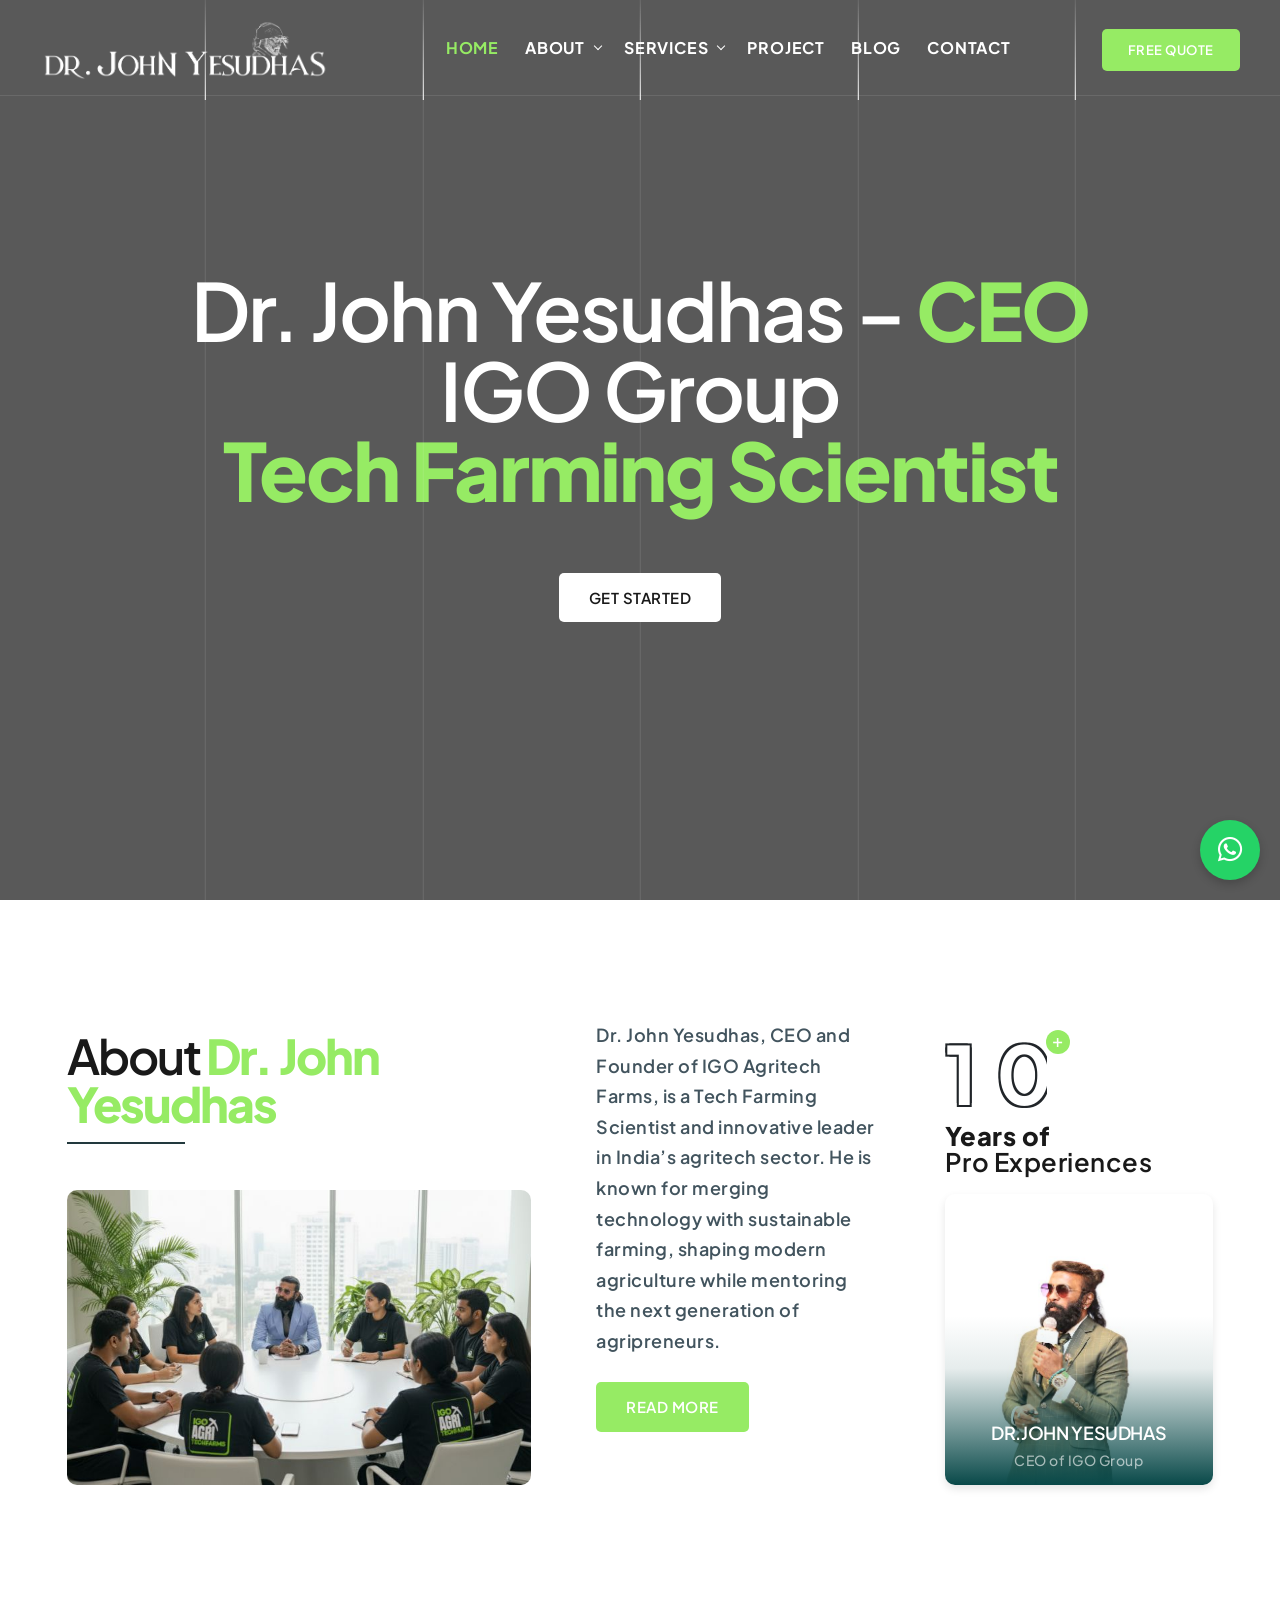
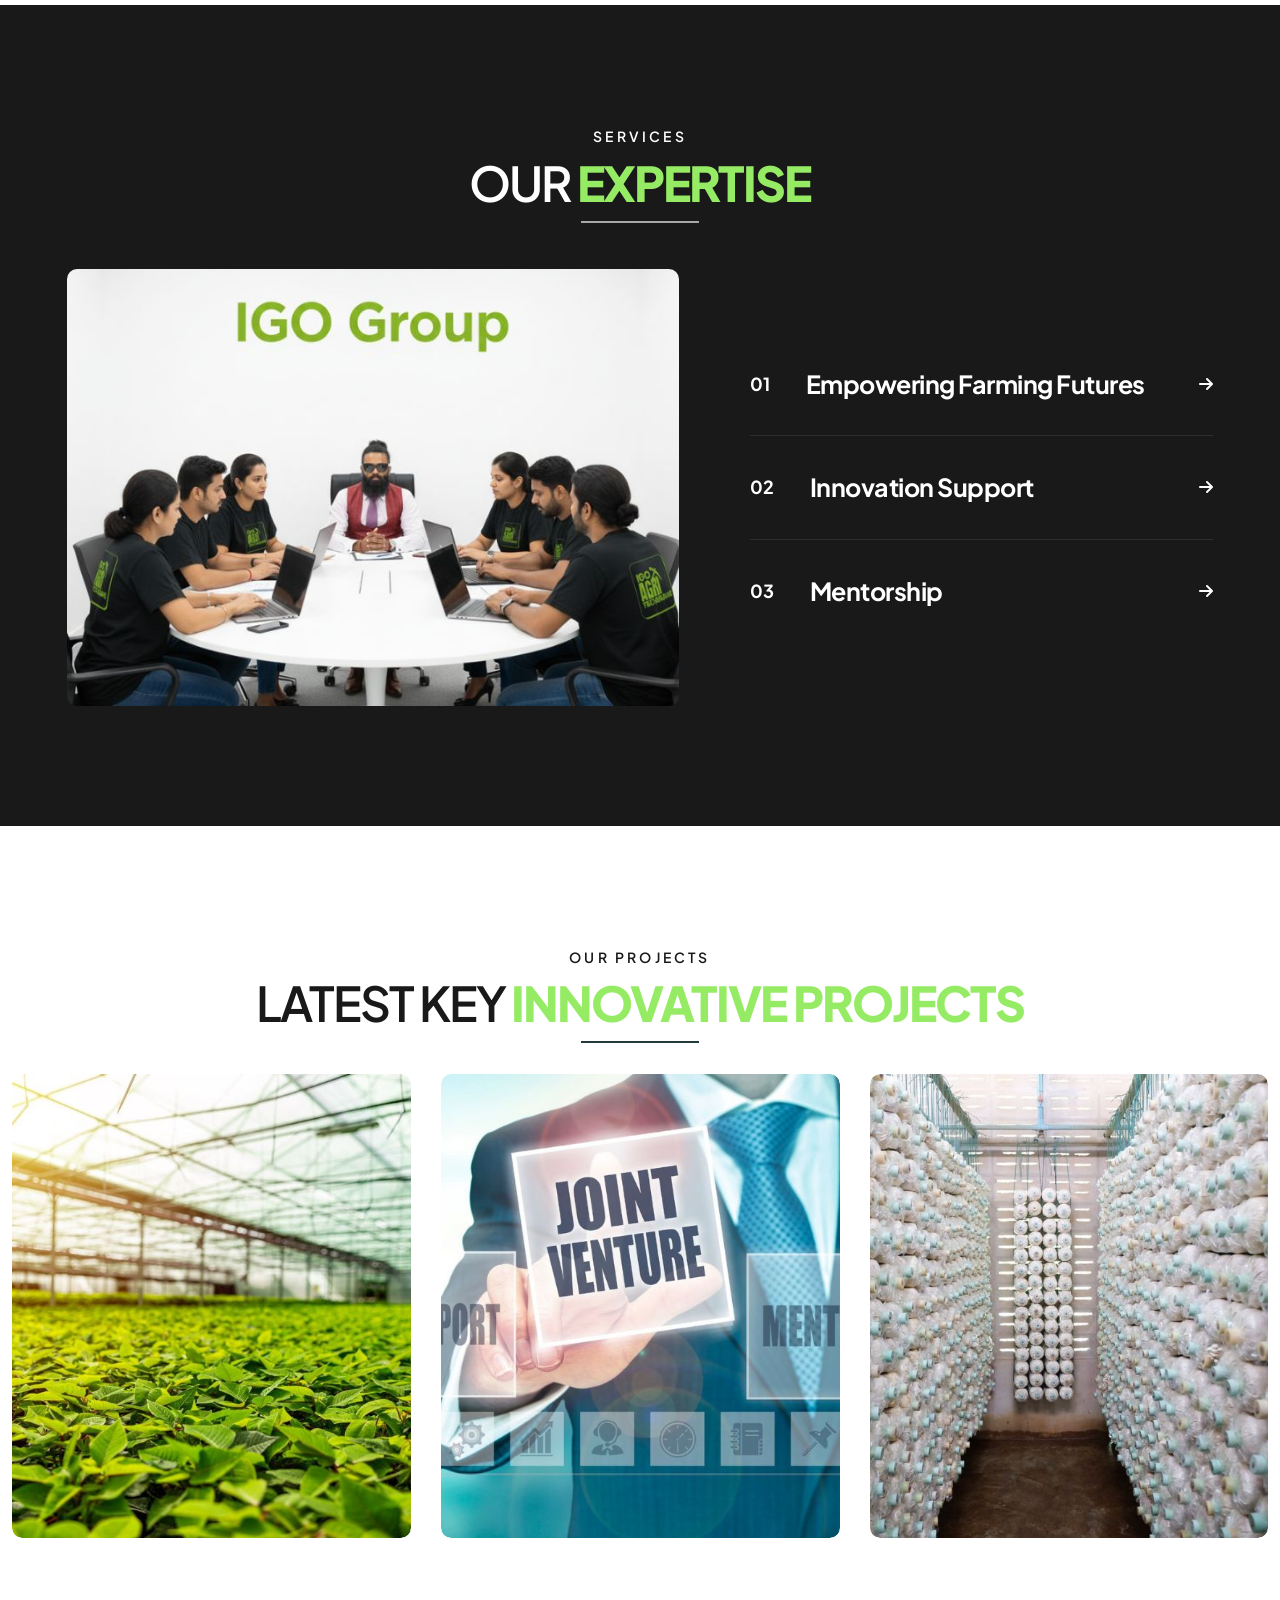
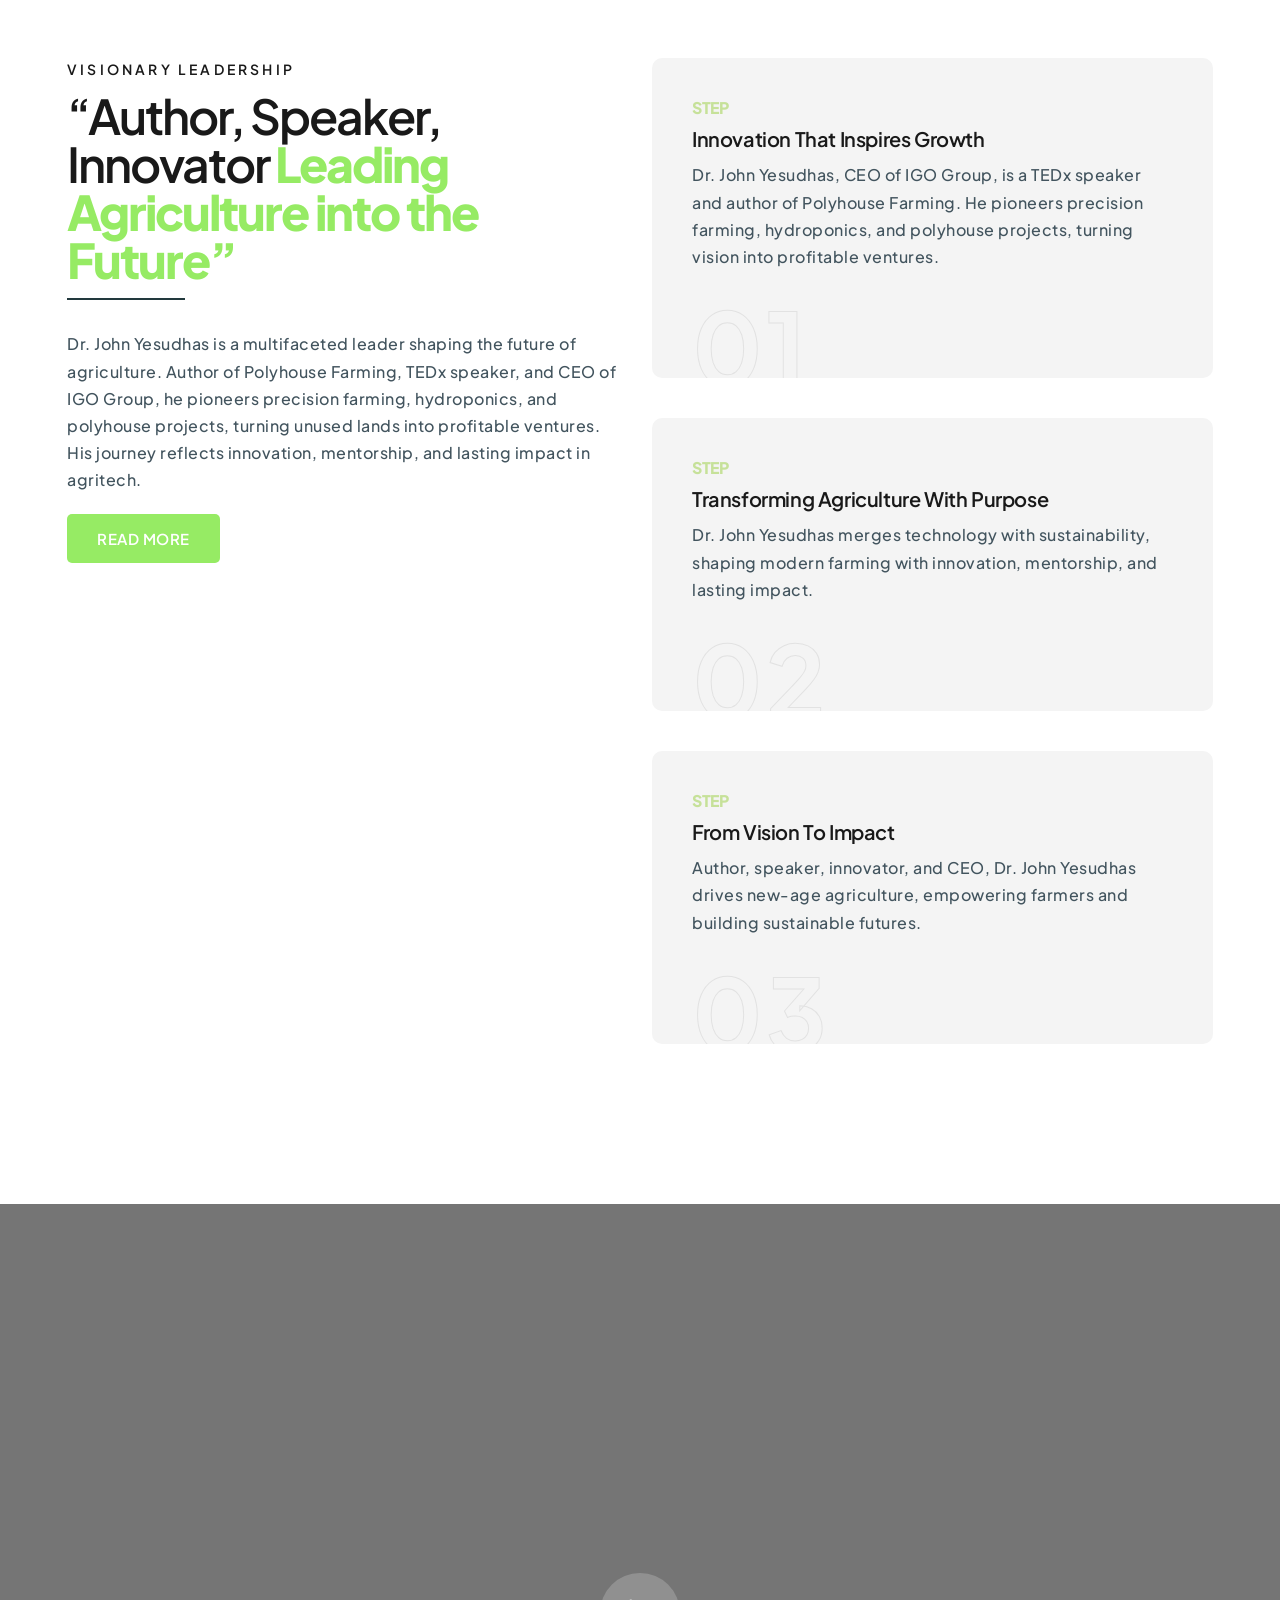
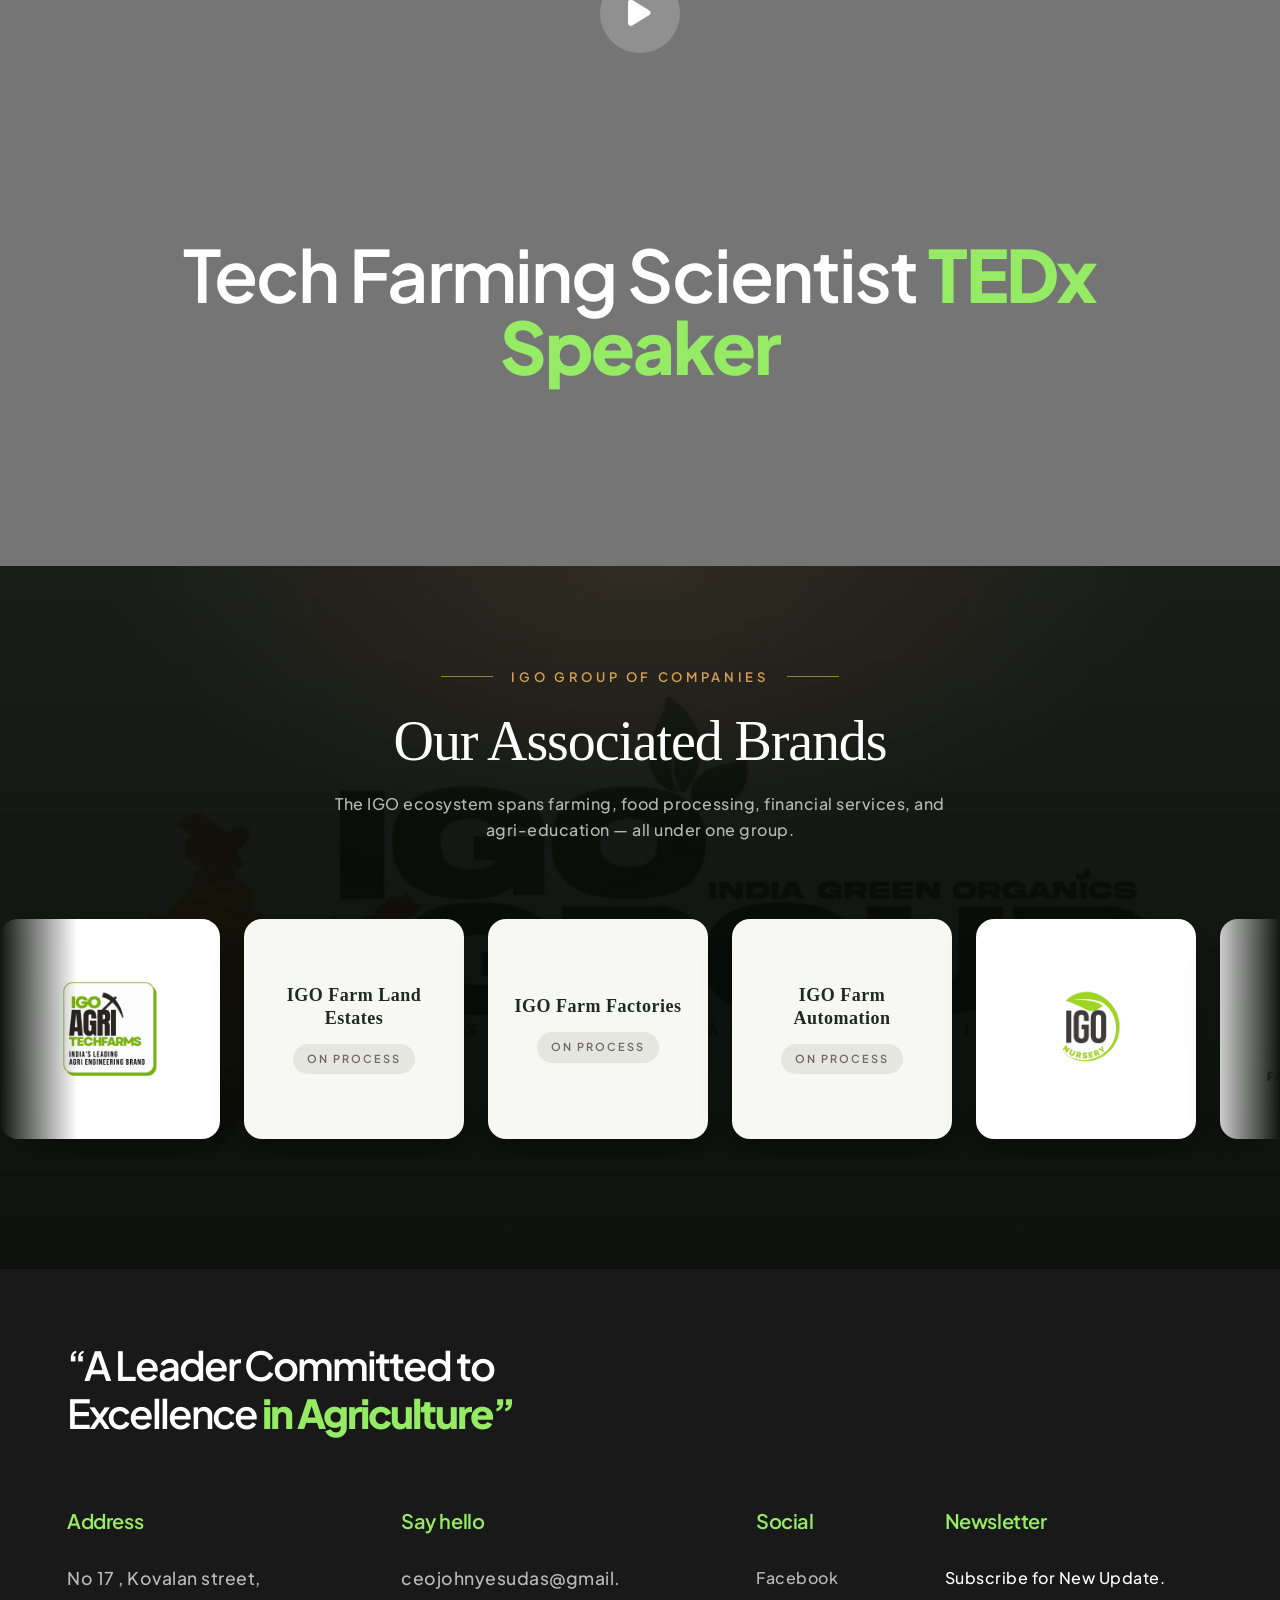
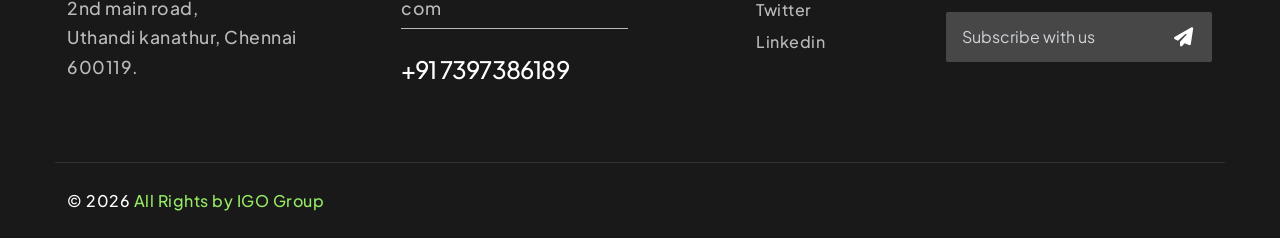
==== ceoprofile/ceo/index.html @ 4a0139ba "Update index.html" ====
<!DOCTYPE html>
<html lang="en">

<head>

    <!-- metas -->
    <meta charset="utf-8">
    <meta name="author" content="Website Design Templates">
    <meta http-equiv="X-UA-Compatible" content="IE=edge">
    <meta name="viewport" content="width=device-width, initial-scale=1.0">
    <meta name="keywords" content="Digital Marketing & SEO Agency HTML Template">
    <meta name="description" content="Webrik - Digital Marketing & SEO Agency HTML Template">

    <!-- title  -->
    <title>Ceo Dr.John Yesudhas</title>
    
    <link rel="shortcut icon" href="img/logos/favicon.jpg">
    <link rel="apple-touch-icon" href="img/logos/apple-touch-icon-57x57.jpg">
    <link rel="apple-touch-icon" sizes="72x72" href="img/logos/apple-touch-icon-72x72.jpg">
    <link rel="apple-touch-icon" sizes="114x114" href="img/logos/apple-touch-icon-114x114.jp">
    <link rel="stylesheet" href="https://cdnjs.cloudflare.com/ajax/libs/font-awesome/6.5.0/css/all.min.css">

    <!-- Favicon for browsers -->
    <link rel="shortcut icon" href="images/logos/favicon.ico" type="image/x-icon">

    <!-- Apple Touch Icons for iOS -->
    <link rel="apple-touch-icon" href="images/logos/apple-touch-icon-57x57.png">
    <link rel="apple-touch-icon" sizes="72x72" href="images/logos/apple-touch-icon-72x72.png">
    <link rel="apple-touch-icon" sizes="114x114" href="images/logos/apple-touch-icon-114x114.png">
    <link rel="apple-touch-icon" sizes="180x180" href="images/logos/apple-touch-icon-180x180.png">

    <!-- Optional: PWA Manifest -->
    <link rel="manifest" href="images/site.webmanifest">

    <!-- Theme Colors -->
    <meta name="theme-color" content="#8B5E3C">
    <meta name="msapplication-TileColor" content="#8B5E3C">

    <!-- plugins -->
    <link rel="stylesheet" href="css/plugins.css">

    <!-- search css -->
    <link rel="stylesheet" href="search/search.css">

    <!-- quform css -->
    <link rel="stylesheet" href="quform/css/base.css">

    <!-- theme core css -->
    <link href="css/styles.css" rel="stylesheet">

    <!-- custom css -->
    <link href="css/custom.css" rel="stylesheet">
    <style>
        /* 🎥 Centered Play Button */
        .animated-play-btn {
            width: 80px;
            height: 80px;
            background: rgba(255, 255, 255, 0.2);
            border-radius: 50%;
            display: flex;
            justify-content: center;
            align-items: center;
            font-size: 30px;
            color: white;
            cursor: pointer;
            position: absolute;
            top: 50%;
            left: 50%;
            transform: translate(-50%, -50%);
            z-index: 5;
            transition: transform 0.3s ease, background 0.3s ease;
        }

        .animated-play-btn:hover {
            background: rgba(255, 255, 255, 0.5);
            transform: translate(-50%, -50%) scale(1.1);
            animation: pulse 1.2s infinite;
        }

        @keyframes pulse {
            0% {
                transform: translate(-50%, -50%) scale(1);
            }

            50% {
                transform: translate(-50%, -50%) scale(1.2);
            }

            100% {
                transform: translate(-50%, -50%) scale(1);
            }
        }

        /* 📺 YouTube Container */
        .youtube-box {
            display: none;
            position: absolute;
            top: 0;
            left: 0;
            width: 100%;
            height: 100%;
            z-index: 10;
        }

        .youtube-box iframe {
            width: 100%;
            height: 100%;
            border: none;
        }

        /* ❌ Close Button */
        .close-btn {
            position: absolute;
            top: 10px;
            right: 10px;
            background: #fff;
            border: none;
            border-radius: 50%;
            width: 35px;
            height: 35px;
            font-size: 18px;
            cursor: pointer;
            z-index: 20;
            box-shadow: 0 2px 5px rgba(0, 0, 0, 0.3);
        }

        /* 🎬 Scroll Section Wrapper */
        .scroll-section {
            overflow: hidden;
            position: relative;
            width: 100%;
            background: #fff;
        }

        /* 🚀 Scroll Track (controls animation speed) */
        .scroll-track {
            display: flex;
            width: max-content;
            animation: scroll-left 25s linear infinite;
        }

        /* ✨ Pause animation on hover */
        .scroll-track:hover {
            animation-play-state: paused;
        }

        /* 🎞️ Each brand logo */
        .scroll-item {
            flex: 0 0 auto;
            display: flex;
            align-items: center;
            justify-content: center;
            margin: 0;
            /* No gap between logos */
        }

        .scroll-item img {
            height: 50px;
            /* Fixed height for consistency */
            width: auto;
            object-fit: contain;
            display: block;
        }

        /* 🔁 Infinite scroll animation */
        @keyframes scroll-left {
            from {
                transform: translateX(0);
            }

            to {
                transform: translateX(-50%);
            }

            /* Shift by half since we duplicated logos */
        }

        /* 📱 Responsive Tweaks */
        @media (max-width: 768px) {
            .scroll-item img {
                height: 40px;
            }
        }

        @media (max-width: 480px) {
            .scroll-item img {
                height: 35px;
            }
        }

        /* 🎬 Scroll Section Wrapper */
        .scroll-section {
            overflow: hidden;
            position: relative;
            width: 100%;
            background: #fff;
        }

        /* 🚀 Scroll Track (controls animation speed) */
        .scroll-track {
            display: flex;
            width: max-content;
            animation: scroll-left 25s linear infinite;
        }

        /* ✨ Pause animation on hover */
        .scroll-track:hover {
            animation-play-state: paused;
        }

        /* 🎞️ Each brand logo */
        .scroll-item {
            flex: 0 0 auto;
            display: flex;
            align-items: center;
            justify-content: center;
            margin: 0;
            /* No gap between logos */
        }

        .scroll-item img {
            height: 50px;
            /* Fixed height for consistency */
            width: auto;
            object-fit: contain;
            display: block;
        }

        /* 🔁 Infinite scroll animation */
        @keyframes scroll-left {
            from {
                transform: translateX(0);
            }

            to {
                transform: translateX(-50%);
            }

            /* Shift by half since we duplicated logos */
        }

        /* 📱 Responsive Tweaks */
        @media (max-width: 768px) {
            .scroll-item img {
                height: 40px;
            }
        }

        @media (max-width: 480px) {
            .scroll-item img {
                height: 35px;
            }
        }

        /* =========================
           Associated Brands Section
           ========================= */
        .associated-brands {
            position: relative;
            padding: 100px 0 110px;
            background: #0a0d0a;
            color: #fff;
            overflow: hidden;
        }

        .associated-brands::before {
            content: "";
            position: absolute;
            inset: 0;
            background: url("img/brand/new%20brands/background%20image%20of%20brand%20.webp") center/cover no-repeat;
            opacity: 0.35;
            z-index: 0;
        }

        .associated-brands::after {
            content: "";
            position: absolute;
            inset: 0;
            background:
                radial-gradient(ellipse 60% 55% at 50% 0%, rgba(212, 160, 86, 0.12), transparent 70%),
                linear-gradient(180deg, rgba(10,13,10,0.82) 0%, rgba(10,13,10,0.95) 100%);
            z-index: 1;
        }

        .ab-container {
            position: relative;
            z-index: 2;
            max-width: 900px;
            margin: 0 auto;
            padding: 0 24px;
            text-align: center;
        }

        .ab-eyebrow {
            display: flex;
            align-items: center;
            justify-content: center;
            gap: 18px;
            margin-bottom: 22px;
            color: #d4a056;
            letter-spacing: 0.28em;
            font-size: 13px;
            font-weight: 600;
            text-transform: uppercase;
        }

        .ab-eyebrow::before,
        .ab-eyebrow::after {
            content: "";
            height: 1px;
            width: 52px;
            background: #d4a056;
            opacity: 0.7;
        }

        .ab-title {
            font-family: "Playfair Display", Georgia, "Times New Roman", serif;
            font-size: clamp(34px, 5vw, 56px);
            font-weight: 500;
            color: #fff;
            margin: 0 0 18px;
            line-height: 1.12;
        }

        .ab-subtitle {
            color: #b5b9b5;
            font-size: 16px;
            line-height: 1.65;
            max-width: 640px;
            margin: 0 auto;
        }

        .ab-scroll-wrapper {
            position: relative;
            z-index: 2;
            margin-top: 56px;
        }

        .ab-marquee {
            overflow: hidden;
            padding: 20px 0;
            -webkit-mask-image: linear-gradient(to right, transparent 0, #000 6%, #000 94%, transparent 100%);
            mask-image: linear-gradient(to right, transparent 0, #000 6%, #000 94%, transparent 100%);
        }

        .ab-track {
            display: flex;
            gap: 24px;
            width: max-content;
            animation: abScroll 110s linear infinite;
            will-change: transform;
        }

        .ab-marquee:hover .ab-track {
            animation-play-state: paused;
        }

        @keyframes abScroll {
            from { transform: translateX(0); }
            to { transform: translateX(-50%); }
        }

        .ab-card {
            flex: 0 0 220px;
            height: 220px;
            background: #fff;
            border-radius: 18px;
            display: flex;
            align-items: center;
            justify-content: center;
            padding: 10px;
            box-shadow: 0 14px 30px rgba(0, 0, 0, 0.35);
            transition: transform 0.3s ease, box-shadow 0.3s ease;
            overflow: hidden;
        }

        .ab-card:hover {
            transform: translateY(-6px);
            box-shadow: 0 22px 42px rgba(0, 0, 0, 0.5);
        }

        .ab-card img {
            width: 100%;
            height: 100%;
            object-fit: contain;
            transition: transform 0.35s ease;
        }

        .ab-card:hover img {
            transform: scale(1.06);
        }

        .ab-card-pending {
            padding: 22px;
        }

        .ab-card-pending {
            background: #f7f7f3;
            flex-direction: column;
            gap: 14px;
            text-align: center;
        }

        .ab-card-pending .ab-brand-name {
            font-family: "Playfair Display", Georgia, serif;
            font-size: 18px;
            font-weight: 600;
            color: #1f2a1f;
            line-height: 1.28;
        }

        .ab-card-pending .ab-pending-label {
            display: inline-block;
            padding: 6px 14px;
            border-radius: 999px;
            background: #e6e6e1;
            color: #6a6a5f;
            font-size: 11px;
            font-weight: 600;
            letter-spacing: 0.18em;
            text-transform: uppercase;
        }

        @media (max-width: 768px) {
            .associated-brands { padding: 70px 0 80px; }
            .ab-card { flex: 0 0 180px; height: 180px; padding: 8px; }
            .ab-card-pending { padding: 18px; }
            .ab-track { gap: 16px; animation-duration: 140s; }
        }

        /* WhatsApp Button */
        .chat-btn {
            position: fixed;
            bottom: 20px;
            right: 20px;
            background-color: #25d366;
            color: #fff;
            border: none;
            border-radius: 50%;
            width: 60px;
            height: 60px;
            font-size: 28px;
            cursor: pointer;
            box-shadow: 0 4px 10px rgba(0, 0, 0, 0.2);
            z-index: 9999;
            display: flex;
            align-items: center;
            justify-content: center;
            transition: transform 0.3s ease;
        }

        .chat-btn:hover {
            transform: scale(1.1);
        }

        /* Popup */
        .chat-popup {
            position: fixed;
            bottom: 90px;
            right: 20px;
            width: 320px;
            background: #fff;
            border-radius: 12px;
            box-shadow: 0 4px 15px rgba(0, 0, 0, 0.3);
            flex-direction: column;
            overflow: hidden;
            z-index: 10000;

            /* Animation Defaults */
            opacity: 0;
            transform: translateY(30px);
            pointer-events: none;
            transition: all 0.3s ease;
        }

        .chat-popup.active {
            opacity: 1;
            transform: translateY(0);
            pointer-events: auto;
        }

        /* Header */
        .chat-header {
            background: #25d366;
            color: #fff;
            padding: 12px 16px;
            display: flex;
            justify-content: space-between;
            align-items: center;
        }

        .chat-header h4 {
            margin: 0;
            font-size: 18px;
        }

        .chat-header button {
            background: transparent;
            border: none;
            color: #fff;
            font-size: 24px;
            cursor: pointer;
        }

        /* Body */
        .chat-body {
            padding: 15px;
            display: flex;
            flex-direction: column;
            gap: 10px;
        }

        .chat-body input,
        .chat-body textarea {
            width: 100%;
            padding: 10px;
            border-radius: 8px;
            border: 1px solid #ccc;
            font-size: 14px;
        }

        .chat-body button {
            background-color: #25d366;
            border: none;
            color: #fff;
            padding: 10px;
            border-radius: 8px;
            cursor: pointer;
            font-size: 16px;
        }

        .chat-body button:hover {
            background-color: #1ebe57;
        }

        /* 🔹 Mobile Responsive */
        @media (max-width: 600px) {
            .chat-popup {
                width: 100%;
                height: 60%;
                right: 0;
                bottom: 0;
                border-radius: 20px 20px 0 0;
                transform: translateY(100%);
            }

            .chat-popup.active {
                transform: translateY(0);
            }

            .chat-btn {
                bottom: 15px;
                right: 15px;
                width: 55px;
                height: 55px;
                font-size: 26px;
            }
        }
    </style>

</head>

<body>

    <!-- PAGE LOADING
    ================================================== -->
    <div id="preloader"></div>

    <!-- MAIN WRAPPER
    ================================================== -->
    <div class="main-wrapper">

        <!-- HEADER
        ================================================== -->
        <header class="header-style1 menu_area-light">

            <div class="navbar-default border-bottom border-color-light-white">

                <!-- start top search -->
                <div class="top-search bg-primary">
                    <div class="container-fluid px-lg-1-6 px-xl-2-5 px-xxl-2-9">
                        <form class="search-form" action="search.html" method="GET" accept-charset="utf-8">
                            <div class="input-group">
                                <span class="input-group-addon cursor-pointer">
                                    <button class="search-form_submit fas fa-search text-white" type="submit"></button>
                                </span>
                                <input type="text" class="search-form_input form-control" name="s" autocomplete="off"
                                    placeholder="Type & hit enter...">
                                <span class="input-group-addon close-search mt-1"><i class="fas fa-times"></i></span>
                            </div>
                        </form>
                    </div>
                </div>
                <!-- end top search -->

                <div class="container-fluid px-lg-1-6 px-xl-2-5 px-xxl-2-9">
                    <div class="row align-items-center">
                        <div class="col-12 col-lg-12">
                            <div class="menu_area alt-font">
                                <nav class="navbar navbar-expand-lg navbar-light p-0">
                                    <div class="navbar-header navbar-header-custom">
                                        <!-- start logo -->
                                        <a href="index.html" class="navbar-brand">
                                            <img id="logo" src="img/logos/logo-inner.png" alt="logo"></a>
                                        <!-- end logo -->
                                    </div>

                                    <div class="navbar-toggler bg-primary"></div>

                                    <!-- start menu area -->
                                    <ul class="navbar-nav ms-auto" id="nav" style="display: none;">
                                        <li>
                                            <a href="index.html">Home</a>
                                            <!-- <ul>
                                                <li><a href="index.html">Home 01</a></li>
                                                <li><a href="index-02.html">Home 02</a></li>
                                                <li><a href="index-03.html">Home 03 - Dark Menu</a></li>
                                            </ul> -->
                                        </li>
                                        <li>
                                            <a href="about.html">About</a>
                                            <ul>
                                                <!-- <li><a href="services.html">Our Services</a></li> -->
                                                <li><a href="about.html">About Us</a></li>
                                                <li><a href="history.html">Our History</a></li>
                                                <!-- <li><a href="pricing.html">Pricing Plan</a></li> -->
                                                <li><a href="faq.html">FAQ's</a></li>
                                                <li><a href="awards.html">Awards</a></li>
                                                <li><a href="techfarming-innovation.html">Innovation</a></li>
                                                <!-- <li>
                                                    <a href="#">Others</a>
                                                    <ul>
                                                        <li><a href="404-page.html">404 Page</a></li>
                                                        <!-- <li><a href="coming-soon.html">Coming Soon</a></li> -->
                                                <!-- <li><a href="privacy-policy.html">Privacy Policy</a></li>
                                                        <li><a href="terms-conditions.html">Terms & Conditions</a></li>
                                                    </ul>
                                                </li>  -->
                                            </ul>
                                        </li>
                                        <li>
                                            <a href="#">Services</a>
                                            <ul>
                                                <li><a href="Empowering Farming.html">Empowering Farming Futures</a>
                                                </li>
                                                <li><a href="Innovation.html">Innovation Support</a></li>
                                                <li><a href="mentorship.html">Mentorship</a></li>
                                                <!-- <li><a href="brand-strategy.html">Brand Strategy</a></li>
                                                <li><a href="website-development.html">Website Development</a></li>
                                                <li><a href="seo-optimization.html">SEO Optimization</a></li> -->
                                            </ul>
                                        </li>
                                        <li>
                                            <a href="project.html">Project</a>
                                            <!-- <ul>
                                                <li>
                                                    <a href="#">Project</a>
                                                    <ul>
                                                        <!-- <li><a href="portfolio-two-columns.html">2 Columns</a></li>
                                                        <li><a href="portfolio.html">3 Columns - Standard</a></li> -->
                                            <!-- <li><a href="portfolio-four-columns.html">4 Columns</a></li>
                                                    </ul>
                                                </li>
                                                <li><a href="portfolio-details.html">Portfolio Details</a></li>
                                            </ul> -->
                                        </li>
                                        <li>
                                            <a href="blog.html">Blog</a>
                                            <!-- <ul>
                                                <li>
                                                    <a href="#">Blog Grid</a>
                                                    <ul>
                                                        <li><a href="blog-grid-two-columns.html">2 Columns</a></li>
                                                        <li><a href="blog-grid-two-columns-left-sidebar.html">2 Col –
                                                                Left Sidebar</a></li>
                                                        <li><a href="blog-grid-two-columns-right-sidebar.html">2 Col –
                                                                Right Sidebar</a></li>
                                                        <li><a href="blog-grid.html">3 Columns - Standard</a></li>
                                                    </ul>
                                                </li>
                                                <li><a href="blog-list.html">Blog List</a></li>
                                                <li><a href="blog-details.html">Blog Details</a></li>
                                            </ul> -->
                                        </li>
                                        <li><a href="contact.html">Contact</a></li>
                                    </ul>
                                    <!-- end menu area -->

                                    <!-- start attribute navigation -->
                                    <div class="attr-nav align-items-xl-center ms-xl-auto main-font">
                                        <ul>
                                            <!-- <li class="search"><a href="#"><i class="fas fa-search"></i></a></li> -->
                                            <li class="d-none d-xl-inline-block"><a href="contact.html"
                                                    class="btn-style01 md text-white"><span class="btn-text">Free
                                                        Quote</span></a></li>
                                        </ul>
                                    </div>
                                    <!-- end attribute navigation -->
                                </nav>
                            </div>
                        </div>
                    </div>
                </div>
            </div>
        </header>

        <!-- BANNER
        ================================================== -->
        <section class="jarallax p-0 full-screen video-banner top-position1" data-jarallax data-speed="0.8"
            data-jarallax-video="mp4:img/banner/video-img.mp4,webm:img/banner/video-img.webm,ogv:img/banner/video-img.ogv"
            data-overlay-dark="65">
            <div class="container pt-5 pb-2 py-sm-8 py-md-0">
                <div class="row align-items-center min-vh-100 justify-content-center">
                    <div class="col-xl-10 col-xxl-9 text-center">
                        <div class="text-center">
                            <div class="section-title01 center white mb-2-9 wow fadeInUp" data-wow-delay="100ms">
                                <h6 class="display-1 font-weight-600 lh-1 pb-3 mb-0 text-white ls-minus-2px">
                                    Dr. John Yesudhas – <span class="text-primary font-weight-800">CEO </span>IGO Group
                                    <br>
                                    <span class="text-primary font-weight-800">
                                        Tech Farming Scientist
                                    </span>
                                </h6>
                            </div>

                            <a href="contact.html" class="btn-style01 white primary-hover wow fadeInUp"
                                data-wow-delay="200ms"><span class="btn-text">Get Started</span></a>
                        </div>
                    </div>
                </div>
            </div>
            <div class="line-animated">
                <span></span>
                <span></span>
                <span></span>
                <span></span>
                <span></span>
            </div>
        </section>

        <!-- ABOUT US
        ================================================== -->
        <section class="about-style01">
            <div class="container">
                <div class="row align-items-end mt-n1-9">
                    <div class="col-lg-5 mt-1-9 wow fadeInLeft" data-wow-delay="100ms">
                        <div class="section-title01 mb-1-9 mb-xl-2-9">
                            <!-- <span class="text-secondary sub-title">About </span> -->
                            <h2 class="display-5 font-weight-600 lh-1 pb-3 mb-0 ls-minus-2px">About
                                <span class="text-primary font-weight-800">Dr. John Yesudhas </span>
                            </h2>
                        </div>
                        <div class="image-hover">
                            <img src="img/content/about-01.jpg" alt="..." class="border-radius-10">
                        </div>
                    </div>
                    <div class="col-sm-6 col-lg-4 mt-1-9 wow fadeInUp" data-wow-delay="200ms">
                        <div class="pe-md-2-6 px-lg-1-9 px-xl-2-6 px-xxl-6 mb-xl-2-9 mb-xxl-10">
                            <!-- <div class="about-circle rotating d-none d-md-block">
                                <svg viewBox="0 0 200 200">
                                    <path id="textPath" d="M 85,0 A 85,85 0 0 1 -85,0 A 85,85 0 0 1 85,0"
                                        transform="translate(100,100)" fill="none" stroke-width="0"></path>
                                    <g font-size="22.8px">
                                        <text text-anchor="start">
                                            <textPath class="coloring" xlink:href="#textPath" startOffset="0%">Cowork
                                                Creating spaces that inspire You &amp; Business.</textPath>
                                        </text>
                                    </g>
                                </svg>
                                <div class="about-icon">
                                    <img src="img/icons/icon-03.png" alt="..." class="w-40px">
                                </div>
                            </div> -->
                            <div class="about-content">
                                <!-- <h3 class="mb-3">SINCE 2006</h3> -->
                                <p class="display-27 mb-1-6 font-weight-600" style="font-size: 18px;">Dr. John Yesudhas,
                                    CEO and Founder of IGO Agritech Farms, is a Tech Farming Scientist and innovative
                                    leader in India’s agritech sector. He is known for merging technology with
                                    sustainable farming, shaping modern agriculture while mentoring the next generation
                                    of agripreneurs.</p>
                                <a href="about.html" class="btn-style01"><span class="btn-text">Read More</span></a>
                            </div>
                        </div>
                    </div>
                    <div class="col-sm-6 col-lg-3 mt-1-9 wow fadeInRight" data-wow-delay="300ms">
                        <div class="about-counter">
                            <div class="about-year flex-shrink-0 pe-xxl-4">
                                <div class="odometer" data-count="10">0</div>
                            </div>
                            <div class="flex-grow-1">
                                <div class="font-weight-800 text-secondary display-23 lh-1">Years of <br> <span
                                        class="d-block font-weight-600">Pro Experiences</span>
                                </div>
                            </div>
                        </div>
                        <div class="about-profile image-hover">
                            <img src="img/content/about-02.jpg" alt="...">
                            <div class="about-details">
                                <h5>Dr.John Yesudhas</h5>
                                <p>CEO of IGO Group</p>
                            </div>
                        </div>
                    </div>
                </div>
            </div>
        </section>

        <!-- ANIMATION LINE
        ================================================== -->


        <!-- SERVICES
        ================================================== -->
        <section class="services-style01 bg-secondary ptb-120">
            <div class="container">
                <div class="section-title01 white center text-center mb-2-9">
                    <span class="text-white sub-title">Services</span>
                    <h2 class="display-5 font-weight-600 lh-1 pb-3 mb-0 text-white w-xl-40 mx-auto ls-minus-2px">
                        OUR<span class="text-primary font-weight-800"> EXPERTISE</span></h2>
                </div>
                <div class="row align-items-center mt-n1-9">
                    <div class="col-lg-7 mt-1-9">
                        <div class="pe-lg-1-9 pe-xl-2-9 pe-xxl-6">
                            <div class="img-group">
                                <div class="services-img image-hover">
                                    <div><img src="img/service/services-01.jpg" alt="" class="border-radius-10"></div>
                                </div>
                                <div class="services-img image-hover">
                                    <div><img src="img/service/services-02.jpg" alt="" class="border-radius-10"></div>
                                </div>
                                <div class="services-img image-hover">
                                    <div><img src="img/service/services-03.jpg" alt="" class="border-radius-10"></div>
                                </div>
                                <div class="services-img image-hover active">
                                    <div><img src="img/service/services-04.jpg" alt="" class="border-radius-10"></div>
                                </div>
                            </div>
                        </div>
                    </div>
                    <div class="col-lg-5 mt-1-9">
                        <div class="services-content">
                            <a href="Empowering Farming.html" class="item">
                                <div class="services-item">
                                    <span>01</span>
                                    <h4>Empowering Farming Futures</h4>
                                </div>
                                <i class="fa-solid fa-arrow-right"></i>
                            </a>
                            <a href="Innovation.html" class="item">
                                <div class="services-item">
                                    <span>02</span>
                                    <h4>Innovation Support</h4>
                                </div>
                                <i class="fa-solid fa-arrow-right"></i>
                            </a>
                            <a href="mentorship.html" class="item">
                                <div class="services-item">
                                    <span>03</span>
                                    <h4>Mentorship</h4>
                                </div>
                                <i class="fa-solid fa-arrow-right"></i>
                            </a>
                            <!-- <a href="brand-strategy.html" class="item active">
                                <div class="services-item">
                                    <span>04</span>
                                    <h4>Brand Strategy</h4>
                                </div>
                                <i class="fa-solid fa-arrow-right"></i>
                            </a> -->
                        </div>
                    </div>
                </div>
            </div>
        </section>

        <!-- CLIENT
        ================================================== -->
        <!-- <section class="p-0">
            <div class="container-fluid p-0">
                <div class="row g-0">
                    <div class="col-6 col-md-4 col-xl-2 text-center wow fadeInRight" data-wow-delay="200ms">
                        <div class="position-relative client-line border-bottom border-end py-3 py-md-4 py-xl-5">
                            <img src="img/client/client-01.png" alt="..." title="...">
                        </div>
                    </div>
                    <div class="col-6 col-md-4 col-xl-2 text-center wow fadeInRight" data-wow-delay="350ms">
                        <div class="position-relative client-line border-bottom border-md-end py-3 py-md-4 py-xl-5">
                            <img src="img/client/client-02.png" alt="..." title="...">
                        </div>
                    </div>
                    <div class="col-6 col-md-4 col-xl-2 text-center wow fadeInRight" data-wow-delay="500ms">
                        <div
                            class="position-relative client-line border-bottom border-end border-md-end-0 border-xl-end py-3 py-md-4 py-xl-5">
                            <img src="img/client/client-03.png" alt="..." title="...">
                        </div>
                    </div>
                    <div class="col-6 col-md-4 col-xl-2 text-center wow fadeInRight" data-wow-delay="650ms">
                        <div class="position-relative client-line border-bottom border-md-end py-3 py-md-4 py-xl-5">
                            <img src="img/client/client-04.png" alt="..." title="...">
                        </div>
                    </div>
                    <div class="col-6 col-md-4 col-xl-2 text-center wow fadeInRight" data-wow-delay="800ms">
                        <div class="position-relative client-line border-bottom border-end py-3 py-md-4 py-xl-5">
                            <img src="img/client/client-05.png" alt="..." title="...">
                        </div>
                    </div>
                    <div class="col-6 col-md-4 col-xl-2 text-center wow fadeInRight" data-wow-delay="950ms">
                        <div class="position-relative client-line border-bottom py-3 py-md-4 py-xl-5">
                            <img src="img/client/client-06.png" alt="..." title="...">
                        </div>
                    </div>
                </div>
            </div>
        </section> -->

        <!-- PORTFOLIO
        ================================================== -->
        <section class="portfolio-style01 oveflow-hidden z-index-9 bg-transparent">
            <div class="container">
                <div class="section-title01 center text-center mb-1-9">
                    <span class="text-secondary sub-title">OUR PROJECTS</span>
                    <h2 class="display-5 font-weight-600 lh-1 pb-3 ls-minus-2px">LATEST KEY
                        <span class="text-primary font-weight-800"> INNOVATIVE PROJECTS</span>
                    </h2>
                </div>
            </div>
            <div class="container-fluid">
                <div class="owl-carousel portfolio-carousel-one"
                    data-owl='{ "loop": true, "autoplay": true, "autoplayTimeout": 5000, "responsiveClass": true, "smartSpeed": 900, "dots": false, "nav": false, "margin": 30, "responsive": { "0": { "items": 1 }, "576": { "items": 2 }, "768": { "items": 2 }, "991": { "items": 3 }, "1400": { "items": 4 } } }'>
                    <div class="">
                        <div class="portfolio-box">
                            <div class="portfolio-img">
                                <img src="img/portfolio/portfolio-01.jpg" alt="...">
                            </div>
                            <div class="portfolio-text">
                                <i class="fa fa-long-arrow-alt-right"></i></a>
                                <span>IGO Group</span>
                                <h4>Polyhouse Projects</h4>
                            </div>
                        </div>
                    </div>
                    <div class="">
                        <div class="portfolio-box">
                            <div class="portfolio-img">
                                <img src="img/portfolio/portfolio-02.jpg" alt="...">
                            </div>
                            <div class="portfolio-text">
                                <i class="fa fa-long-arrow-alt-right"></i></a>
                                <span>IGO Group</span>
                                <h4>Joint Venture Projects
                                </h4>
                            </div>
                        </div>
                    </div>
                    <div class="">
                        <div class="portfolio-box">
                            <div class="portfolio-img">
                                <img src="img/portfolio/portfolio-03.jpg" alt="...">
                            </div>
                            <div class="portfolio-text">
                                <i class="fa fa-long-arrow-alt-right"></i></a>
                                <span>IGO Group</span>
                                <h4>Mushroom Farming Projects
                                </h4>
                            </div>
                        </div>
                    </div>
                    <div class="">
                        <div class="portfolio-box">
                            <div class="portfolio-img">
                                <img src="img/portfolio/portfolio-04.jpg" alt="...">
                            </div>
                            <div class="portfolio-text">
                                <i class="fa fa-long-arrow-alt-right"></i></a>
                                <span>IGO Group</span>
                                <h4> Nursery Gardening Project
                                </h4>
                            </div>
                        </div>
                    </div>
                    <div class="">
                        <div class="portfolio-box">
                            <div class="portfolio-img">
                                <img src="img/portfolio/portfolio-05.jpg" alt="...">
                            </div>
                            <div class="portfolio-text">
                                <i class="fa fa-long-arrow-alt-right"></i></a>
                                <span>IGO Group</span>
                                <h4> Open Cultivation Projects</h4>
                            </div>
                        </div>
                    </div>
                    <div class="">
                        <div class="portfolio-box">
                            <div class="portfolio-img">
                                <img src="img/portfolio/portfolio-06.jpg" alt="...">
                            </div>
                            <div class="portfolio-text">
                                <i class="fa fa-long-arrow-alt-right"></i></a>
                                <span>IGO Group</span>
                                <h4> Hydroponic Projects
                                </h4>
                            </div>
                        </div>
                    </div>
                    <div class="">
                        <div class="portfolio-box">
                            <div class="portfolio-img">
                                <img src="img/portfolio/portfolio-07.jpg" alt="...">
                            </div>
                            <div class="portfolio-text">
                                <i class="fa fa-long-arrow-alt-right"></i></a>
                                <span>IGO Group</span>
                                <h4> Bluberry Farming Projects
                                </h4>
                            </div>
                        </div>
                    </div>
                    <div class="">
                        <div class="portfolio-box">
                            <div class="portfolio-img">
                                <img src="img/portfolio/portfolio-08.jpg" alt="...">
                            </div>
                            <div class="portfolio-text">
                                <i class="fa fa-long-arrow-alt-right"></i></a>
                                <span>IGO Group</span>
                                <h4> Vennila Farming Project

                                </h4>
                            </div>
                        </div>
                    </div>
                    <div class="">
                        <div class="portfolio-box">
                            <div class="portfolio-img">
                                <img src="img/portfolio/portfolio-09.jpg" alt="...">
                            </div>
                            <div class="portfolio-text">
                                <i class="fa fa-long-arrow-alt-right"></i></a>
                                <span>IGO Group</span>
                                <h4> Saffron Farming Project

                                </h4>
                            </div>
                        </div>
                    </div>
                    <div class="">
                        <div class="portfolio-box">
                            <div class="portfolio-img">
                                <img src="img/portfolio/portfolio-10.jpg" alt="...">
                            </div>
                            <div class="portfolio-text">
                                <i class="fa fa-long-arrow-alt-right"></i></a>
                                <span>IGO Group</span>
                                <h4> Crab Farming Project

                                </h4>
                            </div>
                        </div>
                    </div>

                </div>
            </div>
        </section>

        <!-- PROCESS
        ================================================== -->
        <section class="process-style01 pt-0 overflow-visible">
            <div class="container">
                <div class="row mt-n1-9">
                    <div class="col-lg-6 mt-1-9">
                        <div class="pe-xxl-6 sticky-top-style wow fadeInUp" data-wow-delay="100ms">
                            <div class="section-title01 mb-1-9">
                                <span class="text-secondary sub-title">Visionary Leadership</span>
                                <h2 class="display-5 font-weight-600 lh-1 pb-3 mb-0 ls-minus-2px">“Author, Speaker,
                                    Innovator

                                    <span class="text-primary font-weight-800"> Leading Agriculture into the Future”
                                    </span>
                                </h2>
                            </div>
                            <p class="wow fadeInUp" data-wow-delay="200ms">Dr. John Yesudhas is a multifaceted leader
                                shaping the future of agriculture. Author of Polyhouse Farming, TEDx speaker, and CEO of
                                IGO Group, he pioneers precision farming, hydroponics, and polyhouse projects, turning
                                unused lands into profitable ventures. His journey reflects innovation, mentorship, and
                                lasting impact in agritech.</p>
                            <a href="about.html" class="btn-style01 wow fadeInUp" data-wow-delay="300ms"><span
                                    class="btn-text">Read More</span></a>
                        </div>
                    </div>
                    <div class="col-lg-6 mt-1-9">
                        <div class="process-block wow fadeInUp" data-wow-delay="100ms">
                            <div class="process-content">
                                <h3>step</h3>
                                <h2>Innovation that Inspires Growth</h2>
                                <p>Dr. John Yesudhas, CEO of IGO Group, is a TEDx speaker and author of Polyhouse
                                    Farming. He pioneers precision farming, hydroponics, and polyhouse projects, turning
                                    vision into profitable ventures.</p>
                            </div>
                            <div class="process-num">
                                <h2>01</h2>
                            </div>
                        </div>
                        <div class="process-block wow fadeInUp" data-wow-delay="200ms">
                            <div class="process-content">
                                <h3>step</h3>
                                <h2>Transforming Agriculture with Purpose</h2>
                                <p>Dr. John Yesudhas merges technology with sustainability, shaping modern farming with
                                    innovation, mentorship, and lasting impact.</p>
                            </div>
                            <div class="process-num">
                                <h2>02</h2>
                            </div>
                        </div>
                        <div class="process-block wow fadeInUp" data-wow-delay="300ms">
                            <div class="process-content">
                                <h3>step</h3>
                                <h2>From Vision to Impact</h2>
                                <p>Author, speaker, innovator, and CEO, Dr. John Yesudhas drives new-age agriculture,
                                    empowering farmers and building sustainable futures.</p>
                            </div>
                            <div class="process-num">
                                <h2>03</h2>
                            </div>
                        </div>
                    </div>
                </div>
            </div>
        </section>

        <!-- EXTRA
        ================================================== -->
        <section class="bg-img cover-background parallax extra-style01 secondary-overlay" data-overlay-dark="6"
            data-background="img/bg/bg-01.jpg">
            <div class="container">
                <div class="row py-md-2-9 py-lg-7 align-items-center justify-content-center">
                    <div class="col-lg-12 wow fadeInUp" data-wow-delay="100ms">

                        <!-- Video Wrapper -->
                        <div class="story-video d-flex justify-content-center mb-1-9 mb-xl-2-9"
                            style="position:relative; width:100%; max-width:800px; margin:0 auto;">

                            <div id="videoWrapper"
                                style="position:relative; width:100%; padding-bottom:56.25%; height:0;">

                                <!-- Play Button -->
                                <div id="playButton" class="animated-play-btn">
                                    <span><i class="fa-solid fa-play"></i></span>
                                </div>

                                <!-- YouTube Container -->
                                <div id="youtubeContainer" class="youtube-box">
                                    <iframe id="youtubeVideo"
                                        src="https://www.youtube.com/embed/Gy44COGEGD0?rel=0&enablejsapi=1"
                                        frameborder="0"
                                        allow="accelerometer; autoplay; clipboard-write; encrypted-media; gyroscope; picture-in-picture"
                                        allowfullscreen></iframe>

                                    <!-- Close Button -->
                                    <button id="closeVideo" class="close-btn">×</button>
                                </div>

                            </div>
                        </div>

                        <!-- Heading -->
                        <div class="text-center wow fadeInUp" data-wow-delay="200ms">
                            <h2 class="display-2 font-weight-600 lh-1 mb-0 text-white w-xl-80 mx-auto ls-minus-2px">
                                Tech Farming Scientist <span class="text-primary font-weight-800">TEDx Speaker</span>
                            </h2>
                        </div>

                    </div>
                </div>
            </div>
        </section>
        <script>
            // Load YouTube API
            var tag = document.createElement('script');
            tag.src = "https://www.youtube.com/iframe_api";
            document.body.appendChild(tag);

            let player;
            function onYouTubeIframeAPIReady() {
                player = new YT.Player('youtubeVideo');
            }

            const playBtn = document.getElementById("playButton");
            const youtubeContainer = document.getElementById("youtubeContainer");
            const closeBtn = document.getElementById("closeVideo");

            // ▶️ Play button click
            playBtn.addEventListener("click", function () {
                youtubeContainer.style.display = "block";  // show video
                playBtn.style.display = "none";            // hide play btn
                if (player && player.playVideo) player.playVideo();
            });

            // ❌ Close button click
            closeBtn.addEventListener("click", function () {
                youtubeContainer.style.display = "none";   // hide video
                playBtn.style.display = "flex";            // show play btn
                if (player && player.stopVideo) player.stopVideo(); // stop audio
            });
        </script>


        <section class="associated-brands">
            <div class="ab-container">
                <div class="ab-eyebrow"><span>IGO Group of Companies</span></div>
                <h2 class="ab-title">Our Associated Brands</h2>
                <p class="ab-subtitle">The IGO ecosystem spans farming, food processing, financial services, and agri-education &mdash; all under one group.</p>
            </div>
            <div class="ab-scroll-wrapper">
                <div class="ab-marquee">
                    <div class="ab-track">
                        <!-- Set 1 -->
                        <div class="ab-card"><img src="img/brand/new%20brands/igo%20agritech%20farms%20.webp" alt="IGO Agritech Farms"></div>
                        <div class="ab-card ab-card-pending"><span class="ab-brand-name">IGO Farm Land Estates</span><span class="ab-pending-label">On Process</span></div>
                        <div class="ab-card ab-card-pending"><span class="ab-brand-name">IGO Farm Factories</span><span class="ab-pending-label">On Process</span></div>
                        <div class="ab-card ab-card-pending"><span class="ab-brand-name">IGO Farm Automation</span><span class="ab-pending-label">On Process</span></div>
                        <div class="ab-card"><img src="img/brand/new%20brands/igo%20nursery%20.webp" alt="IGO Nursery"></div>
                        <div class="ab-card"><img src="img/brand/new%20brands/farmers%20factory%20.webp" alt="Farmers Factory"></div>
                        <div class="ab-card"><img src="img/brand/new%20brands/igo%20agri%20mart%20.webp" alt="IGO Agrimart"></div>
                        <div class="ab-card"><img src="img/brand/new%20brands/igo%20mart%20.webp" alt="IGO Mart"></div>
                        <div class="ab-card"><img src="img/brand/new%20brands/igo%20farm%20gate%20mandi.webp" alt="IGO Farmgate Mandi"></div>
                        <div class="ab-card ab-card-pending"><span class="ab-brand-name">IGO Imports &amp; Exports</span><span class="ab-pending-label">On Process</span></div>
                        <div class="ab-card"><img src="img/brand/new%20brands/palm%20cafe%20.webp" alt="Palm Cafe"></div>
                        <div class="ab-card"><img src="img/brand/new%20brands/proten%20cuts%20.webp" alt="Protein Cuts"></div>
                        <div class="ab-card ab-card-pending"><span class="ab-brand-name">IGO Organic Pharmacy</span><span class="ab-pending-label">On Process</span></div>
                        <div class="ab-card ab-card-pending"><span class="ab-brand-name">IGO Natural Cosmetics</span><span class="ab-pending-label">On Process</span></div>
                        <div class="ab-card ab-card-pending"><span class="ab-brand-name">India Green</span><span class="ab-pending-label">On Process</span></div>
                        <div class="ab-card ab-card-pending"><span class="ab-brand-name">India Green Organics</span><span class="ab-pending-label">On Process</span></div>
                        <div class="ab-card"><img src="img/brand/new%20brands/igo%20fintech%20.webp" alt="IGO Fintech"></div>
                        <div class="ab-card ab-card-pending"><span class="ab-brand-name">IGO Farm Loans, Subsidy &amp; Grants</span><span class="ab-pending-label">On Process</span></div>
                        <div class="ab-card ab-card-pending"><span class="ab-brand-name">IGO Wealth Management Services</span><span class="ab-pending-label">On Process</span></div>
                        <div class="ab-card ab-card-pending"><span class="ab-brand-name">IGO Franchise</span><span class="ab-pending-label">On Process</span></div>
                        <div class="ab-card ab-card-pending"><span class="ab-brand-name">IGO Training Courses</span><span class="ab-pending-label">On Process</span></div>
                        <div class="ab-card"><img src="img/brand/new%20brands/tech%20farming%20export%20.webp" alt="Tech Farming Expert"></div>
                        <div class="ab-card"><img src="img/brand/new%20brands/igo-foundation.webp" alt="IGO Tech Farming Scientists Foundation"></div>
                        <div class="ab-card"><img src="img/brand/new%20brands/valluvam%20.webp" alt="Valluvam"></div>
                        <div class="ab-card ab-card-pending"><span class="ab-brand-name"><img src="img/brand/new%20brands/26.jpeg" alt="Green energy"></span></div>
                        <div class="ab-card ab-card-pending"><span class="ab-brand-name">IGO Crop Care</span><span class="ab-pending-label">On Process</span></div>
                        <!-- Set 2 (duplicate for seamless loop) -->
                        <div class="ab-card" aria-hidden="true"><img src="img/brand/new%20brands/igo%20agritech%20farms%20.webp" alt=""></div>
                        <div class="ab-card ab-card-pending" aria-hidden="true"><span class="ab-brand-name">IGO Farm Land Estates</span><span class="ab-pending-label">On Process</span></div>
                        <div class="ab-card ab-card-pending" aria-hidden="true"><span class="ab-brand-name">IGO Farm Factories</span><span class="ab-pending-label">On Process</span></div>
                        <div class="ab-card ab-card-pending" aria-hidden="true"><span class="ab-brand-name">IGO Farm Automation</span><span class="ab-pending-label">On Process</span></div>
                        <div class="ab-card" aria-hidden="true"><img src="img/brand/new%20brands/igo%20nursery%20.webp" alt=""></div>
                        <div class="ab-card" aria-hidden="true"><img src="img/brand/new%20brands/farmers%20factory%20.webp" alt=""></div>
                        <div class="ab-card" aria-hidden="true"><img src="img/brand/new%20brands/igo%20agri%20mart%20.webp" alt=""></div>
                        <div class="ab-card" aria-hidden="true"><img src="img/brand/new%20brands/igo%20mart%20.webp" alt=""></div>
                        <div class="ab-card" aria-hidden="true"><img src="img/brand/new%20brands/igo%20farm%20gate%20mandi.webp" alt=""></div>
                        <div class="ab-card ab-card-pending" aria-hidden="true"><span class="ab-brand-name">IGO Imports &amp; Exports</span><span class="ab-pending-label">On Process</span></div>
                        <div class="ab-card" aria-hidden="true"><img src="img/brand/new%20brands/palm%20cafe%20.webp" alt=""></div>
                        <div class="ab-card" aria-hidden="true"><img src="img/brand/new%20brands/proten%20cuts%20.webp" alt=""></div>
                        <div class="ab-card ab-card-pending" aria-hidden="true"><span class="ab-brand-name">IGO Organic Pharmacy</span><span class="ab-pending-label">On Process</span></div>
                        <div class="ab-card ab-card-pending" aria-hidden="true"><span class="ab-brand-name">IGO Natural Cosmetics</span><span class="ab-pending-label">On Process</span></div>
                        <div class="ab-card ab-card-pending" aria-hidden="true"><span class="ab-brand-name">India Green</span><span class="ab-pending-label">On Process</span></div>
                        <div class="ab-card ab-card-pending" aria-hidden="true"><span class="ab-brand-name">India Green Organics</span><span class="ab-pending-label">On Process</span></div>
                        <div class="ab-card" aria-hidden="true"><img src="img/brand/new%20brands/igo%20fintech%20.webp" alt=""></div>
                        <div class="ab-card ab-card-pending" aria-hidden="true"><span class="ab-brand-name">IGO Farm Loans, Subsidy &amp; Grants</span><span class="ab-pending-label">On Process</span></div>
                        <div class="ab-card ab-card-pending" aria-hidden="true"><span class="ab-brand-name">IGO Wealth Management Services</span><span class="ab-pending-label">On Process</span></div>
                        <div class="ab-card ab-card-pending" aria-hidden="true"><span class="ab-brand-name">IGO Franchise</span><span class="ab-pending-label">On Process</span></div>
                        <div class="ab-card ab-card-pending" aria-hidden="true"><span class="ab-brand-name">IGO Training Courses</span><span class="ab-pending-label">On Process</span></div>
                        <div class="ab-card" aria-hidden="true"><img src="img/brand/new%20brands/tech%20farming%20export%20.webp" alt=""></div>
                        <div class="ab-card" aria-hidden="true"><img src="img/brand/new%20brands/igo-foundation.webp" alt=""></div>
                        <div class="ab-card" aria-hidden="true"><img src="img/brand/new%20brands/valluvam%20.webp" alt=""></div>
                        <div class="ab-card ab-card-pending" aria-hidden="true"><span class="ab-brand-name">IGO Green Energy</span><span class="ab-pending-label"></span></div>
                        <div class="ab-card ab-card-pending" aria-hidden="true"><span class="ab-brand-name">IGO Crop Care</span><span class="ab-pending-label">On Process</span></div>
                    </div>
                </div>
            </div>
        </section>

        <!-- WhatsApp Chat Button -->
        <button class="chat-btn" id="chatBtn">
            <i class="fa-brands fa-whatsapp"></i>
        </button>

        <!-- Popup Form -->
        <div class="chat-popup" id="chatPopup">
            <div class="chat-header">
                <h4>Chat with Us</h4>
                <button id="closeChat">&times;</button>
            </div>
            <div class="chat-body">
                <input type="text" id="userName" placeholder="Your Name" required>
                <textarea id="userMessage" rows="3" placeholder="Type your message..." required></textarea>
                <button id="sendMsg">Send on WhatsApp</button>
            </div>
        </div>
        <script>
            const chatBtn = document.getElementById('chatBtn');
            const chatPopup = document.getElementById('chatPopup');
            const closeChat = document.getElementById('closeChat');
            const sendMsg = document.getElementById('sendMsg');

            // Toggle Popup
            chatBtn.addEventListener('click', () => {
                chatPopup.classList.toggle('active');
            });

            closeChat.addEventListener('click', () => {
                chatPopup.classList.remove('active');
            });

            // Send WhatsApp Message
            sendMsg.addEventListener('click', (e) => {
                e.preventDefault();
                const name = document.getElementById('userName').value.trim();
                const message = document.getElementById('userMessage').value.trim();

                if (!name || !message) {
                    alert('Please enter your name and message');
                    return;
                }

                const phoneNumber = "7397386189";
                const text = `Hello, I'm ${name}. ${message}`;
                const whatsappURL = `https://wa.me/${phoneNumber}?text=${encodeURIComponent(text)}`;

                window.open(whatsappURL, '_blank');
            });

        </script>

        <!-- FOOTER
        ================================================== -->
        <footer class="bg-secondary pt-2-9 pt-md-6 pt-xl-8">
            <div class="container">
                <div class="row mb-2-9 mb-md-6 mb-xl-8">
                    <div class="col-md-8 col-xl-6">
                        <h2 class="mb-0 display-6 font-weight-600 text-white ls-minus-2px">“A Leader Committed to
                            Excellence <span class="font-weight-800 text-primary"> in Agriculture”</span></h2>
                    </div>
                </div>
                <div class="row border-bottom border-color-light-white pb-2-9 pb-md-6 pb-xl-8 mt-n2-9">
                    <div class="col-sm-6 col-xl-3 mt-2-9">
                        <h3 class="font-weight-600 text-primary h5 mb-1-6 mb-md-1-9">Address</h3>
                        <address class="mb-0 display-29 display-md-28 text-white opacity7">No 17 ,
                            Kovalan street,
                            <br>2nd main road,
                            <br> Uthandi kanathur, Chennai 600119.
                        </address>
                    </div>
                    <div class="col-sm-6 col-xl-3 mt-2-9">
                        <div class="ps-sm-2-6 ps-xxl-5">
                            <h3 class="font-weight-600 text-primary h5 mb-1-6 mb-md-1-9">Say hello</h3>
                            <p class="email"><a href="ceojohnyesudas@gmail.com"
                                    class="display-29 display-md-28">ceojohnyesudas@gmail.com
                                </a></p>
                            <p class="phone"><a href="tel:+91 7397386189"
                                    class="display-26 display-md-25 display-xl-24">+91 7397386189</a></p>
                        </div>
                    </div>
                    <div class="col-sm-6 col-xl-3 mt-2-9">
                        <div class="ps-xl-8 ps-xl-12">
                            <h3 class="font-weight-600 text-primary h5 mb-1-6 mb-md-1-9">Social</h3>
                            <ul class="footer-list mb-0 ps-0">
                                <li>
                                    <a href="https://www.facebook.com/johnyesudhass/">Facebook</a>
                                </li>
                                <li>
                                    <a href="#">Twitter</a>
                                </li>
                                <li>
                                    <a
                                        href="https://www.linkedin.com/in/drjohnyesudhas?utm_source=share&utm_campaign=share_via&utm_content=profile&utm_medium=android_app">Linkedin</a>
                                </li>
                            </ul>
                        </div>
                    </div>
                    <div class="col-sm-6 col-xl-3 mt-2-9">
                        <div class="ps-sm-2-6 ps-xl-0">
                            <h3 class="font-weight-600 text-primary h5 mb-1-6 mb-md-1-9">Newsletter</h3>
                            <p class="text-white w-95">Subscribe for New Update.</p>
                            <form class="quform newsletter-form" action="quform/newsletter-two.php" method="post"
                                enctype="multipart/form-data" onclick="">

                                <div class="quform-elements">
                                    <div class="row">

                                        <!-- Begin Text input element -->
                                        <div class="col-md-12">
                                            <div class="quform-element mb-0">
                                                <div class="quform-input">
                                                    <input class="form-control" id="email_address" type="text"
                                                        name="email_address" placeholder="Subscribe with us">
                                                </div>
                                            </div>
                                        </div>
                                        <!-- End Text input element -->

                                        <!-- Begin Submit button -->
                                        <div class="col-md-12">
                                            <div class="quform-submit-inner">
                                                <button class="btn btn-white text-white m-0" type="submit"><i
                                                        class="fas fa-paper-plane"></i></button>
                                            </div>
                                            <div class="quform-loading-wrap"><span class="quform-loading"></span></div>
                                        </div>
                                        <!-- End Submit button -->
                                    </div>

                                </div>

                            </form>
                        </div>
                    </div>
                </div>
                <div class="row py-4">
                    <div class="col-lg-12">
                        <p class="mb-0 text-white">&copy; <span class="current-year">&nbsp;</span>
                            <a href="#" class="text-primary text-white-hover">All Rights by IGO Group</a>
                        </p>
                    </div>
                </div>
            </div>
        </footer>

    </div>

    <!-- all js include start -->

    <!-- jQuery -->
    <script src="js/jquery.min.js"></script>

    <!-- popper js -->
    <script src="js/popper.min.js"></script>

    <!-- bootstrap -->
    <script src="js/bootstrap.min.js"></script>

    <!-- search -->
    <script src="search/search.js"></script>

    <!-- navigation -->
    <script src="js/nav-menu.js"></script>

    <!-- owl carousel -->
    <script src="js/owl.carousel.js"></script>

    <!-- jarallax -->
    <script src="js/jarallax.min.js"></script>

    <!-- jarallax video -->
    <script src="js/jarallax-video.js"></script>

    <!-- stellar js -->
    <script src="js/jquery.stellar.min.js"></script>

    <!-- waypoints js -->
    <script src="js/waypoints.min.js"></script>

    <!-- odometer js -->
    <script src="js/odometer.min.js"></script>

    <!-- countdown js -->
    <script src="js/countdown.js"></script>

    <!-- jquery.magnific-popup js -->
    <script src="js/jquery.magnific-popup.min.js"></script>

    <!-- lightgallery js -->
    <script src="js/lightgallery-all.js"></script>

    <!-- mousewheel js -->
    <script src="js/jquery.mousewheel.min.js"></script>

    <!-- wow js -->
    <script src="js/wow.js"></script>

    <!-- smoothscroll js -->
    <script src="js/smoothscroll.js"></script>

    <!-- custom scripts -->
    <script src="js/main.js"></script>

    <!-- form plugins js -->
    <script src="quform/js/plugins.js"></script>

    <!-- form scripts js -->
    <script src="quform/js/scripts.js"></script>

    <!-- all js include end -->

</body>

</html>
---- ceoprofile/ceo/css/plugins.css ----
/*-----------------------------------------------------------------------------------

    Theme Name: Webrik - Digital Marketing & SEO Agency HTML Template
    Description: Digital Marketing & SEO Agency HTML Template
    Author: Website Design Templates
    Version: 1.0

-----------------------------------------------------------------------------------*/

/* ----------------------------------------------------------------
			[ All CSS Plugins & Default Classes File ]
-----------------------------------------------------------------*/

/* == bootstrap == */
@import url("plugins/bootstrap.min.css");

/* == animate == */
@import url("plugins/animate.css");

/* == fontawesome icon font == */
@import url("plugins/fontawesome-all.min.css");

/* == themify font == */
@import url("plugins/themify-icons.css");

/* == magnific-popup == */
@import url("plugins/magnific-popup.css");

/* == owl.carousel == */
@import url("plugins/owl.carousel.css");

/* == owl theme.carousel == */
@import url("plugins/owl.theme.default.css");

/* == odometer theme default == */
@import url("plugins/odometer-theme-default.css");

/* == lightgallery css == */
@import url("plugins/lightgallery.css");

/* == default classes == */
@import url("plugins/default.css");

/* == navigation == */
@import url("plugins/nav-menu.css");
---- ceoprofile/ceo/search/search.css ----
/*Search styles*/
.search-form_label{ width: 100%; display: block; padding: 10px 50px 10px 10px; background: trancparent; border: 1px solid #c9c9c9; }
.search-form_input{ outline: none; background-color: transparent; border: none; -webkit-appearance: none; border-radius: 0; vertical-align: baseline; box-shadow: none; color: #000; display: block; width: 100%; font-size: 16px; line-height: 16px; height: 37px; }
.search-form + *{ margin-top: 25px; }
.search-form.on{ display: block; }
.search-form_submit { background: none; border:none; cursor: pointer; margin-top: 12px; line-height: normal; font-size: 16px; }

.search-frame,.search-frame body{ width: 100%; height: auto; background: transparent; }
.search-frame,.search-frame body,.search-frame h1,.search-frame h2,.search-frame h3,.search-frame h4,.search-frame h5,.search-frame h6,.search-frame p,.search-frame em{ margin: 0; padding: 0; border: 0; font-size: 100%; vertical-align: top; }
.search-frame img{ max-width: 100%; height: auto; }
.search-frame a{ color: inherit; text-decoration: none; -moz-transition: 0.3s all ease; -webkit-transition: 0.3s all ease; -o-transition: 0.3s all ease; transition: 0.3s all ease; }
.search-frame a:active{ background: transparent; }
.search-frame a:focus{ outline: none; }
.search-frame h4{ font-size: 20px; text-transform: none; margin-bottom: 10px; }
.search-frame h4 a:hover{ color: #000; }
.search-frame .search_list{ margin: 0; padding: 0; border: 0; vertical-align: top; list-style-type: none; counter-reset: num1; }
.search-frame .search_list p{ font-size: 15px; }
.search-frame .search_list .match{ color: #000; font-size: 12px; display: block; }
.search-frame .search_list li{ padding: 20px 20px 20px 50px; position: relative; -moz-transition: 0.3s all ease; -webkit-transition: 0.3s all ease; -o-transition: 0.3s all ease; transition: 0.3s all ease; }
.search-frame .search_list li:hover{ background: rgba(213, 213, 213,0.3); }
.search-frame .search_list li:before{ color: #000; content: counter(num1) '.'; font-weight: 600; counter-increment: num1; position: absolute; left: 5px; top: 15px; font-size: 20px; line-height: inherit; }
.search-frame .search_list li + li{ border-top: 3px solid #000; }
.search-frame .search{ color: #000; font-weight: 700; }
.search-frame .match{ color: #222533; font-size: 12px; display: block; }
.search-frame * + p{ margin-top: 16px; }
.search-frame .content{ padding-top: 40px; padding-bottom: 40px; }
.search-frame .search_head{ padding-bottom: 25px; }


@media screen and (max-width: 991px){
	.search-frame h4 { font-size: 18px; }
	.search-frame .search_list li { padding: 15px 15px 15px 50px; }
	.search-frame .search_list li:before { font-size: 18px; top: 13px; }
}

@media screen and (max-width: 767px){
	.search-frame h4 { font-size: 16px; }
	.search-frame .search_list li { padding: 15px 15px 15px 45px; }
	.search-frame .search_list li:before { font-size: 16px; top: 14px; }
}
---- ceoprofile/ceo/quform/css/base.css ----
/***************************************
 * Quform Responsive Ajax Contact Form
 *
 * Base Stylesheet
 *
 * Copyright (c) ThemeCatcher 2009 - 2021
 * https://www.themecatcher.net/
 ***************************************/
/*Border-box*/
.quform-outer, .quform-outer * {
	-webkit-box-sizing: border-box;
	-moz-box-sizing: border-box;
	box-sizing: border-box;
}

/*Clearfix*/
.quform-cf:before,
.quform-cf:after,
.quform-elements:before,
.quform-elements:after,
.quform-element:before,
.quform-element:after,
.quform-options:before,
.quform-options:after,
.quform-captcha:before,
.quform-captcha:after,
.quform-submit:before,
.quform-submit:after,
.quform-group-wrap:before,
.quform-group-wrap:after,
.quform-group-row:before,
.quform-group-row:after,
.quform-group-title-description-wrap:before,
.quform-group-title-description-wrap:after,
.quform-error-wrap:before,
.quform-error-wrap:after,
.quform-select-replaced .quform-input:before,
.quform-select-replaced .quform-input:after {
	content: " ";
	display: table;
}
.quform-cf:after,
.quform-elements:after,
.quform-element:after,
.quform-options:after,
.quform-captcha:after,
.quform-submit:after,
.quform-group-wrap:after,
.quform-group-row:after,
.quform-group-title-description-wrap:after,
.quform-error-wrap:after,
.quform-select-replaced .quform-input:after {
	clear: both;
}
.quform-cf,
.quform-elements,
.quform-element,
.quform-options,
.quform-captcha,
.quform-submit,
.quform-group-wrap,
.quform-group-row,
.quform-group-title-description-wrap,
.quform-error-wrap,
.quform-select-replaced .quform-input {
	zoom: 1;
} /* IE < 8 */

/*Cross browser fixes*/
.quform-inner input[type="checkbox"], .quform-inner input[type="radio"] {
	vertical-align: middle;
}
.quform-element > .quform-spacer > label, .quform-option label {
	vertical-align: middle;
	display: inline-block;
	min-height: 20px;
}
.quform-inner button::-moz-focus-inner {border: 0;}
.quform-inner :focus, .quform-inner a:focus{outline: 0}/* removes gray dotted outline */
.quform-inner input.middle:focus, .quform-inner select.middle:focus, .quform-inner textarea.middle:focus {outline-width: 0;}
.quform-inner input:focus, .quform-inner select:focus, .quform-inner textarea:focus {outline: none;}

.quform-inner textarea { overflow: auto; vertical-align:top; } /* IE7 + Chrome spacing fix */
.quform-inner button, .quform-inner input{ /* IE7 extra spacing fix */
	width: auto;
}
.quform-inner input[type="file"] {max-width: 100%;}

/*Main Wrappers*/
.quform-inner .quform-elements {
	margin: 0;
	padding: 0;
}
.quform-spacer {
	padding-bottom: 10px;
	height: 1px;
	height: auto;
	min-height: 1px;
}
.quform-element {
	height: 1px;
	height: auto;
	min-height: 1px;
}
/*Hidden*/
.quform-hidden {
	display: none
}
/*Required*/
.quform-element label span.quform-required {
	color: #cc0101;
	font-size: 10px;
}

/*Default input, selects and textareas*/
.quform-elements .quform-element-text input,
.quform-elements .quform-element-captcha input,
.quform-elements .quform-element-password input,
.quform-elements .quform-element select,
.quform-elements .quform-element textarea {
	margin: 0;
	margin-bottom: 3px;
	padding: 2px;
	min-width: 10px;
	max-width: 100%;
}
.quform-elements .quform-element-text input:hover,
.quform-elements .quform-element-captcha input:hover,
.quform-elements .quform-element-password input:hover,
.quform-elements .quform-element select:hover,
.quform-elements .quform-element textarea:hover,
.quform-elements .quform-element-text input:active,
.quform-elements .quform-element-captcha input:active,
.quform-elements .quform-element-password input:active,
.quform-elements .quform-element select:active,
.quform-elements .quform-element textarea:active,
.quform-elements .quform-element-text input:focus,
.quform-elements .quform-element-captcha input:focus,
.quform-elements .quform-element-password input:focus,
.quform-elements .quform-element select:focus,
.quform-elements .quform-element textarea:focus
{color: #000;}

/* Helper class to increase the height on textarea */
.quform-textarea  {
	height: 150px;
}

/* Default Label*/
.quform-element > label {
	font-weight: bold;
	padding-bottom: 10px;
	position: relative;
	display: inline-block;
	float: none;
	width: auto;
}

/*Element Description*/
.quform-element p.quform-description {
	padding: 2px 0 0;
	font-size: 11px;
	line-height: 15px;
	font-style: italic;
}

/*Headings*/
h3.quform-title {
	font-size: 22px;
	font-weight: bold;
	margin: 0;
	padding-bottom: 8px;
}

/*Form Description*/
p.quform-description {
	font-size: 12px;
	margin: 0;
	padding-bottom: 20px;
}

/*Check box and radio buttons*/
.quform-element .quform-options {
	margin: 0;
	padding: 0;
}
.quform-element .quform-options .quform-option {
	margin: 0;
	padding: 0;
	height: 25px;
	height: auto;
	min-height: 25px;
}
.quform-element .quform-options .quform-option label {
	position: relative;
}
.quform-elements .quform-element .quform-options .quform-option input {
	border: none;
}
.quform-options .quform-option label { line-height: 23px; }

/*Radio and checkboxes inline option*/
.quform-element .quform-options-inline > .quform-option {
	display: inline;
	padding: 0 15px 5px 0;
	float: left;
}
.quform-options-inline .quform-option label {white-space: nowrap;}

/*Captcha*/
.quform-captcha-inner {
   position: relative;
   float: left;
}
.quform-captcha-inner {
	position: relative;
	float: left;
	background: url(../images/captcha-refresh-icon.png) no-repeat center center;
}
.quform-captcha-inner img {
	max-width: 100%;
	display: block;
}
/*Groups*/
.quform-group-title-description-wrap {
	margin: 0 0 10px 0;
}
.quform-group-title {
	font-size: 17px;
	line-height: 25px;
	font-weight: bold;
	margin: 0;
	padding-bottom: 2px;
}
p.quform-group-description {
	font-size: 13px;
	line-height: 20px;
	margin: 0;
	padding-bottom: 0;
}
.quform-group-style-bordered > .quform-group-elements {
	border: solid 1px #CCC;
	padding: 10px 10px 0;
}
.quform-group-row {
	padding: 0;
	margin: 0;
}
.quform-group-row > .quform-element,
.quform-group-row > .quform-group-wrap,
.quform-group-row > .quform-submit {
	display: inline-block;
	*display: inline;
	zoom: 1;
	min-height: 1px;
	float: left;
	padding: 0;
	vertical-align: top;
}
.quform-group-row > .quform-submit.quform-submit-inline {
	margin-top: 17px;
}
.quform-group-alignment-proportional > .quform-group-elements > .quform-group-row-1cols > .quform-element,
.quform-group-alignment-proportional > .quform-group-elements > .quform-group-row-1cols > .quform-group-wrap,
.quform-group-alignment-proportional > .quform-group-elements > .quform-group-row-1cols > .quform-submit {
	width: 100%;
}
.quform-group-alignment-proportional > .quform-group-elements > .quform-group-row-2cols > .quform-element,
.quform-group-alignment-proportional > .quform-group-elements > .quform-group-row-2cols > .quform-group-wrap,
.quform-group-alignment-proportional > .quform-group-elements > .quform-group-row-2cols > .quform-submit  {
	width: 50%;
	*width: 49.9%;
}
.quform-group-alignment-proportional > .quform-group-elements > .quform-group-row-3cols  > .quform-element,
.quform-group-alignment-proportional > .quform-group-elements > .quform-group-row-3cols > .quform-group-wrap,
.quform-group-alignment-proportional > .quform-group-elements > .quform-group-row-3cols > .quform-submit  {
	width: 33.3%;
}
.quform-group-alignment-proportional > .quform-group-elements > .quform-group-row-4cols > .quform-element,
.quform-group-alignment-proportional > .quform-group-elements > .quform-group-row-4cols > .quform-group-wrap,
.quform-group-alignment-proportional > .quform-group-elements > .quform-group-row-4cols > .quform-submit {
	width: 25%;
	*width: 24.9%;
}
.quform-group-alignment-proportional > .quform-group-elements > .quform-group-row-5cols > .quform-element,
.quform-group-alignment-proportional > .quform-group-elements > .quform-group-row-5cols > .quform-group-wrap,
.quform-group-alignment-proportional > .quform-group-elements > .quform-group-row-5cols > .quform-submit {
	width: 20%;
	*width: 19.9%;
}
.quform-group-alignment-left > .quform-group-elements > .quform-group-row > .quform-element,
.quform-group-alignment-left > .quform-group-elements > .quform-group-row > .quform-group-wrap,
.quform-group-alignment-left > .quform-group-elements > .quform-group-row > .quform-submit {
	float: none;
	width: auto;
}
.quform-group-alignment-left > .quform-group-elements > .quform-group-row > .quform-group-alignment-proportional {
	width: 100%;
	clear: both;
}
/*Spacing in groups*/
.quform-group-alignment-proportional > .quform-group-elements > .quform-group-row > .quform-element .quform-spacer,
.quform-group-alignment-proportional > .quform-group-elements > .quform-group-row > .quform-submit .quform-submit-inner,
.quform-group-alignment-left > .quform-group-elements > .quform-group-row > .quform-element .quform-spacer,
.quform-group-alignment-left > .quform-group-elements > .quform-group-row > .quform-submit .quform-submit-inner {
	padding: 0 5px 10px 5px;
}
.quform-group-alignment-proportional > .quform-group-elements > .quform-group-row > .quform-element:first-child .quform-spacer,
.quform-group-alignment-proportional > .quform-group-elements > .quform-group-row > .quform-submit:first-child .quform-submit-inner,
.quform-group-alignment-left > .quform-group-elements > .quform-group-row > .quform-element:first-child .quform-spacer,
.quform-group-alignment-left > .quform-group-elements > .quform-group-row > .quform-submit:first-child .quform-submit-inner {
	padding-left: 0;
}
.quform-group-alignment-proportional > .quform-group-elements > .quform-group-row > .quform-element:last-child .quform-spacer,
.quform-group-alignment-proportional > .quform-group-elements > .quform-group-row > .quform-submit:last-child .quform-submit-inner,
.quform-group-alignment-left > .quform-group-elements > .quform-group-row > .quform-element:last-child .quform-spacer,
.quform-group-alignment-left > .quform-group-elements > .quform-group-row > .quform-submit:last-child .quform-submit-inner {
	padding-right: 0;
}
.quform-group-alignment-proportional > .quform-group-elements > .quform-group-row.quform-group-row-1cols > .quform-element .quform-spacer,
.quform-group-alignment-proportional > .quform-group-elements > .quform-group-row.quform-group-row-1cols > .quform-submit .quform-submit-inner,
.quform-group-alignment-left > .quform-group-elements > .quform-group-row.quform-group-row-1cols > .quform-element .quform-spacer,
.quform-group-alignment-left > .quform-group-elements > .quform-group-row.quform-group-row-1cols > .quform-submit .quform-submit-inner {
	padding: 0 5px 10px 5px;
}
.quform-group-wrap > .quform-group-elements .quform-group-wrap > .quform-group-elements {
	margin: 0 5px;
}
.quform-group-style-bordered.quform-group-wrap {
	margin-bottom: 15px;
}
.quform-group-wrap > .quform-group-elements .quform-group-row .quform-group-style-bordered.quform-group-wrap {
	margin-bottom: 0;
}
.quform-group-style-plain.quform-group-wrap {
	margin: 0;
}
.quform-group-wrap .quform-group-row > .quform-group-style-plain.quform-group-wrap {
	margin: 0;
}
.quform-group-wrap .quform-group-row > .quform-group-style-bordered.quform-group-wrap {
	padding: 0 0 10px 0;
	float: left;
}
.quform-group-wrap .quform-group-row.quform-group-row-1cols > .quform-group-style-bordered.quform-group-wrap {
	padding: 0 0 10px 0;
	float: none;
	clear: both;
}

/*LABEL / INPUT POSITION OPTIONS*/

/*label left*/
.quform-labels-left .quform-spacer > label {
	width: 150px;
	position: relative;
	float: left;
	padding-bottom: 10px;
}
/*label above*/
.quform-labels-above .quform-spacer > label {
	width: auto;
	float: none;
}
/*input left*/
.quform-labels-left .quform-input,
.quform-labels-left .quform-captcha {
	margin-left: 150px;
	padding-left: 10px;
}

/*input above - override*/
.quform-labels-left .quform-labels-above.quform-element .quform-input,
.quform-labels-left .quform-labels-above.quform-element .quform-captcha,
.quform-labels-left .quform-labels-above.quform-group-wrap .quform-input,
.quform-labels-left .quform-labels-above.quform-group-wrap .quform-captcha,

.quform-labels-above .quform-labels-left .quform-labels-above.quform-element .quform-input,
.quform-labels-above .quform-labels-left .quform-labels-above.quform-element .quform-captcha,
.quform-labels-above .quform-labels-left .quform-labels-above.quform-group-wrap .quform-input,
.quform-labels-above .quform-labels-left .quform-labels-above.quform-group-wrap .quform-captcha {
	margin-left: 0;
	padding-left: 0;
}
/*input left - override*/
.quform-labels-above .quform-labels-left.quform-element .quform-input,
.quform-labels-above .quform-labels-left.quform-element .quform-captcha,
.quform-labels-above .quform-labels-left.quform-group-wrap .quform-input,
.quform-labels-above .quform-labels-left.quform-group-wrap .quform-captcha,

.quform-labels-left .quform-labels-above .quform-labels-left.quform-element .quform-input,
.quform-labels-left .quform-labels-above .quform-labels-left.quform-element .quform-captcha,
.quform-labels-left .quform-labels-above .quform-labels-left.quform-group-wrap .quform-input,
.quform-labels-left .quform-labels-above .quform-labels-left.quform-group-wrap .quform-captcha {
	margin-left: 150px;
	padding-left: 10px;
}
/*label above- override*/
.quform-labels-left .quform-labels-above.quform-element .quform-spacer > label,
.quform-labels-left .quform-labels-above.quform-group-wrap .quform-spacer > label,

.quform-labels-above .quform-labels-left .quform-labels-above.quform-element .quform-spacer > label,
.quform-labels-above .quform-labels-left .quform-labels-above.quform-group-wrap .quform-spacer > label {
	width: auto;
	float: none;
	padding-bottom: 8px;
}
/*label left- override*/
.quform-labels-above .quform-labels-left.quform-element .quform-spacer > label,
.quform-labels-above .quform-labels-left.quform-group-wrap .quform-spacer > label,

.quform-labels-left .quform-labels-above .quform-labels-left.quform-element .quform-spacer > label,
.quform-labels-left .quform-labels-above .quform-labels-left.quform-group-wrap .quform-spacer > label {
	width: 150px;
	position: relative;
	float: left;
	padding-bottom: 10px;
}

/*Fix multi elements*/
.quform-labels-left .quform-input .quform-input-file {
	margin-left: 0 !important;
	padding-left: 0;
}

/*Submit button*/
.quform-submit {margin: 10px 0}
.quform-submit-inner {
	float: left;
}
.quform-submit button {
	margin: 0;
	cursor: pointer;
}
.quform-submit button span, .quform-submit button em {
	display: block;
	margin: 0;
	cursor: pointer;
}

/*Default*/
/*inner*/
.quform-submit button span {
	padding: 7px 20px;
}
/*outer*/
.quform-submit button em {
	font-style: normal;
}
/*Hover*/
/*outer*/
.quform-submit button:hover span {
}
/*inner*/
.quform-submit button:hover em {
}

/*Active*/
/*outer*/
.quform-submit button:active span {
}
/*inner*/
.quform-submit button:active em {
}

/*Loading the submit*/
.quform-loading-wrap {
	display: none;
	float: left;
	height: 10px;
	line-height: 10px;
	text-align: center;
	margin-top: 12px;
	margin-left: 5px;
}
.quform-loading-wrap .quform-loading {
	display: block;
	width: 30px;
	height: 10px;
	text-indent: -9999px;
	background: transparent url('../images/default-loading.gif') no-repeat center center;
}

/*Errors*/
.quform-errors {
	display: none;
}
.quform-errors {
	margin: 0;
	padding: 3px 0 6px 0;
}
.quform-errors > .quform-error, .quform-outer-no-js .quform-error {
	padding: 3px 10px 3px 25px;
	margin: 0;
	line-height: 16px;
	background: #F3CAC7 url('../images/error.png') no-repeat 3px center;
	color: #000;
	font-size: 12px;
	font-weight: normal;
	display: inline-block;
	border: 1px solid #fa8b83;
	float: left;
}
.quform-labels-left > .quform-spacer > .quform-errors-wrap {margin-left: 150px;}
.quform-labels-left > .quform-spacer > .quform-errors-wrap .quform-errors > .quform-error {margin-left: 10px !important;}
.quform-labels-above > .quform-spacer > .quform-errors-wrap .quform-errors .quform-error {margin-left: 0 !important;}

/*Success message*/
.quform-success-message, .quform-outer-no-js .quform-success-message {
	background: #cef4a9 url('../images/success.png') no-repeat 14px center;
	padding: 8px 20px 8px 45px;
	line-height: 18px;
	margin: 10px 0;
	border: 1px solid #80bb48;
	font-weight: normal;
	color: #000;
}

/*Fixes for consistent browsing*/
.quform-input .selector select {margin: 0!important; width: auto!important; height: 30px;}
.quform-input .quform-element-file-inner input[type="file"] {text-shadow: none !important;}
*:first-child+html .quform-input select {background: transparent !important; color:#000 !important;}
*:first-child+html .quform-input select option {background: #fff !important; color:#000 !important;}
.quform-element-radio input[type="radio"] {background: transparent !important; border: none transparent !important;}
.quform-element-checkbox input[type="checkbox"] {background: transparent !important; border: none transparent !important;}

/*Hide FOUC*/
.quform-js .quform-element-file .quform-input {
	display: none;
}
/*Tooltip icons*/
.quform-tooltip-icon {
	width: 15px;
	height: 15px;
	background: url('../images/help-icon.png') no-repeat right bottom;
	display: inline-block;
	cursor: pointer;
}
.quform-element-text.quform-labels-inside > .quform-spacer > label .quform-tooltip-icon,
.quform-element-textarea.quform-labels-inside > .quform-spacer > label .quform-tooltip-icon,
.quform-element-password.quform-labels-inside > .quform-spacer > label .quform-tooltip-icon,
.quform-element-captcha.quform-labels-inside > .quform-spacer > label .quform-tooltip-icon {
	position: absolute;
	right: -20px;
	top: 0;
}
.quform-tooltip-icon-content {
	display: none;
}

/* Quform PHP Specific */

/*Preset element sizes - full width*/
.quform-elements .quform-full-width.quform-element-text input,
.quform-elements .quform-full-width.quform-element-captcha input,
.quform-elements .quform-full-width.quform-element-password input,
.quform-elements .quform-full-width.quform-element select,
.quform-elements .quform-full-width.quform-element textarea {width: 100%; *width: 98%;}

/*Preset element sizes - small*/
.quform-elements .quform-small.quform-element-text input,
.quform-elements .quform-small.quform-element-captcha input,
.quform-elements .quform-small.quform-element-password input,
.quform-elements .quform-small.quform-element select,
.quform-elements .quform-small.quform-element textarea {width: 90px;}

/*Preset element sizes - medium*/
.quform-elements .quform-med.quform-element-text input,
.quform-elements .quform-med.quform-element-captcha input,
.quform-elements .quform-med.quform-element-password input,
.quform-elements .quform-med.quform-element select,
.quform-elements .quform-med.quform-element textarea {width: 130px;}

/*Preset element sizes - large*/
.quform-elements .quform-large.quform-element-text input,
.quform-elements .quform-large.quform-element-captcha input,
.quform-elements .quform-large.quform-element-password input,
.quform-elements .quform-large.quform-element select,
.quform-elements .quform-large.quform-element textarea {width: 200px;}

/*Preset element sizes - huge*/
.quform-elements .quform-huge.quform-element-text input,
.quform-elements .quform-huge.quform-element-captcha input,
.quform-elements .quform-huge.quform-element-password input,
.quform-elements .quform-huge.quform-element select,
.quform-elements .quform-huge.quform-element textarea {width: 360px;}

/*Preset element sizes - fat*/
.quform-elements .quform-fat.quform-element-text input,
.quform-elements .quform-fat.quform-element-captcha input,
.quform-elements .quform-fat.quform-element-password input,
.quform-elements .quform-fat.quform-element select,
.quform-elements .quform-fat.quform-element textarea {padding-top: 10px !important; padding-bottom: 10px !important;}

/*Preset button sizes - fat*/
.quform-button-fat.quform-submit .quform-submit-inner button span {padding: 15px 40px;}
/*Preset button sizes - small*/
.quform-button-small.quform-submit .quform-submit-inner button span {width: 90px;}
/*Preset button sizes - med*/
.quform-button-med.quform-submit .quform-submit-inner button span {width: 200px;}
/*Preset button sizes - large*/
.quform-button-large.quform-submit .quform-submit-inner button span {width: 400px;}
/*Preset button sizes - full width*/
.quform-button-full-width.quform-submit .quform-submit-inner,
.quform-button-full-width.quform-submit .quform-submit-inner button {width: 100%; max-width: 100%; float: none; display: block;}
.quform-button-full-width.quform-submit .quform-submit-inner {*width: 87%;} /*IE 7 fix*/
.quform-button-full-width.quform-submit .quform-submit-inner button span {width: 100%;}

/* Form processing error  */
.quform-error-title {
	font-size: 13px;
	font-weight: bold;
	color: #CC0000;
	margin-bottom: 8px;
}
.quform-error-message {
	margin-bottom: 10px;
	background: #F3CAC7;
	border: 1px solid #fa8b83;
	color: #111;
	padding: 8px;
}
.quform-error-message pre {
	margin: 3px 0 0 3px;
	font-style: italic;
	overflow: auto;
}
/* Replaced select menu text input */
.quform-select-replaced .quform-input input {
	float: left;
}
.quform-outer a.quform-cancel-button {
	background-image: url('../images/close.png');
	background-repeat: no-repeat;
	background-position: 0 0;
	float: left;
	display: inline-block;
	height: 16px;
	width: 16px;
	margin-top: 5px;
	margin-left: 2px;
}
/* Incase the image doesn't load - show refresh icon */
.quform-captcha-inner {
	min-height: 25px;
	min-width: 25px;
}
/* Grouped file upload spacing */
.quform-input-file {
	margin-top: 3px;
}
.quform-input-file:first-child {
	margin-top: 0;
}
/* No JS page */
.quform-outer-no-js {
	font-family: Arial, Helvetica, sans-serif;
	width: 80%;
	margin: 40px auto 0 auto;
}
.quform-outer-no-js .quform-success-message {
	-webkit-border-radius: 6px;
	border-radius: 6px;
	margin: 15px 0 15px 0;
}
.quform-outer-no-js .quform-wrapper {
	padding: 0 20px;
	border: 1px solid #ddd;
	background: #F8F8F8;
	-webkit-border-radius: 6px;
	border-radius: 6px;
}
.quform-outer-no-js .quform-errors {
	display: block;
}
.quform-outer-no-js .quform-errors-outer {
	padding-bottom: 10px;
}
.quform-outer-no-js .quform-error-wrap {
	float: left;
	padding: 10px 10px 10px 0;
}
.quform-outer-no-js .quform-error-label {
	font-weight: bold;
	font-size: 12px;
	margin-bottom: 2px;
}
.quform-outer-no-js .quform-title {
	font-size: 18px;
	margin: 10px 0 10px 0;
	padding: 10px 0 10px 0;
	border-bottom: 1px solid #ddd;
}

/* Tooltip styles */
/* tippy.umd.min.js v6.2.7 - MIT License */
.tippy-box[data-animation=fade][data-state=hidden]{opacity:0}[data-tippy-root]{max-width:calc(100vw - 10px)}.tippy-box{position:relative;background-color:#333;color:#fff;border-radius:4px;font-size:14px;line-height:1.4;outline:0;transition-property:transform,visibility,opacity}.tippy-box[data-placement^=top]>.tippy-arrow{bottom:0}.tippy-box[data-placement^=top]>.tippy-arrow:before{bottom:-7px;left:0;border-width:8px 8px 0;border-top-color:initial;transform-origin:center top}.tippy-box[data-placement^=bottom]>.tippy-arrow{top:0}.tippy-box[data-placement^=bottom]>.tippy-arrow:before{top:-7px;left:0;border-width:0 8px 8px;border-bottom-color:initial;transform-origin:center bottom}.tippy-box[data-placement^=left]>.tippy-arrow{right:0}.tippy-box[data-placement^=left]>.tippy-arrow:before{border-width:8px 0 8px 8px;border-left-color:initial;right:-7px;transform-origin:center left}.tippy-box[data-placement^=right]>.tippy-arrow{left:0}.tippy-box[data-placement^=right]>.tippy-arrow:before{left:-7px;border-width:8px 8px 8px 0;border-right-color:initial;transform-origin:center right}.tippy-box[data-inertia][data-state=visible]{transition-timing-function:cubic-bezier(.54,1.5,.38,1.11)}.tippy-arrow{width:16px;height:16px;color:#333}.tippy-arrow:before{content:"";position:absolute;border-color:transparent;border-style:solid}.tippy-content{position:relative;padding:5px 9px;z-index:1}

.tippy-box[data-theme~="quform"] {
	font-size: 13px;
}

/* Quform Responsive - Add your styles here */

/* Smaller than standard 960 (devices and browsers) */
@media only screen and (max-width: 959px) {

}

/* Tablet Portrait size to standard 960 (devices and browsers) */
@media only screen and (min-width: 768px) and (max-width: 959px) {

}

/* Tablet Portrait and below (devices and browser) */
@media only screen and (max-width: 768px) {
	/* Groups columns become stacked */
	.quform-group-row .quform-element, .quform-group-row .quform-group-wrap, .quform-group-row .quform-submit  {
		float: none;
		width: 100% !important;
		display: block;
	}
	.quform-group-row {margin: 0;}
	/* Elements become full width */
	.quform-elements .quform-element-text input, .quform-elements .quform-element-captcha input, .quform-elements .quform-element-password input, .quform-elements .quform-element select, .quform-elements .quform-element textarea {
		width: 100% !important;
		min-width: 100px;
	}
	/* keep date and time elements inline a bit longer */
	.quform-element-date select {
		width: 30% !important;
	}
	.quform-element-time select {
		width: 48% !important;
	}
	.quform-errors > .quform-error {
		float: none;
		display: block;
	}
	/* There is no elements to the right so no need for this right padding/margin */
	.quform-spacer, .quform-submit-inner {
		padding-right: 0 !important;
		padding-left: 0 !important;
	}
	.quform-group-elements {
		margin-right: 0 !important;
		margin-left: 0 !important;
	}
	/* Make radio and checkboxes a bit easier to select on touch devices */
	.quform-options .quform-option {
		background: rgba(0,0,0, 0.03); /*background color on phones*/
		margin-bottom: 5px !important;
	}
	.quform-options .quform-option label {
		display: block;
		padding: 5px;
	}
	.quform-options .quform-option label input[type=checkbox], .quform-options .quform-option label input[type=radio] {
		float: right !important;
		margin-top: 5px;
	}
	.quform-options-inline > .quform-option {
		display: block;
		padding: 0 !important;
		width: 32%;
		margin: 0 1% 2px 0 !important;
	}
	.quform-options-inline > .quform-option label {
		display: block;
	}
	.quform-submit button span {
		padding: 9px 20px;
	}
}

/* Mobile Landscape Size to Tablet Portrait (devices and browsers) */
@media only screen and (min-width: 480px) and (max-width: 767px) {

}

/* Mobile Portrait Size to Mobile Landscape Size (devices and browsers) */
@media only screen and (max-width: 479px) {
	/* Button is larger for easy clicking on small devices. */
	.quform-submit-inner {
		width: 100%;
		float: none;
	}
	.quform-submit button {
		margin: 0;
		width: 100% !important;
	}
	.quform-submit button span, .quform-submit button em {
		width: auto !important;
	}
	/* There is not enough room for left labels - so move them above */
	.quform-labels-left > .quform-spacer > label {
		float: none;
		width: auto;
	}
	.quform-labels-left.quform-element .quform-input, .quform-labels-left.quform-element .quform-captcha {
		margin-left: 0;
		padding-left: 0;
	}
	/* Less radio/check inputs per line on phones */
	.quform-options-inline > .quform-option {
		width: 49%;
	}
	/* Force all pre-sized elements full width */
	.quform-elements .quform-element-text input, .quform-elements .quform-element-captcha input, .quform-elements .quform-element-password input, .quform-elements .quform-element select, .quform-elements .quform-element textarea {
		width: 100% !important;
	}
	/* No JS page */
	.quform-outer-no-js {
		width: auto;
		margin: 10px;
	}
	.quform-outer-no-js .quform-wrapper {
		padding: 0 10px;
	}
	.quform-outer-no-js .quform-error-wrap {
		float: none;
		display: block;
		padding-right: 0;
	}
}
---- ceoprofile/ceo/css/styles.css ----
/*-----------------------------------------------------------------------------------

    Theme Name: Webrik - Digital Marketing & SEO Agency HTML Template
    Description: Digital Marketing & SEO Agency HTML Template
    Author: Website Design Templates
    Version: 1.0

-----------------------------------------------------------------------------------*/
/* ----------------------------------

    01. Common styles
    02. Button styles
    03. Navigation
    04. Banner
    05. Section Heading
    06. Page title
    07. Cards
    08. Portfolio
    09. Pagination
    10. Owl Carousel
    11. Scroll Section
    12. Accordion
    13. Pages
    14. Others
    15. Page Navigation
    16. Timeline
    17. Footer

---------------------------------- */
:root {
  --primary-color: #96eb64;
  --secondary-color: #191919; }

/*==============================
*    Common styles
*    ================================ */
/* loader */
#preloader {
  position: fixed;
  top: 0;
  right: 0;
  left: 0;
  bottom: 0;
  background-color: #fff;
  z-index: 999999;
  transition: 0.3s ease opacity;
  text-align: center;
  width: 100%;
  height: 100%; }
  #preloader:before {
    content: "";
    width: 80px;
    height: 80px;
    border: 3px solid #191919;
    display: block;
    border-radius: 50%;
    position: absolute;
    top: 50%;
    left: 50%;
    opacity: 0;
    transform: translate(-50%, -50%);
    animation-name: LoaderCicle;
    animation-duration: 2s;
    animation-iteration-count: infinite;
    animation-timing-function: linear; }
  #preloader:after {
    content: "";
    width: 80px;
    height: 80px;
    border: 3px solid #191919;
    display: block;
    border-radius: 50%;
    position: absolute;
    top: 50%;
    left: 50%;
    opacity: 0;
    transform: translate(-50%, -50%);
    animation-name: LoaderCicle;
    animation-duration: 2s;
    animation-iteration-count: infinite;
    animation-timing-function: linear;
    animation-delay: 1s; }

@keyframes LoaderCicle {
  0% {
    width: 0;
    height: 0;
    opacity: 0; }
  10% {
    width: 10px;
    height: 10px;
    opacity: 1; }
  80% {
    width: 60px;
    height: 60px;
    opacity: 0.1; }
  100% {
    width: 70px;
    height: 70px;
    opacity: 0; } }
/* theme color and basic options */
a:hover, a:active {
  color: #96eb64;
  text-decoration: none; }

.card, .card .card-body {
  color: #42545e; }

.text-secondary, .text-secondary-hover:hover {
  color: #191919 !important; }

.bg-primary {
  background-color: #96eb64 !important; }

.bg-light {
  background-color: rgba(25, 25, 25, 0.04) !important; }

.bg-secondary {
  background-color: #191919 !important; }

.primary-overlay[data-overlay-dark]:before {
  background: #96eb64; }

.secondary-overlay[data-overlay-dark]:before {
  background: #191919; }

.left-overlay-secondary[data-overlay-dark]:before {
  background: rgba(25, 25, 25, 0.76);
  /*background: linear-gradient(-90deg, transparent, $SecondaryColor 35%);*/
  background: linear-gradient(90deg, #191919 35%, transparent 100%); }

.text-primary, .text-primary-hover:hover {
  color: #96eb64 !important; }

.text-white-hover:hover {
  color: #fff !important; }

.border-color-primary {
  border-color: #96eb64 !important; }

.primary-shadow {
  box-shadow: 0 0.125rem 2rem rgba(0, 0, 0, 0.075) !important; }

.border-radius-top10px {
  border-radius: 10px 10px 0 0; }

.form-control {
  border-radius: 3px; }

.letter-spacing-minus-05px {
  letter-spacing: -0.5px; }

.ls-minus-2px {
  letter-spacing: -2px; }

/* height */
.min-vh-100 {
  min-height: 100vh; }

.height-400 {
  height: 400px; }

.min-height-500 {
  min-height: 500px; }

.min-height-54 {
  min-height: 54px; }

.height-10px {
  height: 10px; }

@media screen and (max-width: 991px) {
  .min-height-500 {
    min-height: 385px; } }
@media screen and (min-width: 992px) {
  .min-width {
    min-width: 100vw; } }
@media screen and (min-width: 992px) {
  .vw-lg-50 {
    width: 50vw; } }
.border-top-radius-10 {
  border-top-left-radius: 10px;
  border-top-right-radius: 10px; }

.border-text {
  text-fill-color: transparent;
  text-stroke-color: #fff;
  -webkit-text-fill-color: transparent;
  -webkit-text-stroke-color: #fff;
  -webkit-text-stroke-width: 1px;
  stroke-width: 1px; }

/* image effect */
.image-hover {
  position: relative;
  overflow: hidden; }
  .image-hover:after {
    content: "";
    position: absolute;
    width: 200%;
    height: 0%;
    left: 50%;
    top: 50%;
    background-color: rgba(255, 255, 255, 0.3);
    transform: translate(-50%, -50%) rotate(-45deg);
    z-index: 1; }
  .image-hover:hover:after, .image-hover:active:after, .image-hover:focus:after {
    height: 250%;
    transition: all 600ms linear;
    background-color: transparent; }

.sticky-top-style {
  position: sticky;
  top: 130px;
  z-index: 1; }

/* scroll to top */
.scroll-top-percentage {
  height: 60px;
  width: 60px;
  border-radius: 50%;
  position: fixed;
  bottom: 40px;
  color: #fff;
  right: 50px;
  -webkit-transform: scale(0);
  transform: scale(0);
  display: -ms-grid;
  display: grid;
  place-items: center;
  cursor: pointer;
  visibility: hidden;
  opacity: 0;
  -webkit-transition: all 0.3s;
  transition: all 0.3s;
  z-index: 100; }
  .scroll-top-percentage.active {
    -webkit-transform: scale(1);
    transform: scale(1);
    opacity: 1;
    visibility: visible;
    -webkit-animation: 500ms ease-in-out 0s normal none 1 running scrollToTop;
    animation: 500ms ease-in-out 0s normal none 1 running scrollToTop;
    -webkit-transition: 0.3s;
    transition: 0.3s; }

@media screen and (max-width: 1199px) {
  .scroll-top-percentage {
    right: 30px;
    bottom: 20px; } }
#scroll-value {
  height: calc(100% - 6px);
  width: calc(100% - 6px);
  color: var(--rr-common-white);
  border-radius: 50%;
  display: -ms-grid;
  display: grid;
  place-items: center;
  font-size: 16px;
  font-weight: 600; }
  #scroll-value i {
    font-size: 20px; }

@-webkit-keyframes scrollToTop {
  0% {
    -webkit-transform: translate3d(0, 80%, 0);
    transform: translate3d(0, 80%, 0);
    visibility: visible; }
  to {
    -webkit-transform: translateZ(0);
    transform: translateZ(0); } }
@keyframes scrollToTop {
  0% {
    -webkit-transform: translate3d(0, 80%, 0);
    transform: translate3d(0, 80%, 0);
    visibility: visible; }
  to {
    -webkit-transform: translateZ(0);
    transform: translateZ(0); } }
/*list-style01*/
.list-style01 {
  list-style: none;
  margin: 0;
  padding-left: 0; }
  .list-style01 li {
    position: relative;
    padding-left: 30px;
    font-size: 19px;
    margin-bottom: 18px; }
    .list-style01 li:last-child {
      margin-bottom: 0; }
    .list-style01 li::before {
      content: "\f058";
      position: absolute;
      font-family: "Font Awesome 6 Free";
      left: 0px;
      top: 0px;
      transition: all .2s ease-in-out 0s;
      color: #fff;
      font-size: 19px;
      display: flex;
      justify-content: center;
      align-items: center;
      color: #96eb64; }

@media screen and (max-width: 1199px) {
  .list-style01 li {
    font-size: 18px; } }
@media screen and (max-width: 767px) {
  .list-style01 li {
    font-size: 16px; } }
/*list-style02*/
.list-style02 li {
  margin-bottom: 10px; }
  .list-style02 li:last-child {
    margin-bottom: 0; }
  .list-style02 li a {
    font-size: 18px;
    font-weight: 500;
    color: #fff;
    transition-duration: .2s; }
  .list-style02 li:hover a {
    color: #96eb64; }

/* list-style03 */
.list-style03 {
  list-style: none;
  padding-left: 0; }
  .list-style03 li {
    line-height: 32px;
    padding-left: 30px;
    position: relative;
    margin-bottom: 8px; }
    .list-style03 li:last-child {
      margin-bottom: 0; }
    .list-style03 li:before {
      content: '\f058';
      font-family: "Font Awesome 6 Free";
      font-size: 18px;
      position: absolute;
      top: 0;
      left: 0;
      font-weight: 700;
      line-height: 35px;
      color: #96eb64; }
  .list-style03.second li {
    color: #fff; }
    .list-style03.second li:before {
      color: #fff; }

/* list-style04 */
.list-style04 li {
  margin-bottom: 17px;
  color: rgba(255, 255, 255, 0.6); }
  .list-style04 li:last-child {
    margin-bottom: 0; }
  .list-style04 li span {
    text-transform: uppercase;
    font-weight: 700;
    padding-right: 3px;
    color: #fff;
    font-size: 16px; }

/*============================== 
* Button styles * 
================================ */
/* btn-style01 */
.btn-style01 {
  position: relative;
  z-index: 1;
  overflow: hidden;
  text-transform: uppercase;
  color: #ffffff !important;
  font-size: 15px;
  font-weight: 600;
  text-align: center;
  padding: 12px 30px !important;
  display: inline-block;
  background-color: #96eb64;
  -webkit-transition: 0.4s;
  transition: 0.4s;
  border: none;
  border-radius: 5px; }
  .btn-style01:before {
    content: "";
    position: absolute;
    z-index: -1;
    width: 0;
    height: 0;
    display: block;
    border-radius: 30px;
    background-color: #191919;
    -webkit-transform: translate(-50%, -50%);
    transform: translate(-50%, -50%);
    -webkit-transition: width 0.5s ease-in-out, height 0.5s ease-in-out;
    transition: width 0.5s ease-in-out, height 0.5s ease-in-out; }
  .btn-style01:hover:before, .btn-style01:active:before, .btn-style01:focus:before {
    width: 200%;
    height: 600px; }
  .btn-style01.secondary {
    background-color: #191919 !important; }
    .btn-style01.secondary:hover, .btn-style01.secondary:active, .btn-style01.secondary:focus {
      color: #96eb64 !important; }
    .btn-style01.secondary:before {
      background-color: #fff; }
  .btn-style01:hover, .btn-style01:active, .btn-style01:focus {
    color: #fff;
    border-radius: 3px; }
  .btn-style01.white {
    background-color: #fff !important;
    color: #191919 !important; }
    .btn-style01.white:hover, .btn-style01.white:active, .btn-style01.white:focus {
      color: #fff !important; }
  .btn-style01.white.primary-hover:before {
    background-color: #96eb64 !important; }
  .btn-style01.white.primary-hover:hover, .btn-style01.white.primary-hover:active, .btn-style01.white.primary-hover:focus {
    background-color: #fff !important;
    color: #fff !important; }
  .btn-style01.md {
    padding: 10px 26px !important;
    font-size: 13px; }
  .btn-style01.sm {
    font-size: 10px !important;
    padding: 10px 20px !important; }

/*btn-style02*/
.btn-style02 {
  display: inline-block;
  font-size: 14px;
  font-weight: 500;
  text-transform: none;
  line-height: 1.2em;
  color: #fff !important;
  background-color: #96eb64;
  padding: 17px 35px 17px 35px !important;
  transition: all .3s;
  text-align: center;
  letter-spacing: 2.5px;
  text-transform: uppercase; }
  .btn-style02.md {
    padding: 15px 30px 15px 30px !important; }
  .btn-style02.sm {
    padding: 13px 22px 13px 22px !important;
    font-size: 12px; }
  .btn-style02:hover, .btn-style02:active, .btn-style02:focus {
    background-color: #96eb64;
    animation-name: animation-horizontal;
    animation-duration: 1s;
    animation-timing-function: ease-in-out;
    animation-iteration-count: 1; }

@keyframes animation-horizontal {
  16.65% {
    transform: translateX(8px); }
  33.3% {
    transform: translateX(-6px); }
  49.95% {
    transform: translateX(4px); }
  66.6% {
    transform: translateX(-2px); }
  83.25% {
    transform: translateX(1px); }
  100% {
    transform: translateX(0); } }
/* btn-style3 */
.btn-style03 {
  background-color: #191919;
  color: #fff !important;
  font-size: 14px !important;
  padding: 12px 30px !important;
  display: inline-block;
  border: 2px solid transparent;
  text-transform: uppercase;
  letter-spacing: .5px;
  font-weight: 600;
  width: auto;
  -webkit-transition: all .3s ease-in-out;
  transition: all .3s ease-in-out;
  -webkit-box-shadow: 0 5px 20px rgba(0, 0, 0, 0.1);
  box-shadow: 0 5px 20px rgba(0, 0, 0, 0.1);
  border-radius: 0.15rem; }
  .btn-style03:hover {
    color: #fff !important;
    -webkit-box-shadow: 0 8px 30px 0 rgba(0, 0, 0, 0.15);
    box-shadow: 0 8px 30px 0 rgba(0, 0, 0, 0.15);
    -webkit-transform: translate3d(0, -2px, 0);
    transform: translate3d(0, -2px, 0); }
  .btn-style03.white {
    background-color: #fff;
    color: #1e3238 !important; }
  .btn-style03.secondary {
    background-color: #96eb64;
    color: #fff !important; }
  .btn-style03.md {
    padding: 10px 26px !important; }

/* button-link */
.button-link {
  padding: 0 0 2px;
  position: relative;
  border: 0;
  border-bottom: 2px solid;
  letter-spacing: 0;
  background-color: transparent;
  font-size: 12px;
  display: inline-block;
  text-transform: uppercase;
  width: auto;
  -webkit-transition: all .3s ease-in-out;
  transition: all .3s ease-in-out; }
  .button-link:hover {
    opacity: 0.7; }
  .button-link.contact-link {
    font-size: 14px; }

/*==============================
 *    Navigation
 *    ================================ */
/* top bar  */
.top-bar-info {
  display: inline-block;
  vertical-align: middle; }
  .top-bar-info ul {
    margin-bottom: 0; }
  .top-bar-info li {
    font-weight: 500;
    color: #fff;
    list-style-type: none;
    font-size: 14px;
    padding: 0 5px 0;
    display: inline-block;
    margin-bottom: 0; }

.top-bar {
  display: block;
  position: relative;
  z-index: 999;
  padding: 7px 0; }

.top-bar-info li i {
  font-size: 16px;
  color: #fff;
  margin-right: 8px;
  margin-top: 0;
  display: inline-block;
  vertical-align: text-bottom; }

.top-social-icon {
  padding: 0;
  float: right;
  margin: 0; }
  .top-social-icon li {
    font-size: 14px;
    list-style-type: none;
    float: left;
    text-align: center;
    margin: 0;
    padding: 0 7px; }
    .top-social-icon li:last-child {
      padding-right: 0; }
      .top-social-icon li:last-child a {
        padding-right: 0; }
    .top-social-icon li a {
      color: #fff;
      line-height: 28px;
      -webkit-transition-duration: .3s;
      transition-duration: .3s;
      padding: 0 3px; }
      .top-social-icon li a:hover {
        color: rgba(255, 255, 255, 0.65); }

/* menu area light */
.navbar-nav li.current > a, .navbar-nav li.active > a {
  color: #96eb64 !important; }

.attr-nav > ul > li > a.butn {
  color: #fff; }

.navbar > ul > li.current > a:after {
  border-color: transparent #96eb64 #96eb64 transparent !important; }

.menu_area-light .navbar-nav li.current > a, .menu_area-light .navbar-nav li.active > a {
  color: #96eb64; }
.menu_area-light .navbar > ul > li.current > a:after {
  border-color: transparent #96eb64 #96eb64 transparent; }
.menu_area-light.scrollHeader .navbar-nav li.current > a {
  color: #96eb64; }
  .menu_area-light.scrollHeader .navbar-nav li.current > a:hover {
    color: #96eb64; }
.menu_area-light.scrollHeader .navbar-nav li.active > a {
  color: #96eb64; }
.menu_area-light.scrollHeader .navbar > ul > li.current > a:after {
  border-color: transparent #96eb64 #96eb64 transparent; }

@media screen and (min-width: 992px) {
  .menu_area-light .navbar ul ul li.active > a, .menu_area-light .navbar-nav li.has-sub a:hover {
    color: #96eb64; }
  .menu_area-light .navbar > ul > li.has-sub > a:hover:after {
    border-color: #96eb64; }
  .menu_area-light.scrollHeader .navbar-nav > li.has-sub > a:hover {
    color: #96eb64; }

  .header-style2.scrollHeader .navbar-nav > li.has-sub > a:hover {
    color: #96eb64; }
    .header-style2.scrollHeader .navbar-nav > li.has-sub > a:hover:after {
      border-color: transparent #96eb64 #96eb64 transparent; }
  .header-style2 .navbar > ul > li.has-sub.current > a:hover:after {
    border-color: transparent #96eb64 #96eb64 transparent; }
  .header-style2.scrollHeader .navbar-nav li.current > a {
    color: #96eb64; }
    .header-style2.scrollHeader .navbar-nav li.current > a:hover {
      color: #96eb64; }
  .header-style2.scrollHeader .navbar > ul > li.current > a:after {
    border-color: transparent #96eb64 #96eb64 transparent; }
  .header-style2 .navbar ul ul li.active > a {
    color: #96eb64; }
  .header-style2 .navbar-nav li.has-sub a:hover, .header-style2 .navbar-nav li.has-sub a:active, .header-style2 .navbar-nav li.has-sub a:focus {
    color: #96eb64; }
  .header-style2 .navbar-nav li.current > a, .header-style2 .navbar-nav li.active > a {
    color: #96eb64; }
  .header-style2 .navbar > ul > li.has-sub > a:hover:after, .header-style2 .navbar > ul > li.has-sub > a:active:after, .header-style2 .navbar > ul > li.has-sub > a:focus:after {
    border-color: transparent #96eb64 #96eb64 transparent; } }
@media screen and (max-width: 991px) {
  .header-style1 .navbar-toggler {
    background: #96eb64; }
    .header-style1 .navbar-toggler:after {
      border-top: 2px solid #fff;
      border-bottom: 2px solid #fff; }
    .header-style1 .navbar-toggler:before {
      background: #fff; }
    .header-style1 .navbar-toggler.menu-opened:after, .header-style1 .navbar-toggler.menu-opened:before {
      background: #fff; } }
/* header style 2 */
.header-style2 .navbar-nav li.current > a {
  color: #96eb64; }
.header-style2 .navbar > ul > li.current > a:after {
  border-color: transparent #96eb64 #96eb64 transparent; }
.header-style2.scrollHeader .navbar-nav li.current > a {
  color: #96eb64; }
  .header-style2.scrollHeader .navbar-nav li.current > a:hover {
    color: #96eb64; }
.header-style2.scrollHeader .navbar > ul > li.current > a:after {
  border-color: transparent #96eb64 #96eb64 transparent; }

@media screen and (min-width: 992px) {
  .header-style2 .navbar ul ul li.active > a {
    color: #96eb64; }
  .header-style2 .butn.secondary:before {
    background: #ffffff; }
  .header-style2 .butn.secondary:hover, .header-style2 .butn.secondary:focus, .header-style2 .butn.secondary:active {
    color: #121c22 !important; }
  .header-style2.scrollHeader .butn.secondary:before {
    background: #96eb64; }
  .header-style2.scrollHeader .butn.secondary:hover, .header-style2.scrollHeader .butn.secondary:focus, .header-style2.scrollHeader .butn.secondary:active {
    color: #fff !important; } }
/* headerstyle03 */
.header-style3 .navbar-nav li.current > a, .header-style3 .navbar-nav li.active > a {
  color: #96eb64; }

@media screen and (min-width: 992px) {
  .header-style3 .navbar-nav li.active > a {
    color: #96eb64; }
  .header-style3 .navbar-nav > li > a:hover, .header-style3 .navbar-nav > li > a:active, .header-style3 .navbar-nav > li > a:focus {
    color: #96eb64; }
  .header-style3 .navbar ul ul li.active > a {
    color: #96eb64; }
  .header-style3 .navbar-nav li.has-sub a:hover, .header-style3 .navbar-nav li.current > a {
    color: #96eb64; }
  .header-style3 .navbar-nav > li.has-sub > a:hover {
    color: #96eb64; }
  .header-style3 .navbar > ul > li.has-sub > a:hover:after, .header-style3 .navbar > ul > li.current > a:after {
    border-color: transparent #96eb64 #96eb64 transparent; }
  .header-style3.scrollHeader .navbar-nav > li.has-sub > a:hover {
    color: #96eb64; }
  .header-style3.scrollHeader .navbar > ul > li.has-sub > a:hover:after {
    border-color: transparent #96eb64 #96eb64 transparent; }
  .header-style3.scrollHeader .navbar-nav > li.active > a {
    color: #96eb64; }
  .header-style3.scrollHeader .navbar-nav li.current > a {
    color: #96eb64; }
    .header-style3.scrollHeader .navbar-nav li.current > a:hover {
      color: #96eb64; }
  .header-style3.scrollHeader .navbar > ul > li.current > a:after {
    border-color: transparent #96eb64 #96eb64 transparent; } }
@media screen and (max-width: 991px) {
  .header-style3 .navbar-toggler {
    background: #96eb64; }
    .header-style3 .navbar-toggler:after {
      border-top: 2px solid #fff;
      border-bottom: 2px solid #fff; }
    .header-style3 .navbar-toggler:before {
      background: #fff; }
    .header-style3 .navbar-toggler.menu-opened:after, .header-style3 .navbar-toggler.menu-opened:before {
      background: #fff; } }
/*============================== 
* Banner * 
================================ */
/* slider fade1 */
.slider-fade1 .bg-img {
  position: absolute !important;
  left: 0;
  top: 0;
  width: 100%;
  height: 100%;
  -webkit-transform: scale(1);
  -ms-transform: scale(1);
  transform: scale(1);
  -webkit-transition: all 8000ms linear;
  -moz-transition: all 8000ms linear;
  -ms-transition: all 8000ms linear;
  -o-transition: all 8000ms linear;
  transition: all 8000ms linear; }
.slider-fade1 .owl-item.active .bg-img {
  -webkit-transform: scale(1.25);
  -ms-transform: scale(1.25);
  transform: scale(1.25); }
.slider-fade1 .item {
  height: 100vh; }
.slider-fade1 span.sub-title {
  animation-delay: 0.8s; }
.slider-fade1 h1 {
  animation-delay: 1s; }
.slider-fade1.owl-carousel .owl-nav button {
  width: 55px;
  height: 55px;
  line-height: 60px;
  background: rgba(255, 255, 255, 0.1);
  color: #20282d;
  text-align: center;
  -webkit-transition: all 0.3s 0s ease-out;
  -moz-transition: all 0.3s 0s ease-out;
  -ms-transition: all 0.3s 0s ease-out;
  -o-transition: all 0.3s 0s ease-out;
  transition: all 0.3s 0s ease-out;
  margin: 0;
  position: absolute;
  top: 50%;
  transform: translateY(-50%);
  border-radius: 50%; }
  .slider-fade1.owl-carousel .owl-nav button.owl-prev {
    left: 5%; }
  .slider-fade1.owl-carousel .owl-nav button.owl-next {
    right: 5%; }
  .slider-fade1.owl-carousel .owl-nav button.owl-prev i, .slider-fade1.owl-carousel .owl-nav button.owl-next i {
    font-size: 19px;
    color: #fff; }
.slider-fade1 .owl-item {
  position: relative; }
.slider-fade1 .owl-dots {
  position: absolute;
  bottom: 0%;
  left: 50%;
  margin: 0 0 0 45px;
  transform: translateX(-50%);
  max-width: 300px;
  width: 100%;
  text-align: center; }
.slider-fade1.owl-carousel .owl-dots {
  counter-reset: dots;
  font-size: 1.7rem;
  color: #96eb64; }
  .slider-fade1.owl-carousel .owl-dots .owl-dot {
    position: relative;
    display: inline-block; }
    .slider-fade1.owl-carousel .owl-dots .owl-dot.active {
      color: #96eb64; }
    .slider-fade1.owl-carousel .owl-dots .owl-dot:before {
      counter-increment: dots;
      content: counter(dots,decimal-leading-zero);
      position: absolute;
      margin: 7px;
      transition: all 0.2s ease;
      font-weight: 400;
      font-size: 16px;
      line-height: 19px;
      color: rgba(255, 255, 255, 0.4);
      left: -38px; }
    .slider-fade1.owl-carousel .owl-dots .owl-dot.active:before {
      color: #96eb64; }
    .slider-fade1.owl-carousel .owl-dots .owl-dot span {
      background: transparent;
      height: 60px;
      width: 50px;
      border-radius: 0;
      position: relative;
      margin: 0;
      display: block;
      -webkit-backface-visibility: visible;
      -webkit-transition: all 0.3s 0s ease-out;
      -moz-transition: all 0.3s 0s ease-out;
      -ms-transition: all 0.3s 0s ease-out;
      -o-transition: all 0.3s 0s ease-out;
      transition: all 0.3s 0s ease-out; }
      .slider-fade1.owl-carousel .owl-dots .owl-dot span:before {
        content: "";
        position: absolute;
        top: 16px;
        -webkit-transform: translateY(-50%);
        -moz-transform: translateY(-50%);
        -ms-transform: translateY(-50%);
        -o-transform: translateY(-50%);
        transform: translateY(-50%);
        right: 22px;
        left: auto;
        align-items: flex-end;
        justify-content: center;
        flex-direction: column;
        width: 1px;
        left: auto;
        z-index: 99;
        background: #96eb64;
        height: 0;
        -webkit-transition: all 0.3s 0s ease-out;
        -moz-transition: all 0.3s 0s ease-out;
        -ms-transition: all 0.3s 0s ease-out;
        -o-transition: all 0.3s 0s ease-out;
        transition: all 0.3s 0s ease-out; }
    .slider-fade1.owl-carousel .owl-dots .owl-dot.active span {
      width: 97px;
      background: transparent; }
      .slider-fade1.owl-carousel .owl-dots .owl-dot.active span:before {
        width: 60px;
        margin: 0 16px 0 23px;
        height: 1px; }
.slider-fade1.owl-carousel .owl-nav [class*='owl-']:hover {
  background: #96eb64; }
.slider-fade1.owl-carousel .owl-dots .owl-dot.active span, .slider-fade1.owl-carousel .owl-dots .owl-dot:hover span, .slider-fade1.owl-carousel .owl-dots .owl-dot:focus span {
  background: transparent; }

/* banner-style01 */
.banner-style01 h1 {
  margin-bottom: 20px; }
.banner-style01 p {
  font-size: 20px;
  margin-bottom: 25px; }
.banner-style01 .banner-button {
  -webkit-flex-flow: row wrap;
  -ms-flex-flow: row wrap;
  -webkit-box-align: center !important;
  -ms-flex-align: center !important;
  align-items: center !important;
  -ms-flex-pack: center;
  justify-content: flex-start;
  text-align: left;
  display: -webkit-box;
  display: -ms-flexbox;
  display: flex;
  position: relative;
  z-index: 1; }
  .banner-style01 .banner-button .button-arrow {
    display: -webkit-box;
    display: -ms-flexbox;
    display: flex;
    -webkit-box-pack: center;
    -ms-flex-pack: center;
    justify-content: center;
    -webkit-box-align: center;
    -ms-flex-align: center;
    align-items: center;
    position: relative;
    overflow: hidden;
    -webkit-transition: .3s;
    transition: .3s;
    margin-right: 15px;
    width: 65px;
    height: 65px;
    background-color: #96eb64;
    border-radius: 50%; }
    .banner-style01 .banner-button .button-arrow i {
      font-size: 18px;
      color: #fff;
      position: relative;
      z-index: 1;
      -webkit-transition: 0.4s cubic-bezier(0.12, 0, 0.39, 0);
      transition: 0.4s cubic-bezier(0.12, 0, 0.39, 0);
      font-weight: 700; }
  .banner-style01 .banner-button .button-text a {
    font-size: 19px; }
.banner-style01 .left-text {
  position: absolute;
  transform: rotate(-90deg) translate(-50%, 50%);
  transform-origin: 0 50%;
  transition: 1s cubic-bezier(0.7, 0, 0.3, 1) !important;
  top: 50%;
  left: 50px;
  z-index: 9; }
  .banner-style01 .left-text span {
    font-size: 16px;
    color: #fff; }
    .banner-style01 .left-text span i {
      font-size: 18px;
      margin-right: 10px;
      display: inline-block; }

@media screen and (max-width: 1599px) {
  .banner-style01 .left-text {
    left: 10px; } }
@media screen and (max-width: 1199px) {
  .banner-style01 .left-text {
    left: 0; } }
@media screen and (max-width: 767px) {
  .banner-style01 .banner-button .button-arrow {
    width: 50px;
    height: 50px; }
    .banner-style01 .banner-button .button-arrow i {
      font-size: 14px; }
  .banner-style01 .banner-button .button-text a {
    font-size: 16px; } }
/* animation */
.ani-left-right {
  animation-duration: 5s;
  animation-iteration-count: infinite;
  animation-name: LeftRight;
  animation-timing-function: ease-in-out; }

@keyframes LeftRight {
  0% {
    transform: translate(0px, 0px); }
  65% {
    transform: translate(30px, 0); }
  100% {
    transform: translate(0px, 0px); } }
/*line-animated*/
.line-animated {
  width: 68%;
  height: 100%;
  position: absolute;
  left: 50%;
  top: 0;
  transform: translateX(-50%);
  z-index: 99;
  pointer-events: none; }
  .line-animated > span {
    background: rgba(255, 255, 255, 0.1);
    width: 1px;
    height: 100%;
    position: absolute;
    left: 0%;
    top: 0; }
    .line-animated > span:before {
      content: "";
      background-image: linear-gradient(0deg, #fff, transparent);
      width: 1px;
      height: 100px;
      position: absolute;
      top: 0;
      left: 0px;
      z-index: -1;
      -webkit-animation-duration: 3s;
      animation-duration: 3s;
      -webkit-animation-timing-function: linear;
      animation-timing-function: linear;
      -webkit-animation-iteration-count: infinite;
      animation-iteration-count: infinite;
      -webkit-animation-name: bottom-top;
      animation-name: bottom-top; }
    .line-animated > span:nth-child(2) {
      left: 25%; }
      .line-animated > span:nth-child(2):before {
        content: "";
        -webkit-animation-name: top-bottom;
        animation-name: top-bottom; }
    .line-animated > span:nth-child(3) {
      left: 50%; }
      .line-animated > span:nth-child(3):before {
        content: "";
        -webkit-animation-name: bottom-top;
        animation-name: bottom-top; }
    .line-animated > span:nth-child(4) {
      left: 75%; }
      .line-animated > span:nth-child(4):before {
        content: "";
        -webkit-animation-name: top-bottom;
        animation-name: top-bottom; }
    .line-animated > span:nth-child(5) {
      left: 100%; }
      .line-animated > span:nth-child(5):before {
        content: "";
        -webkit-animation-name: bottom-top;
        animation-name: bottom-top; }

@-webkit-keyframes top-bottom {
  from {
    top: 0; }
  to {
    top: 100%; } }
@keyframes top-bottom {
  from {
    top: 0; }
  to {
    top: 100%; } }
@-webkit-keyframes bottom-top {
  from {
    top: 100%; }
  to {
    top: 0; } }
@keyframes bottom-top {
  from {
    top: 100%; }
  to {
    top: 0; } }
/* animation move */
.ani-move {
  animation: ImageMove 4s infinite linear;
  animation-duration: 5s; }

@keyframes ImageMove {
  0% {
    transform: translate(0px, 0px); }
  25% {
    transform: translate(10px, 20px); }
  50% {
    transform: translate(30px, 30px); }
  75% {
    transform: translate(20px, 10px); }
  100% {
    transform: translate(0px, 0px); } }
/* animation top bottom */
.ani-top-bottom {
  animation-duration: 5s;
  animation-iteration-count: infinite;
  animation-name: TopBottom;
  animation-timing-function: ease-in-out; }

@keyframes TopBottom {
  0% {
    transform: translate(0px, 0px); }
  65% {
    transform: translate(0, 30px); }
  100% {
    transform: translate(0px, 0px); } }
/*============================== 
* Section Heading *
 ================================ */
/*section-title01*/
.section-title01 .sub-title {
  display: block;
  color: #96eb64;
  font-size: 14px;
  font-weight: 600;
  letter-spacing: 3.2px;
  text-transform: uppercase;
  margin-bottom: 10px;
  padding: 0; }
.section-title01 h2, .section-title01 h1 {
  position: relative; }
.section-title01 h2:after, .section-title01 h1:after {
  content: "";
  position: absolute;
  left: 0;
  background: #22393d;
  width: 118px;
  height: 2px;
  bottom: 0; }
.section-title01.white h2:after, .section-title01.white h1:after {
  background-color: rgba(229, 229, 229, 0.7); }
.section-title01.center h2:after, .section-title01.center h1:after {
  left: 50%;
  transform: translateX(-50%); }

/* section-title02 */
.section-title02 .sub-title {
  border-bottom: 2px solid #96eb64;
  margin-bottom: 20px;
  line-height: 20px;
  font-size: 15px;
  display: inline-block;
  font-weight: 700;
  text-transform: uppercase; }

/*section-title03*/
.section-title03 .sub-title {
  margin-bottom: 15px;
  display: block;
  font-size: 20px;
  line-height: 0.9;
  font-weight: 500;
  color: #96eb64; }
  .section-title03 .sub-title .num {
    display: inline-flex;
    -webkit-box-align: center;
    align-items: center; }
    .section-title03 .sub-title .num:after {
      content: "";
      width: 95px;
      height: 1px;
      background-color: #96eb64;
      margin: 0px 5px; }

/*==============================
 * Page title * 
 ================================ */
.page-title-section {
  padding: 250px 0 50px 0; }
  .page-title-section.style1 {
    padding: 150px 0; }
  .page-title-section h1 {
    color: #fff;
    margin-bottom: 10px;
    font-size: 74px;
    letter-spacing: -2px;
    line-height: 1;
    font-weight: 600;
    word-wrap: break-word; }
  .page-title-section ul {
    margin: 0;
    padding: 0;
    list-style: none;
    display: inline-block;
    line-height: 1.2; }
    .page-title-section ul li {
      display: inline-block; }
      .page-title-section ul li:last-child {
        color: #96eb64;
        opacity: 0.80;
        font-size: 18px;
        font-weight: 600;
        text-transform: capitalize; }
        .page-title-section ul li:last-child a {
          color: #ffffff;
          opacity: 0.80;
          font-size: 16px;
          font-weight: 600;
          text-transform: capitalize; }
      .page-title-section ul li:after {
        content: "";
        font-weight: 700;
        vertical-align: middle;
        background-color: #96eb64;
        width: 10px;
        padding: 0 5px 0 10px;
        height: 2px;
        display: inline-block;
        margin: 0 15px; }
      .page-title-section ul li:last-child:after {
        content: none; }
      .page-title-section ul li a {
        color: #ffffff;
        font-size: 16px;
        font-weight: 700;
        text-transform: capitalize;
        letter-spacing: 1px; }

@media screen and (max-width: 1399px) {
  .page-title-section {
    padding: 230px 0 50px 0; } }
@media screen and (max-width: 1199px) {
  .page-title-section {
    padding: 220px 0 50px 0; }
    .page-title-section h1 {
      font-size: 68px; } }
@media screen and (max-width: 991px) {
  .page-title-section {
    padding: 210px 0 50px 0; }
    .page-title-section h1 {
      font-size: 58px;
      margin-bottom: 14px; } }
@media screen and (max-width: 575px) {
  .page-title-section {
    padding: 175px 0 50px 0; }
    .page-title-section h1 {
      font-size: 48px;
      margin-bottom: 10px; } }
/*error-page*/
.wrapper-error h1 {
  font-weight: 800;
  font-size: 214px;
  line-height: 1;
  text-align: center; }

@media screen and (max-width: 767px) {
  .wrapper-error h1 {
    font-size: 194px; } }
@media screen and (max-width: 575px) {
  .wrapper-error h1 {
    font-size: 134px; } }
/*============================== 
* Cards *
 ================================ */
/*card-style01*/
.card-style01 {
  border: 0;
  background-color: transparent;
  text-align: center;
  width: 100%;
  height: 100%;
  padding: 55px 20px;
  position: relative;
  z-index: 2;
  border: 2px solid rgba(150, 235, 100, 0.22);
  border-radius: 0; }
  .card-style01 .card-body {
    padding: 0;
    position: relative;
    z-index: 2; }
    .card-style01 .card-body:before, .card-style01 .card-body:after {
      content: "";
      background: radial-gradient(circle, #191919 20%, rgba(25, 25, 25, 0.03) 93%);
      position: absolute;
      z-index: 2;
      top: 0;
      left: -22px;
      height: 250px;
      width: 2px;
      -webkit-transition: -webkit-transform 0.3s;
      transition: -webkit-transform 0.3s;
      transition: transform 0.3s;
      transition: transform 0.3s, -webkit-transform 0.3s; }
  .card-style01:hover .card-body:before {
    -webkit-transform: scaleX(0);
    -ms-transform: scaleX(0);
    transform: scaleX(0); }
  .card-style01:before, .card-style01:after {
    content: "";
    background: radial-gradient(circle, #191919 20%, rgba(25, 25, 25, 0.03) 93%);
    position: absolute;
    z-index: -1;
    bottom: -2px;
    left: 50%;
    -webkit-transform: translateX(-50%);
    -ms-transform: translateX(-50%);
    transform: translateX(-50%);
    height: 2px;
    width: 75%;
    -webkit-transition: -webkit-transform 0.3s;
    transition: -webkit-transform 0.3s;
    transition: transform 0.3s;
    transition: transform 0.3s, -webkit-transform 0.3s; }
  .card-style01 .card-body:after {
    right: -22px;
    bottom: 0;
    left: auto; }
  .card-style01:hover .card-body:after {
    -webkit-transform: scaleX(0);
    -ms-transform: scaleX(0);
    transform: scaleX(0); }
  .card-style01:hover:before {
    -webkit-transform: translateX(-50%) scaleX(0);
    -ms-transform: translateX(-50%) scaleX(0);
    transform: translateX(-50%) scaleX(0); }
  .card-style01:after {
    top: -2px; }
  .card-style01:hover:after {
    -webkit-transform: translateX(-50%) scaleX(0);
    -ms-transform: translateX(-50%) scaleX(0);
    transform: translateX(-50%) scaleX(0); }
  .card-style01 .icon {
    display: -webkit-inline-box;
    display: -ms-inline-flexbox;
    display: inline-flex;
    -webkit-box-align: center;
    -ms-flex-align: center;
    align-items: center;
    -webkit-box-pack: center;
    -ms-flex-pack: center;
    justify-content: center;
    width: 95px;
    height: 95px;
    background: rgba(255, 255, 255, 0.1);
    border-radius: 50%;
    margin-bottom: 25px;
    -webkit-transition: 0.4s;
    transition: 0.4s; }
  .card-style01:hover .icon {
    background: #96eb64; }
  .card-style01 .icon img {
    -webkit-transition: 0.5s;
    transition: 0.5s; }
  .card-style01:hover .icon img {
    -webkit-transform: scale(1.2);
    -ms-transform: scale(1.2);
    transform: scale(1.2); }

@media screen and (max-width: 991px) {
  .card-style01 {
    padding: 32px; }
    .card-style01 .icon {
      margin-bottom: 15px; } }
/* card-style02 */
.card-style02 {
  -webkit-transition: all 0.4s cubic-bezier(0.37, 0, 0.63, 1);
  transition: all 0.4s cubic-bezier(0.37, 0, 0.63, 1);
  -webkit-box-shadow: 0 0 30px rgba(0, 0, 0, 0.08);
  box-shadow: 0 0 30px rgba(0, 0, 0, 0.08);
  border: 0; }
  .card-style02 .blog-img span a {
    position: absolute;
    top: 20px;
    right: 20px;
    -webkit-box-shadow: 0 0 25px rgba(0, 0, 0, 0.4);
    box-shadow: 0 0 25px rgba(0, 0, 0, 0.4);
    padding: 4px 12px;
    -webkit-transition: .3s;
    transition: .3s;
    margin-left: 5px;
    display: inline-block;
    font-size: 12px;
    line-height: 20px;
    font-weight: 700;
    text-transform: uppercase;
    background-color: #fff;
    z-index: 9; }
  .card-style02 .blog-author {
    font-size: 14px;
    will-change: transform;
    display: flex;
    justify-content: center;
    align-items: center;
    position: relative;
    overflow: hidden; }
    .card-style02 .blog-author .blog-date {
      opacity: 1;
      visibility: visible;
      -webkit-transform: translateY(0);
      transform: translateY(0);
      -webkit-transition: all 0.5s cubic-bezier(0.37, 0, 0.63, 1);
      transition: all 0.5s cubic-bezier(0.37, 0, 0.63, 1);
      font-weight: 500;
      display: inline-block; }
    .card-style02 .blog-author .author-name {
      position: absolute;
      width: auto;
      left: 0;
      bottom: 0;
      opacity: 1;
      visibility: visible;
      -webkit-transform: translateY(32px);
      transform: translateY(32px);
      -webkit-transition: all 0.5s cubic-bezier(0.37, 0, 0.63, 1);
      transition: all 0.5s cubic-bezier(0.37, 0, 0.63, 1);
      display: inline-block; }
      .card-style02 .blog-author .author-name a {
        font-weight: 600;
        border-bottom: 1px solid #232323;
        -webkit-transition: .3s;
        transition: .3s; }
    .card-style02 .blog-author .blog-like a i {
      margin-right: 4px;
      vertical-align: middle;
      -webkit-transition: all 0.4s cubic-bezier(0.37, 0, 0.63, 1);
      transition: all 0.4s cubic-bezier(0.37, 0, 0.63, 1); }
  .card-style02:hover .blog-author .blog-date {
    position: relative;
    opacity: 1;
    visibility: visible;
    -webkit-transform: translateY(-32px);
    transform: translateY(-32px); }
  .card-style02:hover .blog-author .author-name {
    opacity: 1;
    visibility: visible;
    -webkit-transform: translateY(0);
    transform: translateY(0); }

/* card-style03 */
.card-style03 {
  position: relative;
  height: 280px; }
  .card-style03:hover .card-body {
    transform: rotateY(180deg); }
  .card-style03 .card-body {
    position: relative;
    z-index: 1;
    transition: 0.7s;
    width: 100%;
    height: 100%;
    transform-style: preserve-3d;
    perspective: inherit; }
  .card-style03 .card-front, .card-style03 .card-back {
    padding: 40px;
    display: flex;
    flex-direction: column;
    position: absolute;
    top: 0;
    left: 0;
    width: 100%;
    height: 100%;
    box-shadow: 10px 8px 35px rgba(49, 49, 49, 0.08);
    -webkit-backface-visibility: hidden;
    backface-visibility: hidden;
    transform: rotate(0);
    transition: 0.7s;
    perspective: inherit;
    transform-style: preserve-3d; }
  .card-style03 .card-front {
    background-position: center center;
    background-size: cover;
    background-repeat: no-repeat; }
  .card-style03 .card-back {
    transform: rotateY(-180deg);
    background: #96eb64;
    text-align: center;
    justify-content: center; }
  .card-style03 .card-front .card-butn span {
    font-size: 18px;
    font-weight: 600;
    color: #232323;
    position: absolute;
    z-index: 1;
    bottom: 20%;
    right: 0;
    padding: 10px 25px;
    background: #fff;
    margin: 0px 0px -15px 0px; }

/*card-style04*/
.card-style04 {
  position: relative;
  display: block; }
  .card-style04 .team-img {
    position: relative;
    display: block;
    overflow: hidden;
    z-index: 1; }
    .card-style04 .team-img.border {
      border-radius: 10px; }
    .card-style04 .team-img:before {
      position: absolute;
      top: 0;
      left: 0;
      right: 0;
      bottom: 0;
      content: "";
      background-color: rgba(27, 24, 37, 0.3);
      width: 0%;
      transform: translateY(100%);
      transition: all 500ms ease;
      z-index: 1; }
  .card-style04:hover .team-img:before {
    transform: translateY(0);
    width: 100%; }
  .card-style04 .team-img img {
    width: 100%;
    transition: all 500ms ease;
    transform: scale(1); }
  .card-style04:hover .team-img img {
    transform: scale(1.05); }
  .card-style04 .card-body {
    position: absolute;
    bottom: 180px;
    left: -100px;
    max-width: 300px;
    width: 100%;
    background-color: #191919;
    text-align: center;
    padding: 17px 20px 25px;
    background-position: top right;
    -webkit-transform: scale(1, 0);
    transform: scale(1, 0);
    -webkit-transition: -webkit-transform 500ms ease;
    transition: -webkit-transform 500ms ease;
    transition: transform 500ms ease;
    transition: transform 500ms ease, -webkit-transform 500ms ease;
    z-index: 2; }
  .card-style04:hover .card-body {
    -webkit-transform: scale(1, 1);
    transform: scale(1, 1) rotate(-90deg);
    transition-delay: 500ms; }
  .card-style04 .team-social {
    position: absolute;
    right: 0;
    bottom: 0;
    background-color: #191919;
    padding: 15px 20px 15px;
    transform: scaleY(0);
    transform-origin: center;
    transform-style: preserve-3d;
    -webkit-transition: all 0.4s linear;
    -o-transition: all 0.4s linear;
    transition: all 0.4s linear;
    transform-origin: right center;
    z-index: 2; }
    .card-style04 .team-social li {
      margin-bottom: 15px; }
      .card-style04 .team-social li:last-child {
        margin-bottom: 0; }
  .card-style04:hover .team-social {
    transform: scaleY(1);
    transform-origin: bottom center;
    transition-delay: 600ms; }

@media screen and (max-width: 1399px) {
  .card-style04 .card-body {
    bottom: 131px; } }
@media screen and (max-width: 991px) {
  .card-style04 .card-body {
    padding: 17px 16px 17px;
    bottom: 128px; } }
/*==============================
 * Portfolio *
  ================================ */
/* filtering */
.filtering {
  margin-bottom: 40px; }
  .filtering span {
    cursor: pointer;
    font-size: 14.4px;
    font-weight: 600;
    margin-right: 10px;
    display: inline-block;
    margin-bottom: 5px;
    padding: 6px 15px;
    background: transparent;
    color: #96eb64;
    border: 2px solid #96eb64; }
    .filtering span:last-child {
      margin: 0; }
  .filtering .active {
    color: #ffffff;
    background: #191919;
    border: 2px solid #191919; }

@media screen and (max-width: 767px) {
  .filtering {
    margin-bottom: 0; }
    .filtering span {
      margin-bottom: 17px; } }
@media screen and (max-width: 575px) {
  .filtering span {
    padding: 6px 8px;
    margin-right: 5px;
    font-size: 13px; } }
/* popup gallery */
.lg-backdrop {
  z-index: 99999; }

.lg-outer {
  z-index: 999999; }
  .lg-outer .lg-thumb-item.active, .lg-outer .lg-thumb-item:hover {
    border-color: #96eb64; }

.lg-progress-bar .lg-progress {
  background-color: #96eb64; }

.lg-backdrop.in {
  opacity: 0.85; }

/* progress */
.progress-round {
  width: 150px;
  height: 150px;
  line-height: 164px;
  background: none;
  margin: 0 auto;
  box-shadow: none;
  position: relative; }
  .progress-round:after {
    content: "";
    width: 100%;
    height: 100%;
    border-radius: 50%;
    border: 5px solid rgba(187, 187, 187, 0.2);
    position: absolute;
    top: 0;
    left: 0; }
  .progress-round > span {
    width: 50%;
    height: 100%;
    overflow: hidden;
    position: absolute;
    top: 0;
    z-index: 1; }
  .progress-round .progress-left {
    left: 0; }
  .progress-round .progress-bar {
    width: 100%;
    height: 100%;
    background: none;
    border-width: 5px;
    border-style: solid;
    position: absolute;
    top: 0; }
  .progress-round .progress-left .progress-bar {
    left: 100%;
    border-top-right-radius: 80px;
    border-bottom-right-radius: 80px;
    border-left: 0;
    -webkit-transform-origin: center left;
    transform-origin: center left; }
  .progress-round .progress-right {
    right: 0; }
    .progress-round .progress-right .progress-bar {
      left: -100%;
      border-top-left-radius: 80px;
      border-bottom-left-radius: 80px;
      border-right: 0;
      -webkit-transform-origin: center right;
      transform-origin: center right;
      animation: loading-1 1.8s linear forwards; }
  .progress-round .progress-value {
    width: 100%;
    height: 100%;
    border-radius: 50%;
    background: transparent;
    font-size: 45px;
    color: #20252d;
    font-weight: 500;
    text-align: center;
    display: flex;
    justify-content: center;
    align-items: center; }
  .progress-round .progress-bar {
    border-color: #96eb64; }
  .progress-round .progress-left .progress-bar {
    animation: loading-5 1.2s linear forwards 1.8s; }
    .progress-round .progress-left .progress-bar.progress-bar2 {
      animation: loading-3 1.2s linear forwards 1.8s; }

@keyframes loading-1 {
  0% {
    -webkit-transform: rotate(0deg);
    transform: rotate(0deg); }
  100% {
    -webkit-transform: rotate(180deg);
    transform: rotate(180deg); } }
@keyframes loading-2 {
  0% {
    -webkit-transform: rotate(0deg);
    transform: rotate(0deg); }
  100% {
    -webkit-transform: rotate(144deg);
    transform: rotate(144deg); } }
@keyframes loading-3 {
  0% {
    -webkit-transform: rotate(0deg);
    transform: rotate(0deg); }
  100% {
    -webkit-transform: rotate(120deg);
    transform: rotate(120deg); } }
@keyframes loading-4 {
  0% {
    -webkit-transform: rotate(0deg);
    transform: rotate(0deg); }
  100% {
    -webkit-transform: rotate(36deg);
    transform: rotate(36deg); } }
@keyframes loading-5 {
  0% {
    -webkit-transform: rotate(0deg);
    transform: rotate(0deg); }
  100% {
    -webkit-transform: rotate(70deg);
    transform: rotate(70deg); } }
@media only screen and (max-width: 990px) {
  .progress-round {
    margin-bottom: 20px; } }
/*==============================
 *    Pagination
 *    ================================ */
/*pagination*/
.pagination {
  border-radius: 0; }
  .pagination ul {
    display: inline-block;
    *display: inline;
    *zoom: 1;
    margin: 0 auto;
    padding: 0; }
  .pagination li {
    display: inline; }
  .pagination a {
    float: left;
    padding: 0 16px;
    line-height: 40px;
    text-decoration: none;
    border: 1px solid #dbdbdb;
    border-left-width: 0;
    background: #fff; }
    .pagination a:hover {
      background-color: #232323;
      color: #fff; }
  .pagination .active a {
    background-color: #f7f7f7;
    color: #999;
    cursor: default; }
  .pagination .disabled span {
    color: #999;
    background-color: transparent;
    cursor: default; }
  .pagination .disabled a {
    color: #999;
    background-color: transparent;
    cursor: default; }
    .pagination .disabled a:hover {
      color: #999;
      background-color: transparent;
      cursor: default; }
  .pagination li:first-child a {
    border-left-width: 1px; }

.page-item:not(:first-child) .page-link {
  margin-left: 0; }

/* pagination-style01 */
.pagination-style01 {
  margin-top: 4%;
  width: 100%;
  display: flex;
  justify-content: center; }
  .pagination-style01 ul {
    font-weight: 500;
    font-size: 13px;
    margin-bottom: 0;
    padding-left: 0; }
    .pagination-style01 ul li {
      list-style: none; }
      .pagination-style01 ul li a {
        border: 0;
        padding: 0 2px;
        margin: 0 7px;
        background: 0 0;
        color: #828282;
        min-width: 45px;
        font-size: inherit;
        text-align: center;
        -webkit-border-radius: 100%;
        border-radius: 100%;
        line-height: 45px;
        min-height: 45px;
        display: block;
        transition: color .15s ease-in-out, background-color .15s ease-in-out, border-color .15s ease-in-out, box-shadow .15s ease-in-out; }
        .pagination-style01 ul li a i {
          line-height: 40px;
          font-size: 18px;
          display: inline-block; }
      .pagination-style01 ul li.active a {
        background: #232323;
        color: #fff;
        box-shadow: 0 0 10px rgba(23, 23, 23, 0.15) !important; }
      .pagination-style01 ul li a:hover {
        background: #fff;
        color: #232323;
        box-shadow: 0 0 10px rgba(23, 23, 23, 0.15) !important; }

@media screen and (max-width: 575px) {
  .pagination-style01 ul {
    margin-top: 10px; }
    .pagination-style01 ul li a {
      min-width: 40px;
      min-height: 40px;
      line-height: 40px;
      margin: 0 4px; } }
/*============================== 
* Owl Carousel *
 ================================ */
.owl-theme .owl-nav.disabled + .owl-dots {
  margin-top: 40px; }
.owl-theme .owl-dots .owl-dot.active span, .owl-theme .owl-dots .owl-dot:hover span {
  background-color: #96eb64; }

.owl-nav i, .owl-nav span {
  color: #232323;
  font-size: 28px; }

.owl-thumbs button {
  border: none; }
  .owl-thumbs button.active img {
    opacity: 1; }

.owl-thumb-item {
  cursor: pointer; }

.owl-carousel .owl-item img {
  width: auto;
  display: inline-block; }
.owl-carousel .owl-prev span, .owl-carousel .owl-next span {
  line-height: 1;
  font-size: 14px; }
.owl-carousel .owl-nav .owl-prev {
  margin-right: 40px; }

/* service-carousel-one */
.service-carousel-one.owl-carousel .owl-nav [class*='owl-'] {
  position: absolute;
  right: inherit;
  top: 0;
  bottom: 0;
  width: 50px;
  height: 50px;
  border: none;
  background: rgba(255, 255, 255, 0.1);
  border-radius: 50%;
  line-height: 55px;
  transition-duration: 500ms;
  left: -22%;
  text-align: center;
  margin: auto; }
.service-carousel-one.owl-carousel .owl-nav .owl-next {
  top: 0;
  bottom: 0;
  left: inherit;
  right: -22%; }
  .service-carousel-one.owl-carousel .owl-nav .owl-next:hover {
    background: #96eb64; }
.service-carousel-one.owl-carousel .owl-nav .owl-prev:hover {
  background: #96eb64; }
.service-carousel-one .owl-nav i, .service-carousel-one .owl-nav span {
  font-weight: 600;
  color: #fff;
  transition-duration: 500ms;
  font-size: 18px; }
.service-carousel-one .owl-nav .owl-next:hover i, .service-carousel-one .owl-nav .owl-prev:hover i {
  color: #fff; }

@media only screen and (max-width: 991px) {
  .service-carousel-one.owl-carousel .owl-nav [class*='owl-'] {
    left: -19%; }
  .service-carousel-one.owl-carousel .owl-nav .owl-next {
    right: -19%;
    left: inherit; } }
/* testmonial-carousel-one */
.testmonial-carousel-one {
  text-align: center;
  position: relative; }
  .testmonial-carousel-one.owl-carousel .owl-nav i {
    color: #000;
    text-transform: uppercase;
    letter-spacing: .62em;
    font-size: 14px; }

.owl-nav span {
  color: #000;
  text-transform: uppercase;
  letter-spacing: .62em;
  font-size: 14px; }

.testmonial-carousel-one.owl-carousel.owl-theme .owl-nav [class*='owl-']:hover {
  background-color: transparent; }
.testmonial-carousel-one.owl-carousel .owl-nav button {
  position: absolute;
  top: 50%;
  transform: translateY(-50%); }
  .testmonial-carousel-one.owl-carousel .owl-nav button.owl-prev {
    left: -28%; }
  .testmonial-carousel-one.owl-carousel .owl-nav button.owl-next {
    right: -20%; }
.testmonial-carousel-one .img {
  height: 127px;
  width: 127px;
  border-radius: 50%;
  position: relative;
  margin: 0 auto;
  background: linear-gradient(white, #ffffff) padding-box, linear-gradient(to right, #535b5a, #fff, rgba(83, 91, 90, 0.3), #ffffff, #ffffff) border-box;
  border-radius: 50%;
  border: 1px solid transparent; }
  .testmonial-carousel-one .img img {
    position: absolute;
    top: 50%;
    left: 50%;
    transform: translate(-50%, -50%); }

@media screen and (max-width: 1199px) {
  .testmonial-carousel-one.owl-carousel .owl-nav button {
    display: none; } }
/*==============================
 *    Scroll Section
 *    ================================ */
.scroll-section {
  width: 100%;
  overflow: hidden;
  position: relative;
  border-bottom: 1px solid rgba(255, 255, 255, 0.1); }

/* animation track */
.scroll-track {
  display: flex;
  white-space: nowrap;
  will-change: transform;
  animation-timing-function: linear;
  animation-iteration-count: infinite;
  animation-play-state: running; }

/* pause on hover */
.pause-on-hover:hover, .pause-on-hover:active, .pause-on-hover:focus {
  animation-play-state: paused; }

/* scroll direction */
.scroll-left {
  animation-name: scroll-left; }

.scroll-right {
  animation-name: scroll-right; }

/* grouping taglines together */
.scroll-group {
  display: inline-flex;
  white-space: nowrap; }

/* single scroll item styling */
.scroll-item {
  display: inline-block;
  white-space: nowrap;
  line-height: 1; }

.scroll-item.with-img {
  min-width: 90px;
  height: auto;
  text-align: center;
  align-items: center;
  justify-content: center;
  display: inline-flex; }

.scroll-item.with-img img {
  vertical-align: middle; }

/* keyframes */
@keyframes scroll-left {
  0% {
    transform: translateX(0); }
  100% {
    transform: translateX(-200%); } }
@keyframes scroll-right {
  0% {
    transform: translateX(-200%); }
  100% {
    transform: translateX(0); } }
/* speed control */
.scroll-speed-1 {
  animation-duration: 10s; }

/* Ultra Fast */
.scroll-speed-2 {
  animation-duration: 15s; }

/* Extra Fast */
.scroll-speed-3 {
  animation-duration: 20s; }

/* Fast */
.scroll-speed-4 {
  animation-duration: 30s; }

/* Medium */
.scroll-speed-5 {
  animation-duration: 40s; }

/* Slow */
.scroll-speed-6 {
  animation-duration: 60s; }

/* Super Slow */
.scroll-speed-7 {
  animation-duration: 80s; }

/* Ultra Slow */
.scroll-speed-8 {
  animation-duration: 100s; }

/* Glacial */
.scroll-speed-9 {
  animation-duration: 120s; }

/* Frozen */
/*============================== 
* Accordion *
 ================================ */
/*accordion-style*/
.accordion-style .card {
  background: transparent;
  box-shadow: none;
  margin-top: 0 !important;
  border: none; }
.accordion-style .card-header {
  border: 0px;
  padding: 0;
  border-bottom: 1px solid rgba(255, 255, 255, 0.15);
  background: none; }
.accordion-style .btn-link {
  background: #fff;
  color: #575a7b;
  line-height: 20px;
  position: relative;
  border: none;
  display: block;
  width: 100%;
  text-align: left;
  white-space: normal;
  border-radius: 4px;
  padding: 20px 35px 20px 20px;
  font-weight: 500;
  text-decoration: none; }
  .accordion-style .btn-link:hover {
    text-decoration: none; }
  .accordion-style .btn-link.collapsed:after {
    background: none;
    content: "\e64b";
    font-family: 'themify';
    right: 15px;
    left: inherit;
    font-size: 20px;
    height: auto;
    transform: none;
    width: auto;
    top: 28px;
    color: #ffb000; }
  .accordion-style .btn-link:after {
    background: none;
    content: "\e648";
    font-family: 'themify';
    right: 17px;
    left: inherit;
    font-size: 20px;
    height: auto;
    transform: none;
    width: auto;
    top: 28px;
    position: absolute;
    color: #ffb000; }
.accordion-style .card-body {
  padding: 0px 40px 30px 20px; }

@media screen and (max-width: 991px) {
  .accordion-style .btn-link:after, .accordion-style .btn-link.collapsed:after {
    top: 20px; }
  .accordion-style .card-body {
    padding: 10px 25px 30px 25px; } }
/* accordion-style style01 */
.accordion-style.style01 .card {
  border-bottom: 1px solid rgba(0, 0, 0, 0.175);
  border-radius: 0; }
.accordion-style.style01 .card-body {
  padding: 0px 40px 30px 32px;
  opacity: 0.8; }
.accordion-style.style01 .btn-link {
  padding: 25px 35px 25px 0;
  font-weight: 600;
  color: #96eb64;
  font-size: 22px; }
.accordion-style.style01 .card:last-child {
  border-bottom: 0; }
.accordion-style.style01 .btn-link.collapsed {
  color: #001F3F; }
  .accordion-style.style01 .btn-link.collapsed:after {
    color: #001F3F; }
.accordion-style.style01 .btn-link:after {
  color: #96eb64; }

@media screen and (max-width: 1399px) {
  .accordion-style.style01 .btn-link {
    padding: 21px 35px 20px 0; }
  .accordion-style.style01 .card-body {
    padding: 0px 24px 22px 26px; }
  .accordion-style .btn-link:after, .accordion-style .btn-link.collapsed:after {
    top: 20px;
    font-size: 18px; } }
@media screen and (max-width: 991px) {
  .accordion-style.style01 .btn-link {
    padding: 21px 35px 13px 0;
    font-size: 21px; }
  .accordion-style.style01 .card-body {
    padding: 0px 24px 14px 26px; }
  .accordion-style .btn-link:after, .accordion-style .btn-link.collapsed:after {
    top: 19px;
    font-size: 15px; } }
/* accordion-style style02 */
.accordion-style.style02 .card {
  box-shadow: 0 0 40px 5px rgba(0, 0, 0, 0.03); }
.accordion-style.style02 .btn-link {
  color: #96eb64;
  line-height: 26px;
  position: relative;
  border-radius: 0;
  padding: 20px 45px 20px 18px;
  font-weight: 600; }
  .accordion-style.style02 .btn-link:after {
    content: "-";
    right: 17px;
    left: inherit;
    font-size: 27px;
    transform: none;
    top: 20px;
    position: absolute;
    color: #96eb64;
    background-color: transparent;
    border-radius: .3rem;
    line-height: 22px;
    width: 25px;
    height: 25px;
    text-align: center; }
  .accordion-style.style02 .btn-link.collapsed {
    color: #191919; }
    .accordion-style.style02 .btn-link.collapsed:after {
      content: "+";
      right: 17px;
      left: inherit;
      font-size: 20px;
      transform: none;
      top: 19px;
      position: absolute;
      color: #191919;
      background-color: transparent;
      border-radius: .3rem;
      line-height: 20px;
      width: 25px;
      height: 25px;
      text-align: center; }

/*============================== 
* Pages *
 ================================ */
/*service-sidebar*/
.service-sidebar .cetegory li a {
  background-color: #fff;
  padding: 15px 20px 15px 30px;
  border-radius: 10px;
  position: relative;
  display: flex;
  justify-content: space-between;
  align-items: center; }
.service-sidebar .cetegory li:hover a, .service-sidebar .cetegory li.active a, .service-sidebar .cetegory li:focus a, .service-sidebar .cetegory li:active a {
  background-color: #96eb64;
  color: #fff; }
.service-sidebar .widget {
  margin-bottom: 30px;
  padding: 30px 25px;
  border-radius: 10px;
  position: relative;
  display: block; }
  .service-sidebar .widget .widget-brochure {
    margin-bottom: 0;
    padding: 0;
    list-style: none; }
    .service-sidebar .widget .widget-brochure li {
      position: relative;
      margin-bottom: 12px;
      display: inline-block;
      border: 1px solid #ededed;
      width: 100%;
      border-radius: 10px;
      background: #fff; }
      .service-sidebar .widget .widget-brochure li a {
        position: relative;
        display: block;
        padding: 16px 15px 16px 75px;
        font-size: 15px;
        font-weight: 600; }
        .service-sidebar .widget .widget-brochure li a i {
          position: absolute;
          left: 0;
          top: 0;
          width: 60px;
          height: 100%;
          line-height: 3;
          text-align: center;
          font-size: 20px;
          background: #191919;
          color: #ffffff;
          border-top-left-radius: 10px;
          border-bottom-left-radius: 10px; }
  .service-sidebar .widget:last-child {
    margin-bottom: 0; }
.service-sidebar .banner-wrapper .icon-boxs {
  position: absolute;
  top: -43px;
  text-align: center;
  left: 0;
  right: 0;
  margin: auto;
  width: 80px;
  height: 80px;
  border-radius: 50%;
  display: flex;
  justify-content: center;
  align-items: center; }
.service-sidebar .sidebar .banner-wrapper .icon-boxs i {
  line-height: 80px; }

@media screen and (max-width: 767px) {
  .service-sidebar .widget {
    padding: 25px 20px; } }
/* blog-sidebar */
.blog-sidebar .input-group-append .btn-style01 {
  padding: 14px 30px !important;
  color: #212529 !important; }
.blog-sidebar .input-group-append .btn-style01:before {
  background-color: #fff; }
.blog-sidebar .widget {
  padding: 30px 25px;
  border-radius: 10px;
  position: relative;
  display: block; }
  .blog-sidebar .widget .widget-content {
    position: relative; }
  .blog-sidebar .widget .category-list li {
    margin-bottom: 0.5rem; }
    .blog-sidebar .widget .category-list li:last-child {
      margin-bottom: 0px; }
    .blog-sidebar .widget .category-list li a {
      background: rgba(255, 255, 255, 0.1);
      padding: 14px 20px 14px 28px;
      padding: 15px 20px 15px 30px;
      border-radius: 10px;
      position: relative;
      display: flex;
      justify-content: space-between;
      align-items: center;
      color: #fff; }
      .blog-sidebar .widget .category-list li a span {
        z-index: 9;
        position: relative; }
      .blog-sidebar .widget .category-list li a:after {
        content: "\e649";
        font-family: 'themify';
        font-size: 12px;
        font-weight: bold;
        margin-left: -10px; }
      .blog-sidebar .widget .category-list li a:hover, .blog-sidebar .widget .category-list li a:active, .blog-sidebar .widget .category-list li a:focus {
        background: white;
        color: #191919; }
    .blog-sidebar .widget .category-list li.active a:after, .blog-sidebar .widget .category-list li:hover a:after {
      margin-left: 10px;
      opacity: 1;
      transition: all 0.3s ease-in-out; }
.blog-sidebar .blog-tags a {
  background-color: #96eb64;
  padding: 7px 12px;
  color: #fff;
  font-size: 14px;
  line-height: 20px;
  margin: 0.6rem 5px 0 0;
  display: inline-block;
  vertical-align: top;
  border: 1px solid #96eb64;
  border-radius: 3px; }
  .blog-sidebar .blog-tags a:hover, .blog-sidebar .blog-tags a:active, .blog-sidebar .blog-tags a:focus {
    background-color: #fff;
    color: #96eb64; }

.blog-tags a {
  background-color: #96eb64;
  padding: 7px 12px;
  color: #fff;
  font-size: 14px;
  line-height: 20px;
  margin: 0.6rem 5px 0 0;
  display: inline-block;
  vertical-align: top;
  border: 1px solid #96eb64;
  border-radius: 3px; }
  .blog-tags a:hover, .blog-tags a:active, .blog-tags a:focus {
    background-color: #fff;
    color: #96eb64; }

.comment-reply-link {
  color: #191919;
  background: rgba(25, 25, 25, 0.1);
  padding: 5px 18px;
  font-weight: 500;
  border-radius: 4px;
  font-size: 14px; }
  .comment-reply-link:hover, .comment-reply-link:active, .comment-reply-link:focus {
    color: #fff;
    background: #191919; }

/* count-down */
.countdown {
  padding: 0; }
  .countdown li {
    background: transparent;
    border: 1px solid rgba(255, 255, 255, 0.2);
    display: inline-flex;
    text-align: center;
    flex-direction: column;
    width: 170px;
    align-items: center;
    justify-content: center;
    height: 170px;
    overflow: hidden;
    margin-right: 10px;
    padding: 15px 10px;
    position: relative;
    border-radius: 50%; }
    .countdown li:last-child {
      margin-right: 0; }
    .countdown li span {
      font-size: 52px;
      font-weight: 600;
      text-align: center;
      color: #ffffff;
      line-height: normal;
      position: relative; }
    .countdown li p.timeRefDays, .countdown li p.timeRefHours, .countdown li p.timeRefMinutes, .countdown li p.timeRefSeconds {
      font-size: 13px;
      font-weight: 500;
      color: #ffffff;
      margin: 0;
      z-index: 2;
      position: relative;
      padding: 0;
      text-transform: capitalize; }

@media screen and (max-width: 1399px) {
  .countdown li {
    height: 160px;
    width: 160px; }
    .countdown li span {
      font-size: 45px; } }
@media screen and (max-width: 767px) {
  .countdown li {
    height: 120px;
    width: 120px; }
    .countdown li span {
      font-size: 34px; } }
@media screen and (max-width: 575px) {
  .countdown li {
    margin: 5px; } }
/*============================== 
* Others * 
================================ */
/*video-btn01*/
.video-btn01 {
  position: relative; }
  .video-btn01 .story-video {
    position: absolute;
    top: 50%;
    left: 50%;
    border: 1px solid #fff;
    border-radius: 50%;
    height: 91px;
    width: 91px;
    display: flex;
    align-items: center;
    justify-content: center;
    transform: translate(-50%, -50%); }

/*about-style01*/
.about-style01 .about-circle {
  width: 142px;
  height: 142px;
  position: relative;
  margin: 46px 0 40px;
  font-weight: 600; }
  .about-style01 .about-circle .coloring {
    fill: black; }
  .about-style01 .about-circle svg {
    -webkit-animation: rotated_circle 12s linear infinite;
    animation: rotated_circle 12s linear infinite; }
  .about-style01 .about-circle .about-icon {
    position: absolute;
    left: 50%;
    top: 50%;
    -webkit-transform: translate(-50%, -50%);
    -ms-transform: translate(-50%, -50%);
    transform: translate(-50%, -50%);
    text-align: center;
    border-radius: 50%; }
.about-style01 .about-content p span {
  text-decoration: underline; }
.about-style01 .about-counter {
  display: -webkit-box;
  display: -ms-flexbox;
  display: flex;
  -webkit-box-pack: center;
  -ms-flex-pack: center;
  justify-content: center;
  -webkit-box-align: center;
  -ms-flex-align: center;
  align-items: center;
  justify-content: space-between;
  margin-bottom: 42px; }
  .about-style01 .about-counter .about-year {
    font-size: 80px;
    line-height: 1;
    font-weight: 700;
    color: #fff;
    display: inline-block;
    position: relative;
    text-shadow: -2px -2px 0 #212529, 2px -2px 0 #212529, -2px 2px 0 #212529, 2px 2px 0 #212529; }
    .about-style01 .about-counter .about-year:before {
      position: absolute;
      content: "+";
      top: 5px;
      right: 5px;
      font-size: 18px;
      line-height: 19px;
      color: #fff;
      font-weight: 500;
      text-shadow: none;
      width: 24px;
      height: 24px;
      text-align: center;
      border-radius: 50rem;
      background-color: #96eb64; }
.about-style01 .about-profile {
  background: #fff;
  border-radius: 10px;
  box-shadow: 0 4px 8px #0000001a;
  overflow: hidden;
  text-align: center;
  position: relative; }
  .about-style01 .about-profile:before {
    position: absolute;
    content: "";
    width: 100%;
    height: 100%;
    background: none;
    transition: all .4s ease-in-out;
    left: 0;
    bottom: 0;
    background-image: linear-gradient(0deg, #094949, rgba(9, 73, 73, 0.1) 40%, rgba(9, 73, 73, 0) 58%, rgba(9, 73, 73, 0)); }
  .about-style01 .about-profile .about-details {
    position: absolute;
    width: 100%;
    bottom: 13px;
    left: 50%;
    transform: translate(-50%); }
    .about-style01 .about-profile .about-details h5 {
      font-size: 18px;
      line-height: 24px;
      color: #fff;
      font-weight: 600;
      margin-bottom: 3px;
      text-transform: uppercase; }
    .about-style01 .about-profile .about-details p {
      opacity: .6;
      font-size: 14px;
      line-height: 24px;
      color: #fff;
      margin-bottom: 0; }

@keyframes rotated_circle {
  0% {
    -webkit-transform: rotate(0deg);
    transform: rotate(0deg); }
  100% {
    -webkit-transform: rotate(-360deg);
    transform: rotate(-360deg); } }
@media screen and (max-width: 1399px) {
  .about-style01 .about-counter {
    display: block;
    margin-bottom: 20px; }
    .about-style01 .about-counter .about-year:before {
      right: -23px; } }
@media screen and (max-width: 991px) {
  .about-style01 .about-counter .about-year {
    font-size: 65px; }
  .about-style01 .about-circle {
    margin: 0 0 20px; } }
/* about-style02 */
.about-style02 .top-right-content {
  margin-left: -49px; }
.about-style02 .bottom-right-content {
  margin-top: -180px; }

@media screen and (max-width: 1399px) {
  .about-style02 .top-right-content {
    margin-left: -9px; } }
@media screen and (max-width: 1199px) {
  .about-style02 .top-right-content {
    margin-left: 0; }
  .about-style02 .bottom-right-content {
    margin-top: -100px; } }
@media screen and (max-width: 991px) {
  .about-style02 .bottom-right-content {
    margin-top: 0; } }
/*.about-style05*/
.shape {
  -webkit-animation: spin 15s linear infinite;
  animation: spin 15s linear infinite; }
  .shape.img {
    position: absolute;
    top: 2%;
    left: -10%;
    opacity: 0.1; }
  .shape.img01 {
    position: absolute;
    right: -190px;
    bottom: 1px;
    opacity: 0.1; }

@media screen and (max-width: 1599px) {
  .shape.img {
    left: -13%; } }
@media screen and (max-width: 1399px) {
  .shape.img {
    left: -14%; } }
@-webkit-keyframes spin {
  0% {
    -webkit-transform: rotate(0);
    transform: rotate(0); }
  100% {
    -webkit-transform: rotate(360deg);
    transform: rotate(360deg); } }
@keyframes spin {
  0% {
    -webkit-transform: rotate(0);
    transform: rotate(0); }
  100% {
    -webkit-transform: rotate(360deg);
    transform: rotate(360deg); } }
/*portfolio-style01*/
.portfolio-style01 .portfolio-box {
  position: relative;
  overflow: hidden; }
  .portfolio-style01 .portfolio-box .portfolio-img {
    overflow: hidden;
    display: block;
    position: relative;
    border-radius: 10px; }
    .portfolio-style01 .portfolio-box .portfolio-img img {
      position: relative;
      -webkit-transform: scale(1);
      transform: scale(1);
      -webkit-filter: saturate(100%);
      filter: saturate(100%);
      -webkit-transition: 375ms cubic-bezier(0.7, 0, 0.3, 1);
      transition: 375ms cubic-bezier(0.7, 0, 0.3, 1);
      border-radius: 10px; }
  .portfolio-style01 .portfolio-box:hover .portfolio-img img {
    -webkit-filter: saturate(120%);
    filter: saturate(120%);
    -webkit-transform: scale(1.1) rotate(2deg);
    transform: scale(1.1) rotate(2deg);
    border-radius: 10px; }
  .portfolio-style01 .portfolio-box .portfolio-text {
    position: absolute;
    left: -20px;
    bottom: 0;
    padding: 40px 40px 30px 50px;
    z-index: 3;
    max-width: 280px;
    min-height: 246px;
    opacity: 0;
    visibility: hidden;
    -webkit-transition: all .3s ease;
    transition: all .3s ease; }
    .portfolio-style01 .portfolio-box .portfolio-text h4 a {
      color: #fff; }
      .portfolio-style01 .portfolio-box .portfolio-text h4 a:hover {
        color: #191919; }
  .portfolio-style01 .portfolio-box:hover .portfolio-text {
    opacity: 1;
    left: 0;
    visibility: visible; }
  .portfolio-style01 .portfolio-box .portfolio-text:before {
    position: absolute;
    top: 0;
    height: 100%;
    width: 100%;
    left: 0;
    content: "";
    opacity: .9;
    border-radius: 0 10px 0 0;
    background-color: #96eb64; }
  .portfolio-style01 .portfolio-box .portfolio-text a i {
    position: relative;
    display: block;
    height: 48px;
    width: 48px;
    font-size: 16px;
    color: #fff;
    background-color: #191919;
    display: -webkit-box;
    display: -ms-flexbox;
    display: flex;
    -webkit-box-align: center;
    -ms-flex-align: center;
    align-items: center;
    -webkit-box-pack: center;
    -ms-flex-pack: center;
    justify-content: center;
    border-radius: 50%;
    margin-bottom: 35px;
    opacity: 0;
    -webkit-transform: translateY(-20px);
    transform: translateY(-20px);
    -webkit-transition: all .3s ease;
    transition: all .3s ease; }
  .portfolio-style01 .portfolio-box:hover .portfolio-text span, .portfolio-style01 .portfolio-box:hover .portfolio-text h4, .portfolio-style01 .portfolio-box:hover .portfolio-text a i {
    opacity: 1;
    -webkit-transform: translate(0);
    transform: translate(0);
    -webkit-transition-delay: .3s;
    transition-delay: .3s; }
  .portfolio-style01 .portfolio-box .portfolio-text span {
    display: block;
    position: relative;
    font-size: 14px;
    font-weight: 500;
    letter-spacing: .05em;
    color: #191919;
    display: block;
    text-transform: uppercase;
    margin-bottom: 2px;
    opacity: 0;
    -webkit-transform: translateY(-20px);
    transform: translateY(-20px);
    -webkit-transition: all .3s ease;
    transition: all .3s ease; }
  .portfolio-style01 .portfolio-box .portfolio-text h4 {
    color: #191919;
    margin-bottom: 0;
    opacity: 0;
    -webkit-transform: translateY(-20px);
    transform: translateY(-20px);
    -webkit-transition: all .3s ease;
    transition: all .3s ease; }

@media screen and (max-width: 1399px) {
  .portfolio-style01 .portfolio-box .portfolio-text {
    max-width: 255px;
    min-height: 215px;
    padding: 33px 30px 20px 31px; }
    .portfolio-style01 .portfolio-box .portfolio-text a i {
      margin-bottom: 24px; } }
@media screen and (max-width: 991px) {
  .portfolio-style01 .portfolio-box .portfolio-text {
    max-width: 235px;
    min-height: 195px; }
    .portfolio-style01 .portfolio-box .portfolio-text a i {
      height: 40px;
      width: 40px;
      font-size: 13px;
      margin-bottom: 17px; } }
@media screen and (max-width: 767px) {
  .portfolio-style01 .portfolio-box .portfolio-text {
    max-width: 202px;
    min-height: 185px; } }
/* extra-style01 */
.extra-style01 .story-video .video span i {
  border: 1px solid;
  height: 85px;
  width: 85px;
  display: flex;
  justify-content: center;
  align-items: center;
  border-radius: 50%; }

@media screen and (max-width: 991px) {
  .extra-style01 .story-video .video span i {
    height: 70px;
    width: 70px; } }
/*whyus-style01*/
.whyus-style01 .about-text {
  width: 180px;
  height: 180px;
  color: white;
  padding: 14px;
  font-weight: 600;
  position: relative;
  border-radius: 50%;
  background: #96eb64;
  margin: 0 auto; }
  .whyus-style01 .about-text .coloring {
    fill: #191919; }
  .whyus-style01 .about-text svg {
    -webkit-animation: rotated_circle 12s linear infinite;
    animation: rotated_circle 12s linear infinite; }
  .whyus-style01 .about-text .about-icon {
    position: absolute;
    left: 50%;
    top: 50%;
    -webkit-transform: translate(-50%, -50%);
    -ms-transform: translate(-50%, -50%);
    transform: translate(-50%, -50%);
    font-size: 55px;
    width: 70px;
    height: 70px;
    line-height: 120px;
    text-align: center;
    border-radius: 50%;
    justify-content: center;
    align-items: center;
    background: #fff;
    display: flex; }
.whyus-style01 .whyus-content {
  margin-right: -202px;
  position: relative;
  z-index: 9; }
.whyus-style01 .whyus-bg {
  box-shadow: 0px 0px 57.2px 4px rgba(0, 0, 0, 0.0509803922);
  padding: 35px;
  background-color: #96eb64; }

@media screen and (max-width: 1399px) {
  .whyus-style01 .whyus-content {
    margin-right: -251px; } }
@media screen and (max-width: 1199px) {
  .whyus-style01 .whyus-bg {
    padding: 30px; }
  .whyus-style01 .whyus-content {
    margin-right: -281px; } }
@media screen and (max-width: 991px) {
  .whyus-style01 .whyus-content {
    margin-right: 0; } }
/*counter-style01*/
.counter-style01 .counter-bg {
  display: flex;
  align-items: center;
  position: relative;
  z-index: 1; }
  .counter-style01 .counter-bg .counter-title {
    position: relative;
    margin-left: 15px;
    padding-right: 37px; }
    .counter-style01 .counter-bg .counter-title span {
      display: block;
      text-transform: uppercase;
      font-weight: 400; }

@media screen and (max-width: 1399px) {
  .counter-style01 .counter-bg .counter-title {
    padding-right: 11px; } }
/*pricing-style01*/
.pricing-style01 .pricing-block {
  padding: 45px 37px;
  position: relative;
  z-index: 2;
  border: 2px solid #96eb64; }
  .pricing-style01 .pricing-block .icon a {
    display: inline-block;
    width: 60px;
    height: 60px;
    display: flex;
    justify-content: center;
    align-items: center;
    font-size: 22px;
    border-radius: 50%;
    background: #191919;
    color: #fff;
    text-align: center;
    transition: 0.5s; }
  .pricing-style01 .pricing-block:before, .pricing-style01 .pricing-block:after {
    content: "";
    background: radial-gradient(circle, #edf1f1 1%, rgba(150, 235, 100, 0.7) 93%);
    position: absolute;
    z-index: -1;
    bottom: -2px;
    left: 50%;
    -webkit-transform: translateX(-50%);
    -ms-transform: translateX(-50%);
    transform: translateX(-50%);
    height: 2px;
    width: 75%;
    -webkit-transition: -webkit-transform 0.3s;
    transition: -webkit-transform 0.3s;
    transition: transform 0.3s;
    transition: transform 0.3s, -webkit-transform 0.3s; }
  .pricing-style01 .pricing-block:hover:before {
    -webkit-transform: translateX(-50%) scaleX(0);
    -ms-transform: translateX(-50%) scaleX(0);
    transform: translateX(-50%) scaleX(0); }
  .pricing-style01 .pricing-block:after {
    top: -2px; }
  .pricing-style01 .pricing-block:hover:after {
    -webkit-transform: translateX(-50%) scaleX(0);
    -ms-transform: translateX(-50%) scaleX(0);
    transform: translateX(-50%) scaleX(0); }

@media screen and (max-width: 1399px) {
  .pricing-style01 .pricing-block {
    padding: 38px 37px; }
    .pricing-style01 .pricing-block .icon a {
      width: 55px;
      height: 55px;
      font-size: 19px; } }
@media screen and (max-width: 1199px) {
  .pricing-style01 .pricing-block {
    padding: 32px 25px; }
    .pricing-style01 .pricing-block .icon a {
      width: 50px;
      height: 50px;
      font-size: 15px; } }
/*process-style01*/
.process-style01 .process-block {
  position: relative;
  background-color: #f4f4f4;
  border-radius: 10px;
  padding: 40px 40px 0 40px;
  margin-bottom: 40px;
  overflow: hidden; }
  .process-style01 .process-block:before {
    content: '';
    display: block;
    position: absolute;
    top: auto;
    bottom: 0;
    left: 0;
    right: 0;
    background: #191919;
    width: 100%;
    height: 0;
    transition: all 0.4s ease-in-out;
    z-index: 0; }
  .process-style01 .process-block:hover:before {
    height: 100%;
    top: 0;
    bottom: auto; }
  .process-style01 .process-block .process-content {
    position: relative;
    margin-bottom: 15px;
    z-index: 1; }
    .process-style01 .process-block .process-content h3 {
      font-size: 16px;
      text-transform: uppercase;
      color: #c6e199;
      margin-bottom: 10px;
      transition: all 0.3s ease-in-out; }
  .process-style01 .process-block:hover .process-content h3 {
    color: #fff; }
  .process-style01 .process-block .process-content h2 {
    font-size: 20px;
    font-weight: 600;
    text-transform: capitalize;
    margin-bottom: 10px;
    transition: all 0.3s ease-in-out; }
  .process-style01 .process-block:hover .process-content h2 {
    color: #fff; }
  .process-style01 .process-block .process-content p {
    margin-bottom: 0;
    transition: all 0.3s ease-in-out; }
  .process-style01 .process-block:hover .process-content p {
    color: #fff; }
  .process-style01 .process-block .process-num {
    position: relative;
    margin-bottom: -35px;
    z-index: 1; }
    .process-style01 .process-block .process-num h2 {
      font-size: 100px;
      font-weight: 700;
      letter-spacing: 0.03em;
      color: transparent;
      stroke-width: 10px;
      -webkit-text-stroke-width: 1px;
      stroke: #808080;
      -webkit-text-stroke-color: #808080;
      opacity: 15%;
      transition: all 0.4s ease-in-out; }
  .process-style01 .process-block:hover .process-num h2 {
    stroke: #fff;
    -webkit-text-stroke-color: #fff; }

@media screen and (max-width: 1199px) {
  .process-style01 .process-block {
    padding: 30px 30px 0 30px;
    margin-bottom: 17px; }
    .process-style01 .process-block .process-num h2 {
      font-size: 79px; } }
@media screen and (max-width: 575px) {
  .process-style01 .process-block {
    padding: 25px 25px 0 25px; }
    .process-style01 .process-block .process-content {
      margin-bottom: 10px; }
    .process-style01 .process-block .process-num {
      margin-bottom: -32px; } }
/* process-style02 */
.process-style02 .process-block {
  perspective: 1200px;
  height: 100%;
  display: flex;
  flex-wrap: wrap;
  transition: all 0.65s cubic-bezier(0.23, 1, 0.32, 1); }
  .process-style02 .process-block .process-content {
    position: relative;
    z-index: 1;
    transition: all 0.65s cubic-bezier(0.23, 1, 0.32, 1); }
    .process-style02 .process-block .process-content span {
      color: transparent;
      font-size: clamp(51px, 10.125vw, 70px);
      line-height: 50px;
      top: 0;
      left: 0;
      z-index: 99;
      -webkit-text-stroke: 1px #cacaca;
      margin-bottom: 28px;
      display: block;
      transition: all 0.65s cubic-bezier(0.23, 1, 0.32, 1); }
    .process-style02 .process-block .process-content .process-dot {
      justify-content: center;
      align-items: center;
      transition: all 0.65s cubic-bezier(0.23, 1, 0.32, 1);
      position: relative;
      display: inline-flex;
      width: 18px;
      height: 18px;
      vertical-align: middle;
      margin: 0;
      background-color: #96eb64;
      border-radius: 50%;
      margin-bottom: 25px; }
  .process-style02 .process-block:hover .process-content .process-dot {
    background-color: #191919; }
.process-style02 .process-line {
  top: 207px;
  z-index: 0;
  position: absolute;
  width: 100%;
  height: 100%;
  border-top: 1px solid rgba(0, 81, 83, 0.2);
  left: 0; }

@media screen and (max-width: 1199px) {
  .process-style02 .process-line {
    display: none; }
  .process-style02 .process-block .process-content span {
    margin-bottom: 20px; } }
@media screen and (max-width: 575px) {
  .process-style02 .process-block .process-content span {
    margin-bottom: 13px; } }
/*services-style01*/
.services-style01 .img-group {
  width: 100%;
  position: relative;
  height: 100%;
  overflow: hidden; }
  .services-style01 .img-group .services-img {
    position: absolute;
    top: 0;
    right: 0;
    width: 100%;
    height: 100%;
    overflow: hidden;
    opacity: 0;
    transition: all 0.8s;
    z-index: -1; }
    .services-style01 .img-group .services-img.active {
      position: relative;
      opacity: 1;
      z-index: 1;
      transition: opacity 0.9s cubic-bezier(0.215, 0.61, 0.355, 1); }
    .services-style01 .img-group .services-img img {
      width: 100%; }
.services-style01 .services-content .item {
  padding: 35px 0;
  border-bottom: 1px solid rgba(227, 227, 227, 0.1);
  display: flex;
  justify-content: space-between;
  align-items: center;
  transition: all 0.3s; }
  .services-style01 .services-content .item:last-child {
    border: 0; }
  .services-style01 .services-content .item .services-item {
    display: flex;
    align-items: center; }
  .services-style01 .services-content .item h4 {
    margin-bottom: 0;
    transition: all 0.3s;
    font-size: 25px;
    font-style: normal;
    font-weight: 700;
    line-height: 130%;
    text-transform: capitalize;
    color: #fff;
    margin-left: 35px;
    padding-right: 30px; }
  .services-style01 .services-content .item span {
    transition: all 0.3s;
    font-size: 18px;
    font-style: normal;
    font-weight: 700;
    line-height: 28px;
    color: #96eb64;
    color: #fff; }
  .services-style01 .services-content .item i {
    display: block;
    text-align: center;
    color: #fff;
    transition: all 0.3s; }
  .services-style01 .services-content .item.active h4, .services-style01 .services-content .item.active span {
    color: #96eb64; }
  .services-style01 .services-content .item.active i {
    color: #96eb64;
    transform: rotate(-45deg); }

@media (max-width: 1399px) {
  .services-style01 .services-content .item h4 {
    font-size: 25px; } }
@media (max-width: 1199px) {
  .services-style01 .services-content .item {
    padding: 20px 0; }
    .services-style01 .services-content .item h4 {
      font-size: 22px;
      line-height: 25px;
      margin-top: 2px; } }
/*progress-style01*/
.progress-style01 .progress-round {
  width: 90px;
  height: 90px;
  background: none;
  box-shadow: none;
  position: relative; }
  .progress-style01 .progress-round .progress-value {
    font-size: 20px;
    line-height: 92px; }

/* process-bar */
.progress-style02 .progress {
  height: 10px; }

/*client-style01*/
.client-style01 .client-block {
  text-align: center;
  transition-duration: .3s;
  transition-property: transform;
  transition-timing-function: ease-out; }
  .client-style01 .client-block img {
    display: inline-block;
    vertical-align: middle;
    transition-duration: .3s;
    transition-property: transform;
    transition-timing-function: ease-out; }
  .client-style01 .client-block:hover img {
    transform: translateY(-9px); }

/*team-details-style01*/
.team-details-style01 .icon {
  border: 1px solid #c2da80;
  line-height: 1;
  border-radius: 10px;
  height: 50px;
  width: 50px;
  display: flex;
  justify-content: center;
  align-items: center; }
.team-details-style01 .progress {
  height: 10px; }
.team-details-style01 .progress-text {
  font-size: 18px;
  font-weight: 400;
  color: #14212B;
  line-height: 1.1em;
  margin-bottom: 20px; }

@media screen and (max-width: 991px) {
  .team-details-style01 .progress-text {
    font-size: 18px;
    margin-bottom: 15px; } }
@media screen and (max-width: 575px) {
  .team-details-style01 .progress-text {
    font-size: 15px;
    margin-bottom: 12px; } }
/*contact-style01*/
.contact-style01 .conatct-form {
  padding: 3rem; }
.contact-style01 .quform-element > label {
  color: #fff;
  opacity: 0.7; }
.contact-style01 .contact-bg {
  height: 100%;
  border: 1px solid #dbe0e9;
  padding: 38px 22px 38px 22px;
  transition: all 0.3s ease-in-out 0s;
  -moz-transition: all 0.3s ease-in-out 0s;
  -webkit-transition: all 0.3s ease-in-out 0s;
  -o-transition: all 0.3s ease-in-out 0s;
  -ms-transition: all 0.3s ease-in-out 0s; }
  .contact-style01 .contact-bg:hover {
    border: 1px solid #96eb64; }
  .contact-style01 .contact-bg .icon {
    border: 1px solid #96eb64;
    height: 77px;
    width: 77px;
    border-radius: 50%;
    display: flex;
    justify-content: center;
    align-items: center;
    margin: 0 auto;
    margin-bottom: 20px;
    transition: all 0.3s ease-in-out 0s;
    -moz-transition: all 0.3s ease-in-out 0s;
    -webkit-transition: all 0.3s ease-in-out 0s;
    -o-transition: all 0.3s ease-in-out 0s;
    -ms-transition: all 0.3s ease-in-out 0s; }
  .contact-style01 .contact-bg:hover .icon {
    background-color: #191919;
    border: 0; }
  .contact-style01 .contact-bg .icon i {
    color: #96eb64;
    font-size: 25px; }
  .contact-style01 .contact-bg:hover .icon i {
    color: #fff; }

@media screen and (max-width: 1199px) {
  .contact-style01 .conatct-form {
    padding: 2.5rem; }
  .contact-style01 .contact-bg {
    padding: 27px 22px 27px 22px; } }
@media screen and (max-width: 991px) {
  .contact-style01 .contact-bg {
    padding: 20px; }
  .contact-style01 .conatct-form {
    padding: 45px; } }
@media screen and (max-width: 575px) {
  .contact-style01 .contact-bg .icon {
    height: 66px;
    width: 66px; }
  .contact-style01 .conatct-form {
    padding: 2rem; } }
/* quform */
.form-group {
  margin-bottom: 1rem; }
  .form-group label {
    margin-bottom: .5rem; }

.form-control:focus {
  border-color: #96eb64; }

.form-check-input:checked {
  border-color: #191919;
  background-color: #191919; }

.quform-input {
  position: relative; }
  .quform-input .quform-errors-wrap {
    position: absolute;
    right: 8px;
    top: 0;
    line-height: normal;
    z-index: 1; }

.quform .quform-elements {
  position: relative; }

.quform-element > label {
  font-weight: normal;
  padding-bottom: 5px;
  margin-bottom: 0;
  color: #42545e;
  font-weight: 500;
  font-size: 15px; }
  .quform-element > label .quform-required {
    color: #cc0101;
    font-size: 10px; }

.quform-inner input {
  width: 100%; }

.quform-elements .quform-element textarea {
  margin-bottom: 0;
  padding: 8px 15px;
  vertical-align: top; }
.quform-elements .quform-element select {
  margin-bottom: 0;
  padding: 8px 35px 8px 15px; }

.quform-errors {
  padding: 0;
  margin: 0;
  line-height: normal; }
  .quform-errors > .quform-error {
    padding: 0;
    background: none;
    border: none;
    float: none;
    color: #f5543f;
    font-size: 11px;
    line-height: normal;
    letter-spacing: normal; }

.quform-outer-no-js .quform-error {
  padding: 0;
  background: none;
  border: none;
  float: none;
  color: #96eb64;
  font-size: 11px;
  line-height: normal;
  letter-spacing: normal; }
.quform-outer-no-js .quform-success-message {
  padding: 0.75rem 1.25rem 0.75rem 3rem; }

.quform-has-error input, .quform-has-error textarea, .quform-has-error select, .quform-has-error input[type=file], .quform-has-error .custom-file-label {
  border-color: #f5543f !important; }

.quform-success-message {
  padding: 0.75rem 1.25rem 0.75rem 3rem; }

.quform-submit-inner {
  float: none; }

.quform-loading-wrap {
  float: none; }
  .quform-loading-wrap .quform-loading {
    display: inline-block; }

.quform-element {
  margin-bottom: 1rem; }

/* newsletter */
.newsletter-form .quform-elements {
  position: relative;
  border-radius: 10px; }
.newsletter-form .quform-submit-inner {
  position: absolute;
  right: 1px;
  top: 1px;
  width: auto;
  background: transparent;
  height: 48px; }
  .newsletter-form .quform-submit-inner .btn {
    padding: 0.500rem 1.15rem; }
    .newsletter-form .quform-submit-inner .btn:focus, .newsletter-form .quform-submit-inner .btn:active {
      border: 1px solid transparent; }
.newsletter-form .quform-loading-wrap {
  margin-top: 15px;
  margin-bottom: 0;
  margin-left: 0; }
.newsletter-form input {
  border: 1px solid transparent;
  background-color: rgba(255, 255, 255, 0.2);
  height: 50px;
  padding: 0.5rem 4rem 0.5rem 1rem;
  color: #fff; }
.newsletter-form .form-control:focus, .newsletter-form .form-control:active {
  background-color: rgba(255, 255, 255, 0.2);
  color: #fff; }
.newsletter-form .quform-has-error input, .newsletter-form .quform-has-error textarea, .newsletter-form .quform-has-error select {
  border-color: #96eb64; }
.newsletter-form .quform-input .quform-errors-wrap {
  right: 15px; }
.newsletter-form i {
  font-size: 1.2rem;
  line-height: 2rem; }

/* newsletter-one */
.newsletter-one .form-control {
  border-width: 0 0 1px 0;
  padding: 16px 34px;
  border: 0; }
.newsletter-one .btn-style01 {
  padding: 16px 34px !important; }

/* newsletter-two */
.newsletter-two .form-control:focus, .form-control:active {
  background-color: #fff; }

/* newsletter-style02 */
.newsletter-three .form-control {
  background: transparent;
  border-width: 0 0 1px 0;
  padding: .375rem 50px .375rem 0;
  color: #fff;
  outline: none;
  box-shadow: none; }
.newsletter-three .quform-submit-inner {
  position: absolute;
  top: 10px;
  right: 20px;
  width: unset; }

/*social-icon01*/
.social-icon01 {
  margin-bottom: 0;
  list-style: none; }
  .social-icon01 li {
    vertical-align: middle;
    display: inline-block;
    margin-right: 5px; }
    .social-icon01 li a {
      display: inline-block;
      font-size: 14px;
      text-align: center;
      color: #ffffff;
      background: rgba(255, 255, 255, 0.1);
      height: 41px;
      line-height: 41px;
      width: 41px; }
      .social-icon01 li a:hover, .social-icon01 li a:active, .social-icon01 li a:focus {
        background: #96eb64;
        border-color: #96eb64; }
      .social-icon01 li a:hover i, .social-icon01 li a:active i, .social-icon01 li a:focus i {
        color: #fff; }

/* social-icon02 */
.social-icon02 {
  list-style: none;
  padding-left: 0;
  margin-bottom: 0; }
  .social-icon02 li {
    display: inline-block;
    margin-right: 5px; }
    .social-icon02 li:last-child {
      margin-right: 0; }
    .social-icon02 li a {
      width: 45px;
      height: 45px;
      position: relative;
      border-radius: 50%;
      display: flex;
      align-items: center;
      justify-content: center;
      background-color: rgba(255, 255, 255, 0.2);
      font-size: 17px;
      color: #fff;
      overflow: hidden;
      z-index: 1;
      transition: all 500ms ease; }
      .social-icon02 li a:hover {
        color: #ffffff; }
      .social-icon02 li a:after {
        content: "";
        width: 0;
        height: 0;
        position: absolute;
        top: 0;
        left: 50%;
        transform: translateX(-50%);
        background-color: #96eb64;
        border-radius: inherit;
        z-index: -1;
        transition: all 500ms ease; }
      .social-icon02 li a:hover:after {
        width: 100%;
        height: 100%; }

/* social-icon03 */
.social-icon03 li {
  margin-right: 5px;
  display: inline-block; }
  .social-icon03 li:last-child {
    margin-right: 0; }
  .social-icon03 li a {
    width: 50px;
    height: 50px;
    background: #fff;
    text-align: center;
    font-size: 16px;
    color: #272c49;
    display: flex;
    justify-content: center;
    align-items: center;
    border-radius: 50%;
    -webkit-border-radius: 50%;
    -moz-border-radius: 50%;
    -ms-border-radius: 50%;
    -o-border-radius: 50%; }
    .social-icon03 li a:hover {
      color: #96eb64; }

@media screen and (max-width: 1199px) {
  .social-icon03 li a {
    width: 40px;
    height: 40px; } }
/* social-icon04 */
.social-icon04 {
  margin-bottom: 0;
  display: inline-block;
  padding-left: 10px;
  list-style: none; }
  .social-icon04 li {
    vertical-align: middle;
    display: inline-block;
    margin-right: 5px; }
    .social-icon04 li a {
      display: inline-block;
      font-size: 14px;
      text-align: center;
      color: #96eb64;
      background: #fff;
      height: 41px;
      line-height: 42px;
      width: 41px;
      border-radius: 3px; }
      .social-icon04 li a:hover {
        background: #96eb64;
        color: #fff; }
    .social-icon04 li:last-child {
      margin-right: 0; }
    .social-icon04 li a.small {
      width: 30px;
      height: 30px;
      line-height: 30px;
      font-size: 11px; }
  .social-icon04.small li a {
    width: 35px;
    height: 35px;
    line-height: 35px; }

@media screen and (max-width: 991px) {
  .social-icon04.small li a {
    width: 30px;
    height: 30px;
    line-height: 30px; } }
/*search page*/
.search-form_input {
  color: #191919; }

.search-frame h4 a:hover {
  color: #191919; }
.search-frame .search_list .match {
  color: #191919; }
.search-frame .search_list li:before {
  color: #191919; }
.search-frame .search_list li + li {
  border-top: 3px solid #191919; }
.search-frame .search {
  color: #191919; }

.contact-map {
  width: 100%;
  height: 400px;
  vertical-align: top;
  border: 0; }

/* 404 page */
.error-wrapper .number-wrap h1 {
  font-size: 120px;
  line-height: 0.7em;
  letter-spacing: 0.02em;
  font-weight: 800;
  color: #fff; }

@media screen and (max-width: 1599px) {
  .error-wrapper .number-wrap h1 {
    font-size: 115px; } }
@media screen and (max-width: 1399px) {
  .error-wrapper .number-wrap h1 {
    font-size: 91px; } }
@media screen and (max-width: 1199px) {
  .error-wrapper .number-wrap h1 {
    font-size: 78px;
    margin-bottom: 20px; } }
@media screen and (max-width: 991px) {
  .error-wrapper .number-wrap h1 {
    font-size: 75px;
    margin-bottom: 15px; } }
@media screen and (max-width: 767px) {
  .error-wrapper .number-wrap h1 {
    font-size: 69px;
    margin-bottom: 10px; } }
@media screen and (max-width: 575px) {
  .error-wrapper .number-wrap h1 {
    font-size: 48px; } }
/*============================== 
* Page Navigation *
 ================================ */
.page-navigation {
  position: relative;
  display: flex;
  align-items: center;
  justify-content: space-between;
  padding: 0;
  background-color: #f8f9fa; }

.prev-page, .next-page {
  position: relative;
  width: 50%;
  max-width: 350px;
  margin: 10px; }

.prev-page:before, .next-page:before {
  content: '';
  position: absolute;
  top: 0;
  right: 0;
  bottom: 0;
  left: 0;
  background-color: rgba(255, 255, 255, 0);
  box-shadow: 0 0 0 0 rgba(34, 35, 40, 0);
  transform: scale(1.04, 1.12);
  transition: .3s ease-in-out;
  pointer-events: none; }

.prev-page .page-info > a, .next-page .page-info > a {
  display: flex;
  align-items: center;
  position: relative;
  padding: 16px 20px;
  min-height: 110px;
  transition: 0.8s; }

.prev-page .page-info .image-prev, .prev-page .page-info .image-next {
  position: relative;
  flex-shrink: 0;
  width: 70px;
  height: 70px;
  vertical-align: middle;
  transition: inherit;
  overflow: hidden; }

.next-page .page-info .image-prev, .next-page .page-info .image-next {
  position: relative;
  flex-shrink: 0;
  width: 70px;
  height: 70px;
  vertical-align: middle;
  transition: inherit;
  overflow: hidden; }

.prev-page .page-info .prev-title, .prev-page .page-info .next-title {
  display: inline-block;
  position: relative;
  max-width: 220px;
  font-size: 16px;
  line-height: 1.5;
  font-weight: 600;
  word-wrap: break-word;
  vertical-align: middle;
  transition: 0.45s; }

.next-page .page-info .prev-title, .next-page .page-info .next-title {
  display: inline-block;
  position: relative;
  max-width: 220px;
  font-size: 16px;
  line-height: 1.5;
  font-weight: 600;
  word-wrap: break-word;
  vertical-align: middle;
  transition: 0.45s; }

.prev-page .page-info .prev-title:empty, .prev-page .page-info .next-title:empty {
  display: none; }

.next-page .page-info .prev-title:empty, .next-page .page-info .next-title:empty {
  display: none; }

.prev-page:hover:before, .next-page:hover:before {
  background-color: white;
  transform: scale(1);
  box-shadow: 0 10px 30px 0 rgba(34, 35, 40, 0.1); }

.prev-page a {
  justify-content: flex-start;
  text-align: left; }
  .prev-page a:hover .image-prev:after {
    visibility: visible;
    opacity: 1; }
  .prev-page a:hover .image-prev:before {
    visibility: visible;
    opacity: 1;
    margin-left: 0; }
.prev-page .image-prev {
  margin-right: 20px; }
  .prev-page .image-prev:after {
    background-color: #191919; }

.next-page .image-next:after {
  background-color: #191919; }

.prev-page .image-prev:before {
  display: block;
  position: absolute;
  z-index: 2;
  left: 0;
  right: 0;
  margin-left: 20px;
  content: "\e64a";
  font-family: 'themify';
  font-size: 21px;
  line-height: 70px;
  color: #fff;
  text-align: center;
  opacity: 0;
  visibility: hidden;
  transition: .3s ease-in-out; }
.prev-page .image-prev:after {
  content: '';
  display: block;
  position: absolute;
  top: 0;
  left: 0;
  width: 100%;
  height: 100%;
  opacity: 0;
  visibility: hidden;
  transition: .3s ease-in-out; }

.next-page {
  margin-left: auto; }
  .next-page a {
    justify-content: flex-end;
    text-align: right; }
    .next-page a:hover .image-next:after {
      visibility: visible;
      opacity: 1; }
    .next-page a:hover .image-next:before {
      visibility: visible;
      opacity: 1;
      margin-right: 0; }
  .next-page .image-next {
    margin-left: 20px; }
    .next-page .image-next:before {
      display: block;
      position: absolute;
      z-index: 2;
      left: 0;
      right: 0;
      margin-right: 20px;
      content: "\e64a";
      font-family: 'themify';
      font-size: 21px;
      line-height: 70px;
      color: #fff;
      text-align: center;
      opacity: 0;
      visibility: hidden;
      transition: .3s ease-in-out;
      transform: scaleX(-1); }
    .next-page .image-next:after {
      content: '';
      display: block;
      position: absolute;
      top: 0;
      left: 0;
      height: 100%;
      width: 100%;
      opacity: 0;
      visibility: hidden;
      transition: .3s ease-in-out; }
  .next-page .next-title {
    text-align: right; }

.prev-link-page-info > span, .next-link-page-info > span {
  display: block; }

.prev-link-page-info .date-details, .next-link-page-info .date-details {
  font-size: 14px;
  letter-spacing: .025em;
  line-height: 20px;
  margin-bottom: -2px; }

.prev-link-page-info .date-details > div, .prev-link-page-info .date-details > span {
  line-height: inherit;
  transition: 0.45s;
  font-weight: 500; }

.next-link-page-info .date-details > div, .next-link-page-info .date-details > span {
  line-height: inherit;
  transition: 0.45s;
  font-weight: 500; }

.prev-link-page-info .date-details:only-child, .next-link-page-info .date-details:only-child {
  margin-top: 0; }

@media (max-width: 767px) {
  .prev-page, .next-page {
    width: calc(100% - 20px);
    max-width: unset; }

  .prev-page + .next-page {
    margin-top: 0; }

  .page-navigation {
    flex-direction: column; } }
@media (max-width: 575px) {
  .prev-page .page-info > a, .next-page .page-info > a {
    padding: 10px; }

  .prev-page .page-info .prev-title, .prev-page .page-info .next-title {
    max-width: 168px; }

  .next-page .page-info .prev-title, .next-page .page-info .next-title {
    max-width: 168px; } }
/*============================== 
* Timeline *
 ================================ */
.vertical-timeline {
  position: relative;
  z-index: 1; }
  .vertical-timeline:before {
    content: "";
    position: absolute;
    left: 50%;
    top: 0;
    margin-left: -4px;
    width: 9px;
    height: 9px;
    border-radius: 50%;
    background-color: #000; }
  .vertical-timeline:after {
    content: "";
    position: absolute;
    left: 50%;
    bottom: 0;
    margin-left: -4px;
    width: 9px;
    height: 9px;
    border-radius: 50%;
    background-color: #000; }
  .vertical-timeline .item {
    display: flex;
    position: relative;
    transition: 0.3s; }
    .vertical-timeline .item .icon {
      position: relative;
      display: block;
      overflow: hidden; }
      .vertical-timeline .item .icon img {
        overflow: hidden;
        display: block;
        -webkit-transition: 0.4s;
        transition: 0.4s; }
    .vertical-timeline .item:hover .icon img {
      -webkit-transform: scale(1.2);
      -ms-transform: scale(1.2);
      transform: scale(1.2); }
    .vertical-timeline .item:nth-child(odd) .count {
      left: -59px; }
    .vertical-timeline .item:nth-child(odd) .text {
      padding-left: 100px; }
    .vertical-timeline .item:nth-child(even) .text {
      padding-right: 100px; }
    .vertical-timeline .item:nth-child(odd) .icon {
      justify-content: flex-end; }
    .vertical-timeline .item:nth-child(odd) .timeline-circle:before {
      left: 100%; }
    .vertical-timeline .item:nth-child(odd) .timeline-circle .circle {
      border-right: 0; }
    .vertical-timeline .item:nth-child(even) {
      flex-direction: row-reverse;
      text-align: right; }
      .vertical-timeline .item:nth-child(even) .count {
        right: -59px; }
      .vertical-timeline .item:nth-child(even) .icon {
        justify-content: flex-start; }
      .vertical-timeline .item:nth-child(even) .timeline-content {
        flex-direction: row-reverse; }
      .vertical-timeline .item:nth-child(even) .timeline-circle:before {
        right: 100%; }
      .vertical-timeline .item:nth-child(even) .timeline-circle .circle {
        border-left: 0;
        left: -15px; }
  .vertical-timeline .icon, .vertical-timeline .timeline-content {
    flex-basis: calc(50% - 1px);
    transition: 0.5s;
    display: flex;
    align-items: center;
    position: relative; }
  .vertical-timeline .timeline-circle {
    position: relative;
    margin: 0px 100px 0px 100px; }
  .vertical-timeline .item .timeline-circle .circle {
    width: 0;
    height: 0;
    border-top: calc(25px* 0.5) solid transparent;
    border-right: calc(25px* 0.55) solid #96eb64;
    border-bottom: calc(25px* 0.5) solid transparent;
    border-left: calc(25px* 0.55) solid #96eb64;
    position: absolute;
    top: calc(50% - 25px* 0.5);
    left: 3px;
    z-index: 2;
    transition: 0.4s;
    opacity: 0; }
  .vertical-timeline .item:hover .timeline-circle .circle {
    opacity: 1; }
  .vertical-timeline .item .timeline-circle:before {
    content: '';
    height: 100%;
    width: 1px;
    position: absolute;
    z-index: -1;
    top: 0;
    left: 50%;
    background-image: linear-gradient(0deg, #cbcbcb, #cbcbcb 50%, #cbcbcb 50%, #cbcbcb 100%);
    background-size: 20px 20px; }
  .vertical-timeline .item:hover .timeline-circle:before {
    background-image: linear-gradient(0deg, #000, #000 50%, #000 50%, #000 100%); }
  .vertical-timeline .item .count {
    position: absolute;
    top: 0;
    right: auto;
    bottom: 0;
    left: auto;
    margin: auto;
    max-width: 100%;
    display: inline-block;
    font-weight: 700;
    letter-spacing: normal;
    font-size: 128px;
    line-height: 1em;
    height: min-content;
    color: #D1D1D1;
    z-index: 1;
    pointer-events: none;
    transition: 0.4s;
    transform: rotateZ(180deg);
    writing-mode: vertical-rl; }
  .vertical-timeline .item:hover .count {
    color: #96eb64; }

@media screen and (max-width: 1399px) {
  .vertical-timeline .item .count {
    font-size: 110px; }
  .vertical-timeline .item:nth-child(odd) .text {
    padding-left: 80px; } }
@media screen and (max-width: 1199px) {
  .vertical-timeline .item:nth-child(even) .text {
    padding-right: 80px; } }
@media screen and (max-width: 991px) {
  .vertical-timeline .timeline-circle {
    position: relative;
    margin: 0px 55px 0px 55px; }
  .vertical-timeline .item:nth-child(odd) .count {
    left: -33px; }
  .vertical-timeline .item .count {
    font-size: 74px; }
  .vertical-timeline .item:nth-child(odd) .text {
    padding-left: 60px;
    padding-top: 0; }
  .vertical-timeline .item:nth-child(even) .text {
    padding-left: 23px; }
  .vertical-timeline .item:nth-child(even) .count {
    right: -20px; }
  .vertical-timeline .timeline-circle:before {
    width: calc(100px + -20px); }
  .vertical-timeline .text {
    margin: 0;
    padding: 20px 20px 20px 40px; }
  .vertical-timeline .count {
    width: 50px;
    height: 50px;
    font-size: 14px;
    line-height: 50px; }
  .vertical-timeline .item:nth-child(even) .text {
    margin: 0;
    padding-right: 37px; } }
@media screen and (max-width: 767px) {
  .vertical-timeline:before, .vertical-timeline:after, .vertical-timeline .timeline-items:before {
    left: 10px; }
  .vertical-timeline .timeline-content {
    order: 2;
    flex-basis: 70%; }
  .vertical-timeline .icon {
    order: 3;
    flex-basis: 30%; }
  .vertical-timeline .text {
    padding: 20px 20px 20px 30px; }
  .vertical-timeline .item .count {
    font-size: 56px; }
  .vertical-timeline:before, .vertical-timeline:after {
    display: none; }
  .vertical-timeline .item:nth-child(even) {
    flex-direction: row;
    text-align: left;
    margin-bottom: 2rem; }
    .vertical-timeline .item:nth-child(even) .count {
      right: unset;
      left: -18px; }
    .vertical-timeline .item:nth-child(even) .text {
      padding-left: 60px;
      padding-top: 0; }
  .vertical-timeline .item:nth-child(odd) {
    flex-direction: row;
    text-align: left;
    margin-bottom: 2rem; }
  .vertical-timeline .item:nth-child(even) .count {
    right: unset;
    left: -35px;
    margin-right: 0px;
    margin-left: 0; }
  .vertical-timeline .item:nth-child(odd) .count {
    margin-right: 0px;
    margin-left: 0; }
  .vertical-timeline .item:nth-child(even) .timeline-content, .vertical-timeline .item:nth-child(odd) .timeline-content {
    flex-direction: row; }
  .vertical-timeline .item:nth-child(even) .icon {
    justify-content: center; }
  .vertical-timeline .item:nth-child(odd) .icon {
    justify-content: center; }
  .vertical-timeline .item:nth-child(odd) .count {
    left: -20px; }
  .vertical-timeline .item:nth-child(even) .count {
    right: unset;
    left: -20px; } }
@media screen and (max-width: 575px) {
  .vertical-timeline .item {
    display: block; }
    .vertical-timeline .item:nth-child(even) .text {
      padding-left: 55px;
      margin: 0;
      padding-right: 0; }
    .vertical-timeline .item:nth-child(odd) .text {
      padding-right: 0;
      padding-left: 55px; }
    .vertical-timeline .item:nth-child(odd) .count {
      left: -6px; }
    .vertical-timeline .item:nth-child(even) .count {
      right: unset;
      left: -6px; }
    .vertical-timeline .item .count {
      font-size: 50px; } }
/*============================== 
* Footer *
 ================================ */
footer {
  word-break: break-word; }
  footer .email {
    border-bottom: 1px solid rgba(255, 255, 255, 0.7);
    display: inline-block;
    padding-bottom: 5px; }
    footer .email a {
      color: rgba(255, 255, 255, 0.7);
      position: relative;
      transition: all 0.8s ease; }
      footer .email a:hover:after, footer .email a:active:after, footer .email a:focus:after {
        width: 100%; }
      footer .email a:hover, footer .email a:active, footer .email a:focus {
        color: #96eb64; }
      footer .email a:after {
        border-bottom: 1px solid #fff;
        transition: all 0.8s ease;
        content: "";
        display: inline-block;
        position: absolute;
        bottom: -10px;
        right: 0;
        width: 0; }
  footer .phone {
    padding-bottom: 0;
    margin-bottom: 0; }
    footer .phone a {
      padding-bottom: 0;
      letter-spacing: -0.05rem;
      color: white; }
      footer .phone a:hover, footer .phone a:active, footer .phone a:focus {
        color: #96eb64; }

/* footer */
@media screen and (max-width: 767px) {
  footer .email a:after {
    bottom: -10px; } }
.footer-logo {
  max-width: 214px;
  width: 100%;
  display: inline-block; }

.footer-list {
  list-style: none; }
  .footer-list li {
    margin-bottom: 5px; }
    .footer-list li:last-child {
      margin-bottom: 0; }
    .footer-list li a {
      color: rgba(255, 255, 255, 0.7);
      transition-duration: .2s; }
      .footer-list li a:hover, .footer-list li a:active, .footer-list li a:focus {
        color: #96eb64; }

/*footer-style01*/
.footer-style01 .footer-conatct h3 {
  -webkit-text-stroke: 1px #cacaca47;
  font-size: clamp(59px, 8vw, 160px);
  color: transparent;
  text-transform: uppercase;
  margin-bottom: 0;
  letter-spacing: -2px; }

/*footer-style14*/
.footer-style02 .top-inner .logos {
  position: relative;
  display: inline-block;
  background: rgba(255, 255, 255, 0.07);
  padding: 54px 40px 54px 40px;
  border-bottom-left-radius: 20px;
  border-bottom-right-radius: 20px;
  margin-bottom: 35px;
  text-align: center;
  max-width: 320px; }

@media screen and (max-width: 1199px) {
  .footer-style02 .top-inner .logos {
    padding: 45px 45px 45px 45px; } }

/*# sourceMappingURL=styles.css.map */
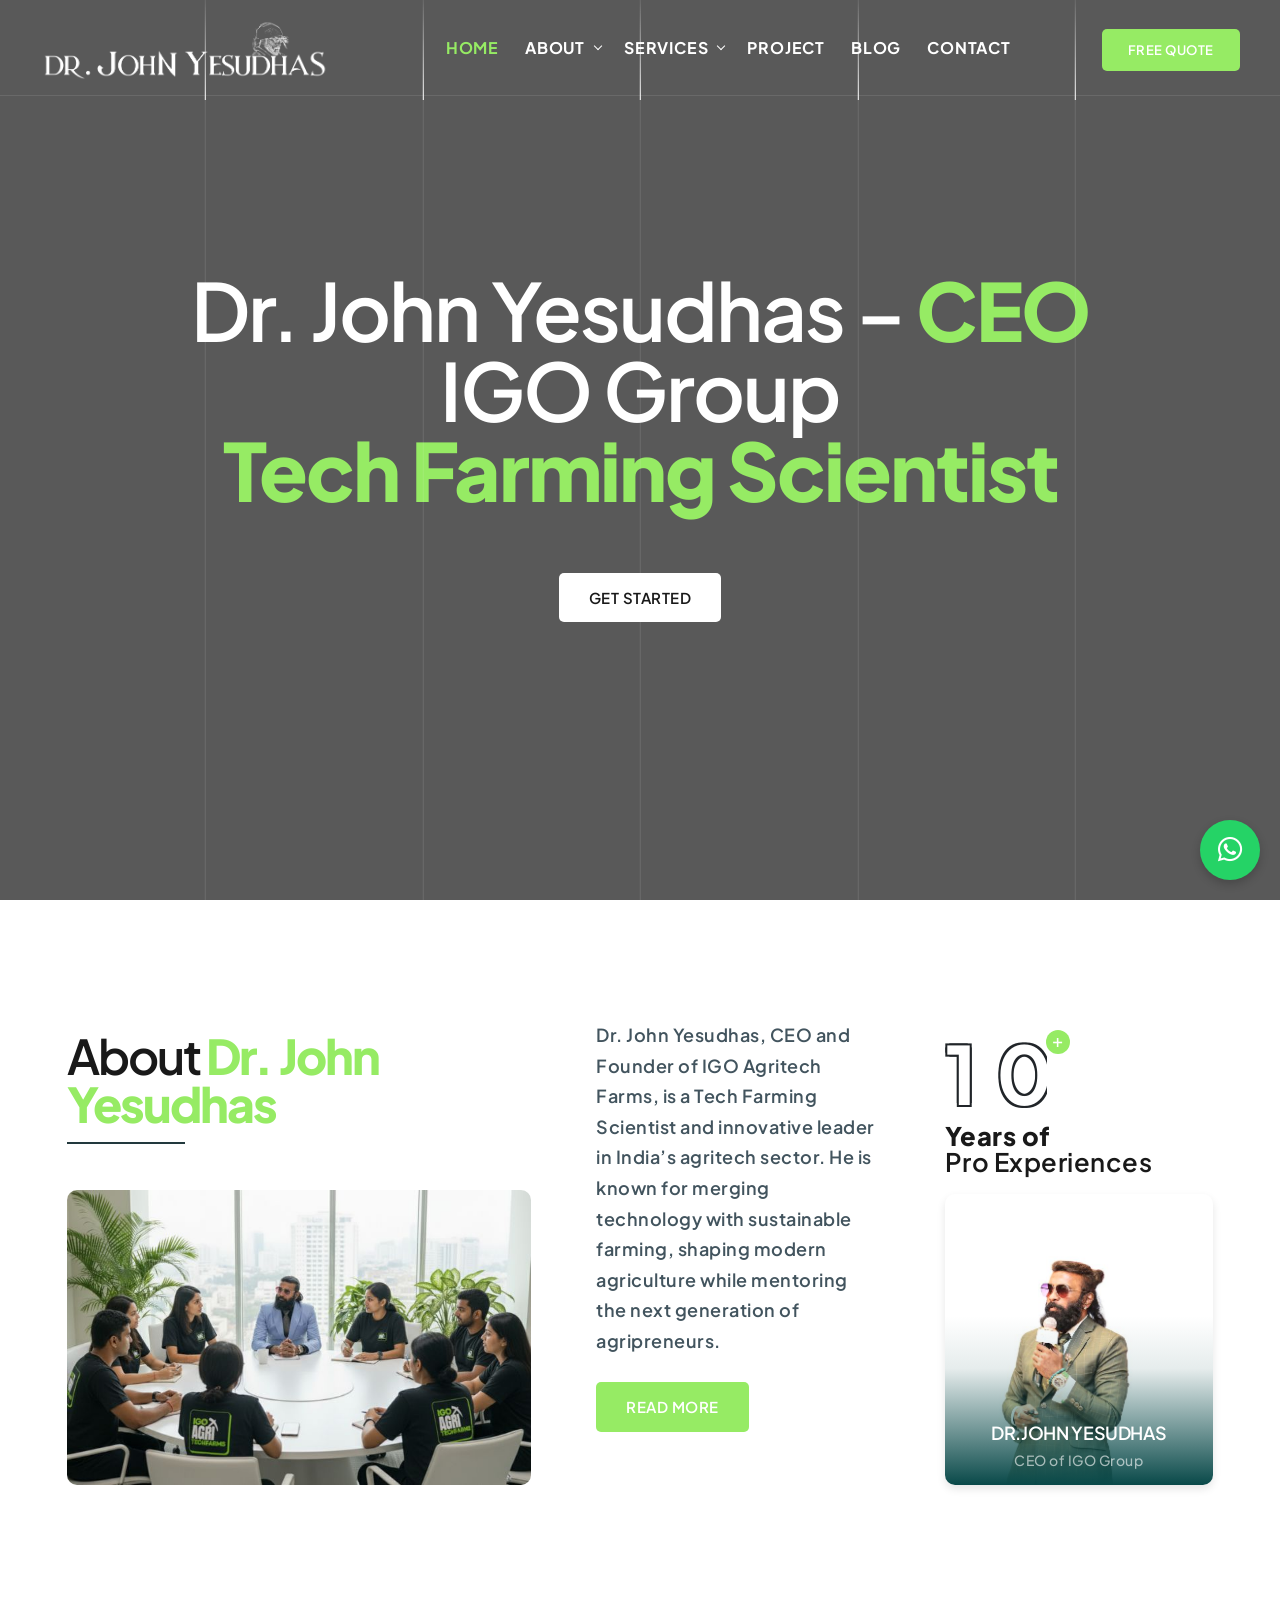
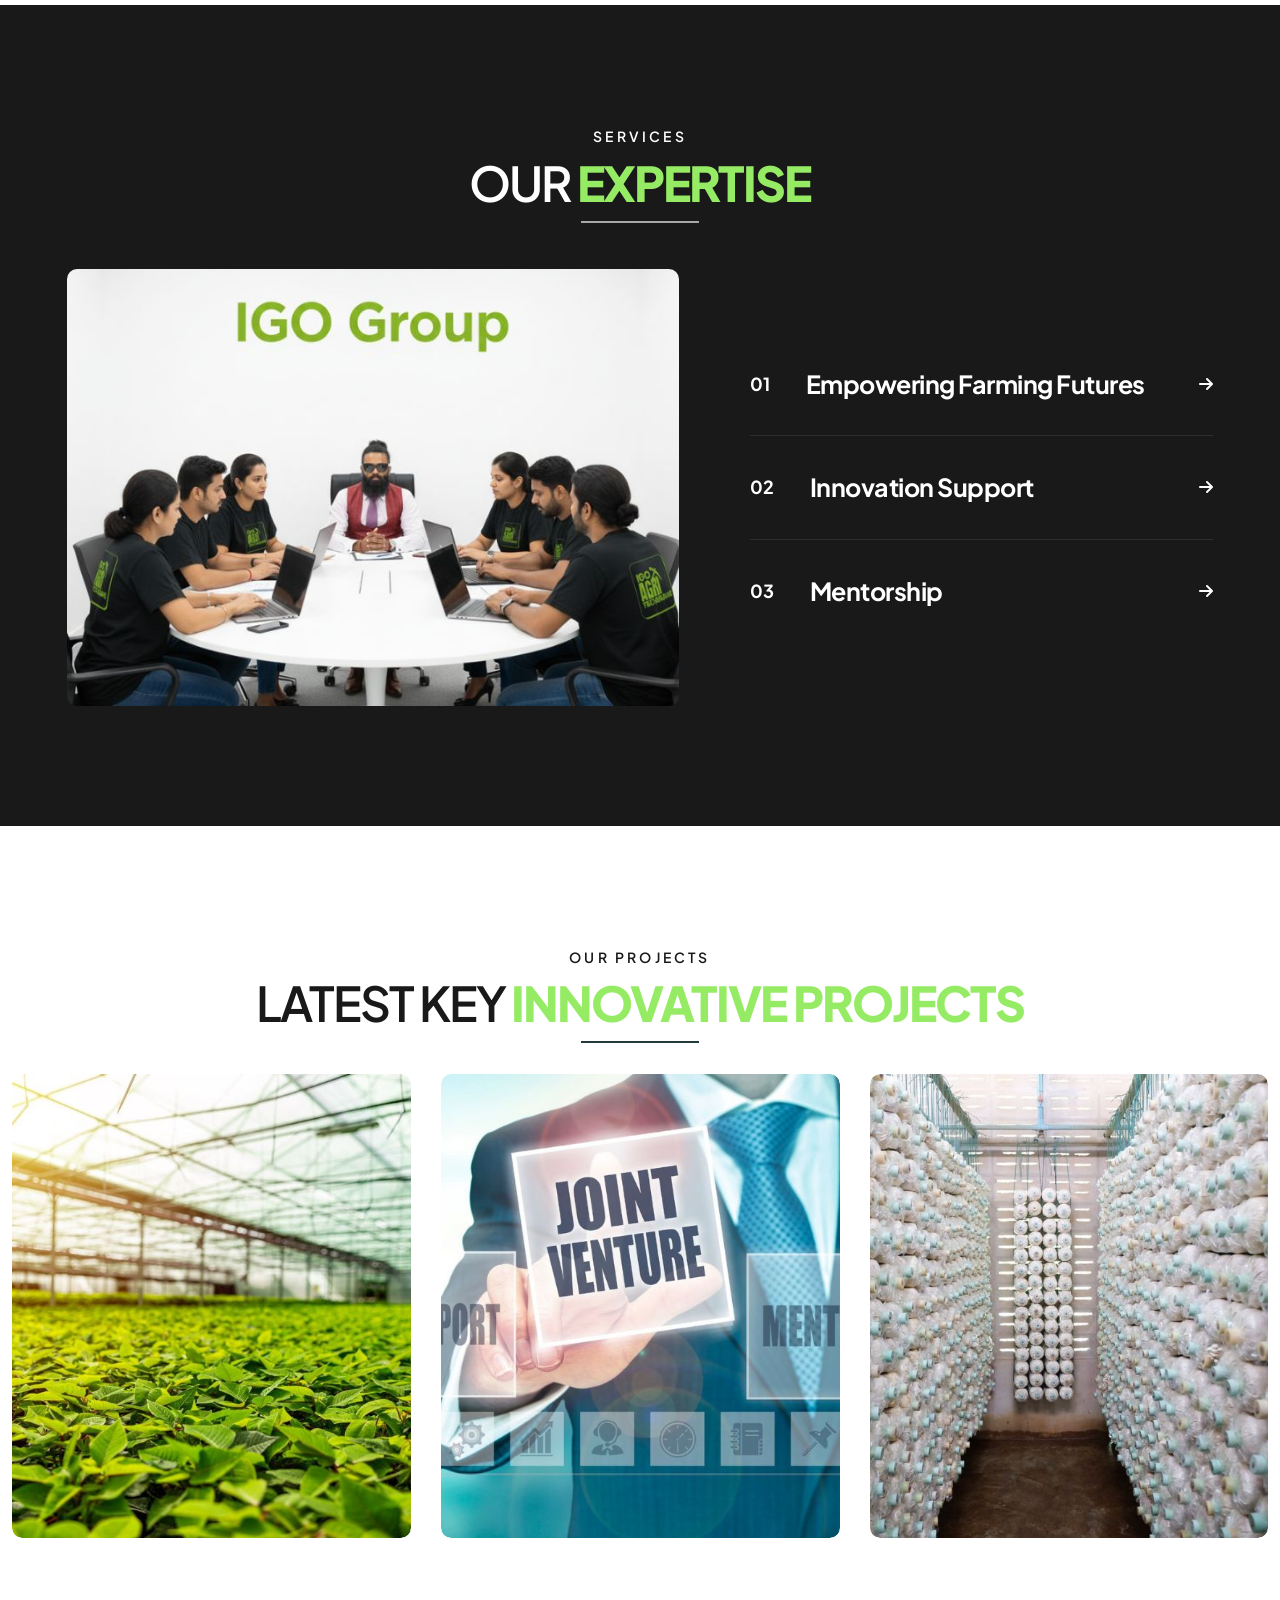
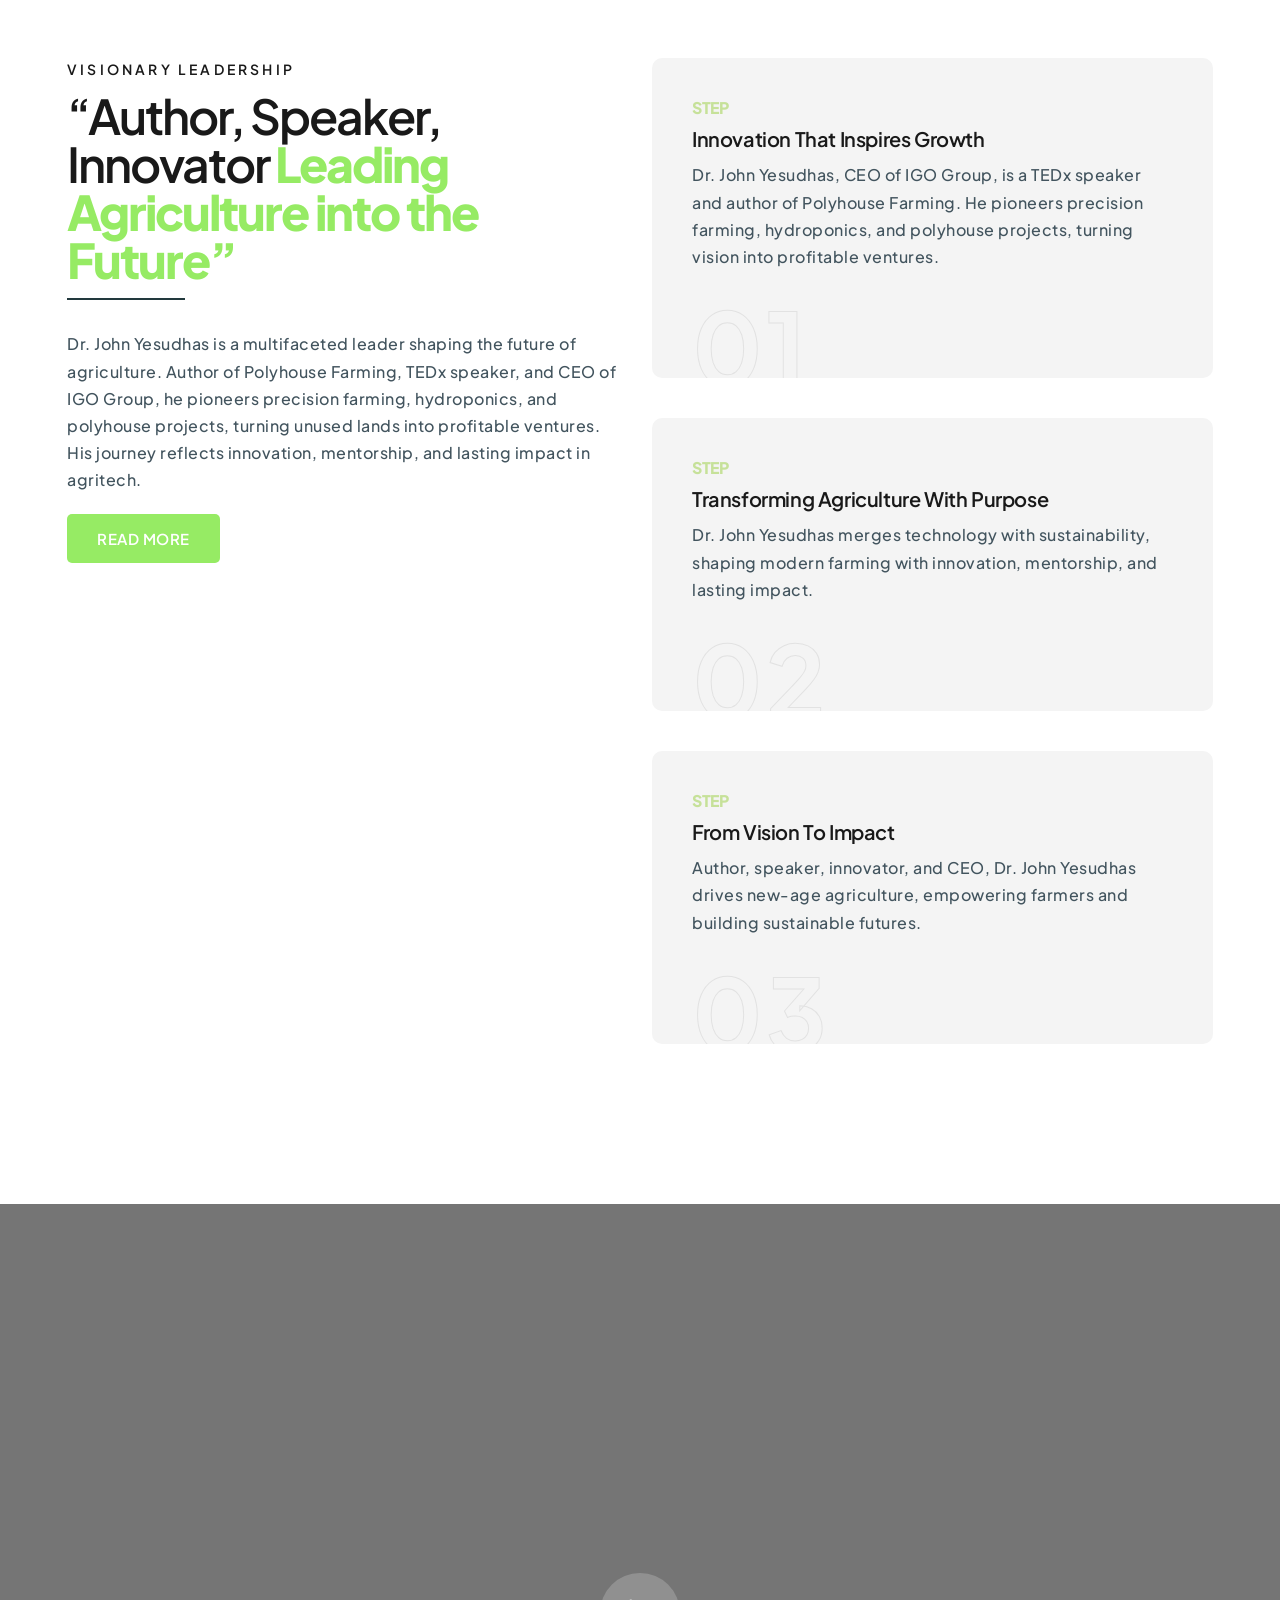
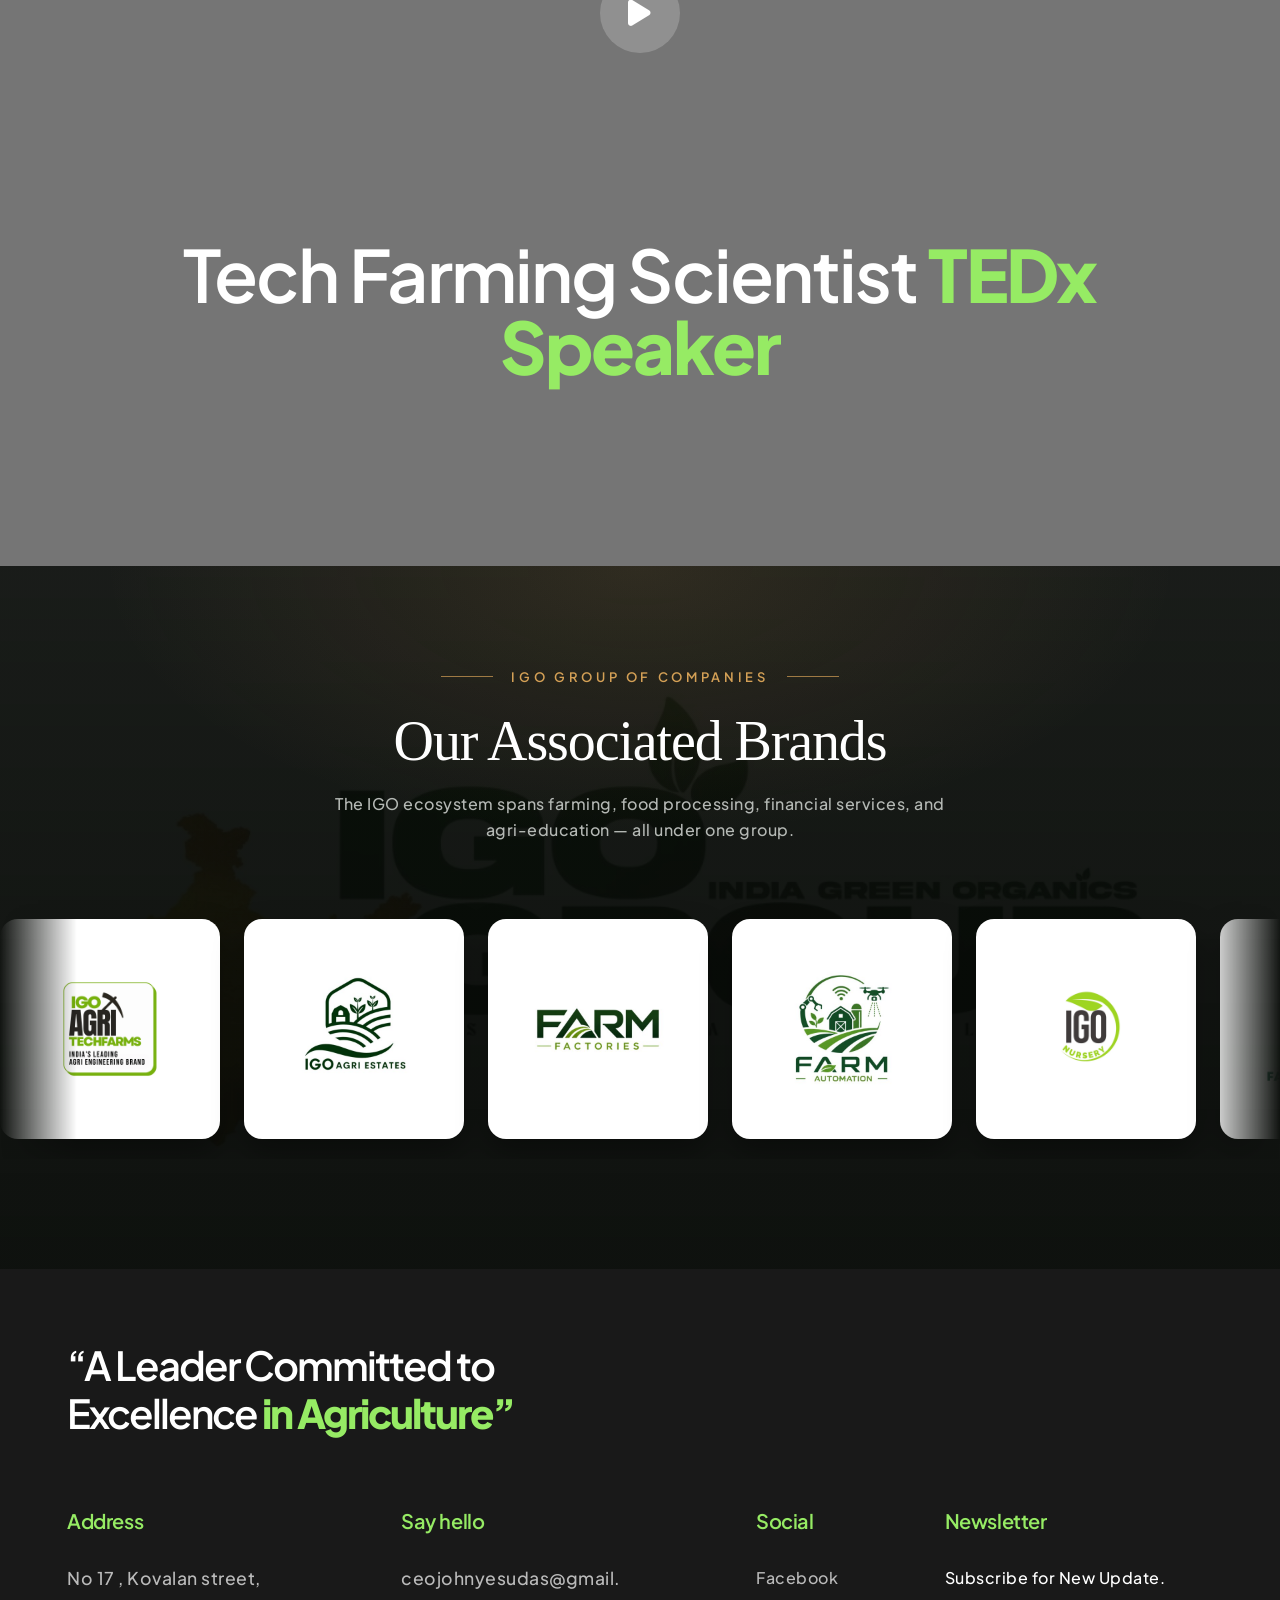
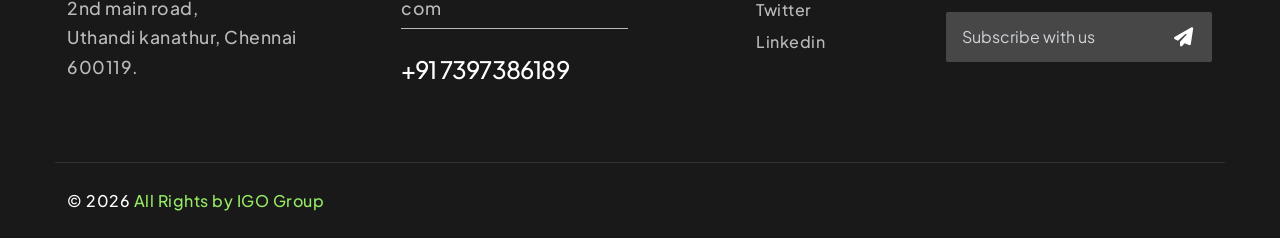
==== commit 543ed822: "Add missing brand logos to Associated Brands section Fill in brand cards that were showing "On Proce" ====
--- a/ceoprofile/ceo/index.html
+++ b/ceoprofile/ceo/index.html
@@ -1216,58 +1216,58 @@
                     <div class="ab-track">
                         <!-- Set 1 -->
                         <div class="ab-card"><img src="img/brand/new%20brands/igo%20agritech%20farms%20.webp" alt="IGO Agritech Farms"></div>
-                        <div class="ab-card ab-card-pending"><span class="ab-brand-name">IGO Farm Land Estates</span><span class="ab-pending-label">On Process</span></div>
-                        <div class="ab-card ab-card-pending"><span class="ab-brand-name">IGO Farm Factories</span><span class="ab-pending-label">On Process</span></div>
-                        <div class="ab-card ab-card-pending"><span class="ab-brand-name">IGO Farm Automation</span><span class="ab-pending-label">On Process</span></div>
+                        <div class="ab-card"><img src="img/brand/new%20brands/3.jpg" alt="IGO Farm Land Estates"></div>
+                        <div class="ab-card"><img src="img/brand/new%20brands/19.jpg" alt="IGO Farm Factories"></div>
+                        <div class="ab-card"><img src="img/brand/new%20brands/2.jpg" alt="IGO Farm Automation"></div>
                         <div class="ab-card"><img src="img/brand/new%20brands/igo%20nursery%20.webp" alt="IGO Nursery"></div>
                         <div class="ab-card"><img src="img/brand/new%20brands/farmers%20factory%20.webp" alt="Farmers Factory"></div>
                         <div class="ab-card"><img src="img/brand/new%20brands/igo%20agri%20mart%20.webp" alt="IGO Agrimart"></div>
                         <div class="ab-card"><img src="img/brand/new%20brands/igo%20mart%20.webp" alt="IGO Mart"></div>
                         <div class="ab-card"><img src="img/brand/new%20brands/igo%20farm%20gate%20mandi.webp" alt="IGO Farmgate Mandi"></div>
-                        <div class="ab-card ab-card-pending"><span class="ab-brand-name">IGO Imports &amp; Exports</span><span class="ab-pending-label">On Process</span></div>
+                        <div class="ab-card"><img src="img/brand/new%20brands/11.jpg" alt="IGO Exports &amp; Imports"></div>
                         <div class="ab-card"><img src="img/brand/new%20brands/palm%20cafe%20.webp" alt="Palm Cafe"></div>
                         <div class="ab-card"><img src="img/brand/new%20brands/proten%20cuts%20.webp" alt="Protein Cuts"></div>
-                        <div class="ab-card ab-card-pending"><span class="ab-brand-name">IGO Organic Pharmacy</span><span class="ab-pending-label">On Process</span></div>
-                        <div class="ab-card ab-card-pending"><span class="ab-brand-name">IGO Natural Cosmetics</span><span class="ab-pending-label">On Process</span></div>
+                        <div class="ab-card"><img src="img/brand/new%20brands/22.jpg" alt="IGO Organic Pharmacy"></div>
+                        <div class="ab-card"><img src="img/brand/new%20brands/4.jpg" alt="IGO Natural Cosmetics"></div>
                         <div class="ab-card ab-card-pending"><span class="ab-brand-name">India Green</span><span class="ab-pending-label">On Process</span></div>
-                        <div class="ab-card ab-card-pending"><span class="ab-brand-name">India Green Organics</span><span class="ab-pending-label">On Process</span></div>
+                        <div class="ab-card"><img src="img/brand/new%20brands/1.jpg" alt="India Green Organics"></div>
                         <div class="ab-card"><img src="img/brand/new%20brands/igo%20fintech%20.webp" alt="IGO Fintech"></div>
-                        <div class="ab-card ab-card-pending"><span class="ab-brand-name">IGO Farm Loans, Subsidy &amp; Grants</span><span class="ab-pending-label">On Process</span></div>
-                        <div class="ab-card ab-card-pending"><span class="ab-brand-name">IGO Wealth Management Services</span><span class="ab-pending-label">On Process</span></div>
-                        <div class="ab-card ab-card-pending"><span class="ab-brand-name">IGO Franchise</span><span class="ab-pending-label">On Process</span></div>
-                        <div class="ab-card ab-card-pending"><span class="ab-brand-name">IGO Training Courses</span><span class="ab-pending-label">On Process</span></div>
+                        <div class="ab-card"><img src="img/brand/new%20brands/16.jpg" alt="IGO Farm Loans, Subsidy &amp; Grants"></div>
+                        <div class="ab-card"><img src="img/brand/new%20brands/25.jpg" alt="IGO Wealth Management Services"></div>
+                        <div class="ab-card"><img src="img/brand/new%20brands/18.jpg" alt="IGO Franchise"></div>
+                        <div class="ab-card"><img src="img/brand/new%20brands/13.jpg" alt="IGO Training Courses"></div>
                         <div class="ab-card"><img src="img/brand/new%20brands/tech%20farming%20export%20.webp" alt="Tech Farming Expert"></div>
                         <div class="ab-card"><img src="img/brand/new%20brands/igo-foundation.webp" alt="IGO Tech Farming Scientists Foundation"></div>
                         <div class="ab-card"><img src="img/brand/new%20brands/valluvam%20.webp" alt="Valluvam"></div>
-                        <div class="ab-card ab-card-pending"><span class="ab-brand-name"><img src="img/brand/new%20brands/26.jpeg" alt="Green energy"></span></div>
-                        <div class="ab-card ab-card-pending"><span class="ab-brand-name">IGO Crop Care</span><span class="ab-pending-label">On Process</span></div>
+                        <div class="ab-card"><img src="img/brand/new%20brands/26.jpeg" alt="Green Energy"></div>
+                        <div class="ab-card"><img src="img/brand/new%20brands/21.jpg" alt="IGO Crop Care"></div>
                         <!-- Set 2 (duplicate for seamless loop) -->
                         <div class="ab-card" aria-hidden="true"><img src="img/brand/new%20brands/igo%20agritech%20farms%20.webp" alt=""></div>
-                        <div class="ab-card ab-card-pending" aria-hidden="true"><span class="ab-brand-name">IGO Farm Land Estates</span><span class="ab-pending-label">On Process</span></div>
-                        <div class="ab-card ab-card-pending" aria-hidden="true"><span class="ab-brand-name">IGO Farm Factories</span><span class="ab-pending-label">On Process</span></div>
-                        <div class="ab-card ab-card-pending" aria-hidden="true"><span class="ab-brand-name">IGO Farm Automation</span><span class="ab-pending-label">On Process</span></div>
+                        <div class="ab-card" aria-hidden="true"><img src="img/brand/new%20brands/3.jpg" alt=""></div>
+                        <div class="ab-card" aria-hidden="true"><img src="img/brand/new%20brands/19.jpg" alt=""></div>
+                        <div class="ab-card" aria-hidden="true"><img src="img/brand/new%20brands/2.jpg" alt=""></div>
                         <div class="ab-card" aria-hidden="true"><img src="img/brand/new%20brands/igo%20nursery%20.webp" alt=""></div>
                         <div class="ab-card" aria-hidden="true"><img src="img/brand/new%20brands/farmers%20factory%20.webp" alt=""></div>
                         <div class="ab-card" aria-hidden="true"><img src="img/brand/new%20brands/igo%20agri%20mart%20.webp" alt=""></div>
                         <div class="ab-card" aria-hidden="true"><img src="img/brand/new%20brands/igo%20mart%20.webp" alt=""></div>
                         <div class="ab-card" aria-hidden="true"><img src="img/brand/new%20brands/igo%20farm%20gate%20mandi.webp" alt=""></div>
-                        <div class="ab-card ab-card-pending" aria-hidden="true"><span class="ab-brand-name">IGO Imports &amp; Exports</span><span class="ab-pending-label">On Process</span></div>
+                        <div class="ab-card" aria-hidden="true"><img src="img/brand/new%20brands/11.jpg" alt=""></div>
                         <div class="ab-card" aria-hidden="true"><img src="img/brand/new%20brands/palm%20cafe%20.webp" alt=""></div>
                         <div class="ab-card" aria-hidden="true"><img src="img/brand/new%20brands/proten%20cuts%20.webp" alt=""></div>
-                        <div class="ab-card ab-card-pending" aria-hidden="true"><span class="ab-brand-name">IGO Organic Pharmacy</span><span class="ab-pending-label">On Process</span></div>
-                        <div class="ab-card ab-card-pending" aria-hidden="true"><span class="ab-brand-name">IGO Natural Cosmetics</span><span class="ab-pending-label">On Process</span></div>
+                        <div class="ab-card" aria-hidden="true"><img src="img/brand/new%20brands/22.jpg" alt=""></div>
+                        <div class="ab-card" aria-hidden="true"><img src="img/brand/new%20brands/4.jpg" alt=""></div>
                         <div class="ab-card ab-card-pending" aria-hidden="true"><span class="ab-brand-name">India Green</span><span class="ab-pending-label">On Process</span></div>
-                        <div class="ab-card ab-card-pending" aria-hidden="true"><span class="ab-brand-name">India Green Organics</span><span class="ab-pending-label">On Process</span></div>
+                        <div class="ab-card" aria-hidden="true"><img src="img/brand/new%20brands/1.jpg" alt=""></div>
                         <div class="ab-card" aria-hidden="true"><img src="img/brand/new%20brands/igo%20fintech%20.webp" alt=""></div>
-                        <div class="ab-card ab-card-pending" aria-hidden="true"><span class="ab-brand-name">IGO Farm Loans, Subsidy &amp; Grants</span><span class="ab-pending-label">On Process</span></div>
-                        <div class="ab-card ab-card-pending" aria-hidden="true"><span class="ab-brand-name">IGO Wealth Management Services</span><span class="ab-pending-label">On Process</span></div>
-                        <div class="ab-card ab-card-pending" aria-hidden="true"><span class="ab-brand-name">IGO Franchise</span><span class="ab-pending-label">On Process</span></div>
-                        <div class="ab-card ab-card-pending" aria-hidden="true"><span class="ab-brand-name">IGO Training Courses</span><span class="ab-pending-label">On Process</span></div>
+                        <div class="ab-card" aria-hidden="true"><img src="img/brand/new%20brands/16.jpg" alt=""></div>
+                        <div class="ab-card" aria-hidden="true"><img src="img/brand/new%20brands/25.jpg" alt=""></div>
+                        <div class="ab-card" aria-hidden="true"><img src="img/brand/new%20brands/18.jpg" alt=""></div>
+                        <div class="ab-card" aria-hidden="true"><img src="img/brand/new%20brands/13.jpg" alt=""></div>
                         <div class="ab-card" aria-hidden="true"><img src="img/brand/new%20brands/tech%20farming%20export%20.webp" alt=""></div>
                         <div class="ab-card" aria-hidden="true"><img src="img/brand/new%20brands/igo-foundation.webp" alt=""></div>
                         <div class="ab-card" aria-hidden="true"><img src="img/brand/new%20brands/valluvam%20.webp" alt=""></div>
-                        <div class="ab-card ab-card-pending" aria-hidden="true"><span class="ab-brand-name">IGO Green Energy</span><span class="ab-pending-label"></span></div>
-                        <div class="ab-card ab-card-pending" aria-hidden="true"><span class="ab-brand-name">IGO Crop Care</span><span class="ab-pending-label">On Process</span></div>
+                        <div class="ab-card" aria-hidden="true"><img src="img/brand/new%20brands/26.jpeg" alt=""></div>
+                        <div class="ab-card" aria-hidden="true"><img src="img/brand/new%20brands/21.jpg" alt=""></div>
                     </div>
                 </div>
             </div>
